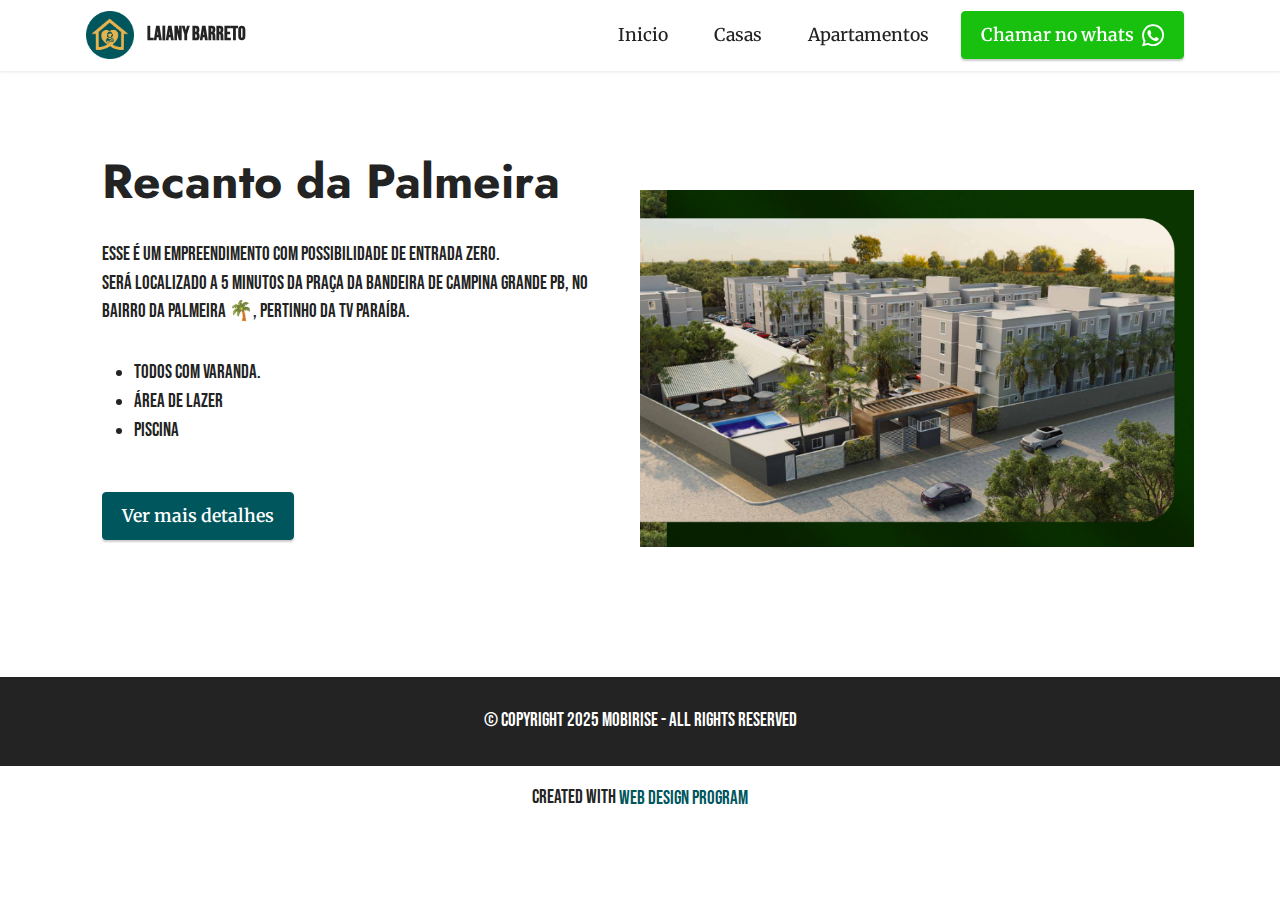
==== apartamentos.html @ ee72a2b2 "Add files via upload" ====
<!DOCTYPE html>
<html  >
<head>
  <!-- Site made with Mobirise Website Builder v5.6.11, https://mobirise.com -->
  <meta charset="UTF-8">
  <meta http-equiv="X-UA-Compatible" content="IE=edge">
  <meta name="generator" content="Mobirise v5.6.11, mobirise.com">
  <meta name="twitter:card" content="summary_large_image"/>
  <meta name="twitter:image:src" content="">
  <meta property="og:image" content="">
  <meta name="twitter:title" content="Apartamentos">
  <meta name="viewport" content="width=device-width, initial-scale=1, minimum-scale=1">
  <link rel="shortcut icon" href="assets/images/design-sem-nome-1.png" type="image/x-icon">
  <meta name="description" content="">
  
  
  <title>Apartamentos</title>
  <link rel="stylesheet" href="assets/web/assets/mobirise-icons2/mobirise2.css">
  <link rel="stylesheet" href="assets/bootstrap/css/bootstrap.min.css">
  <link rel="stylesheet" href="assets/bootstrap/css/bootstrap-grid.min.css">
  <link rel="stylesheet" href="assets/bootstrap/css/bootstrap-reboot.min.css">
  <link rel="stylesheet" href="assets/dropdown/css/style.css">
  <link rel="stylesheet" href="assets/socicon/css/styles.css">
  <link rel="stylesheet" href="assets/theme/css/style.css">
  <link rel="preload" href="https://fonts.googleapis.com/css?family=Jost:100,200,300,400,500,600,700,800,900,100i,200i,300i,400i,500i,600i,700i,800i,900i&display=swap" as="style" onload="this.onload=null;this.rel='stylesheet'">
  <noscript><link rel="stylesheet" href="https://fonts.googleapis.com/css?family=Jost:100,200,300,400,500,600,700,800,900,100i,200i,300i,400i,500i,600i,700i,800i,900i&display=swap"></noscript>
  <link rel="preload" href="https://fonts.googleapis.com/css?family=Bebas+Neue:400&display=swap" as="style" onload="this.onload=null;this.rel='stylesheet'">
  <noscript><link rel="stylesheet" href="https://fonts.googleapis.com/css?family=Bebas+Neue:400&display=swap"></noscript>
  <link rel="preload" href="https://fonts.googleapis.com/css?family=Merriweather:300,300i,400,400i,700,700i,900,900i&display=swap" as="style" onload="this.onload=null;this.rel='stylesheet'">
  <noscript><link rel="stylesheet" href="https://fonts.googleapis.com/css?family=Merriweather:300,300i,400,400i,700,700i,900,900i&display=swap"></noscript>
  <link rel="preload" as="style" href="assets/mobirise/css/mbr-additional.css"><link rel="stylesheet" href="assets/mobirise/css/mbr-additional.css" type="text/css">
  
  
  
  
</head>
<body>
  
  <section data-bs-version="5.1" class="menu menu2 cid-tuGapxn9Nw" once="menu" id="menu2-d">
    
    <nav class="navbar navbar-dropdown navbar-fixed-top navbar-expand-lg">
        <div class="container">
            <div class="navbar-brand">
                <span class="navbar-logo">
                    <a href="index.html">
                        <img src="assets/images/design-sem-nome-1.png" alt="Mobirise Website Builder" style="height: 3rem;">
                    </a>
                </span>
                <span class="navbar-caption-wrap"><a class="navbar-caption text-black text-primary display-7" href="index.html">Laiany Barreto</a></span>
            </div>
            <button class="navbar-toggler" type="button" data-toggle="collapse" data-bs-toggle="collapse" data-target="#navbarSupportedContent" data-bs-target="#navbarSupportedContent" aria-controls="navbarNavAltMarkup" aria-expanded="false" aria-label="Toggle navigation">
                <div class="hamburger">
                    <span></span>
                    <span></span>
                    <span></span>
                    <span></span>
                </div>
            </button>
            <div class="collapse navbar-collapse" id="navbarSupportedContent">
                <ul class="navbar-nav nav-dropdown" data-app-modern-menu="true"><li class="nav-item"><a class="nav-link link text-black text-primary display-4" href="index.html">Inicio</a></li>
                    <li class="nav-item"><a class="nav-link link text-black text-primary display-4" href="casas.html">Casas</a></li>
                    <li class="nav-item"><a class="nav-link link text-black text-primary display-4" href="apartamentos.html">Apartamentos</a>
                    </li></ul>
                
                <div class="navbar-buttons mbr-section-btn"><a class="btn btn-danger display-4" href="https://api.whatsapp.com/send?phone=5583988244511"><span class="socicon socicon-whatsapp mbr-iconfont mbr-iconfont-btn"></span>
                        Chamar no whats</a></div>
            </div>
        </div>
    </nav>
</section>

<section data-bs-version="5.1" class="features11 cid-tuGbdEZOAr" id="features12-g">

    

    
    
    <div class="container">
        <div class="m-0 row align-items-center">
            <div class="col-12 col-lg">
                <div class="card-wrapper">
                    <div class="card-box">
                        <h4 class="card-title mbr-fonts-style mb-4 display-2">
                            <strong>Recanto da Palmeira</strong></h4>
                        <p class="mbr-text mbr-fonts-style mb-4 display-7">Esse é um empreendimento com possibilidade de Entrada Zero.<br>Será localizado a 5 minutos da Praça da Bandeira de Campina Grande PB, no Bairro da Palmeira 🌴, Pertinho da TV Paraíba.</p>
                        <div class="mbr-text mbr-fonts-style counter-container display-7">
                            <ul>
                                <li>Todos com Varanda.</li>
                                <li>Área de lazer</li>
                                <li>Piscina</li>
                            </ul>
                        </div>
                        <div class="mbr-section-btn mb-4"><a class="btn btn-primary display-4" href="recantopalmeira.html">Ver mais detalhes</a></div>
                    </div>
                </div>
            </div>
            <div class="p-0 col-12 col-lg-6 md-pb">
                <div class="image-wrapper">
                    <a href="recantodapalameira.html"><img src="assets/images/captura-de-tela-2023-2.png" alt="Mobirise Website Builder"></a>
                </div>
            </div>
        </div>
    </div>
</section>

<section data-bs-version="5.1" class="footer7 cid-tuGjzvSgSG" once="footers" id="footer7-s">

    

    

    <div class="container">
        <div class="media-container-row align-center mbr-white">
            <div class="col-12">
                <p class="mbr-text mb-0 mbr-fonts-style display-7">
                    © Copyright 2025 Mobirise - All Rights Reserved
                </p>
            </div>
        </div>
    </div>
</section><section class="display-7" style="padding: 0;align-items: center;justify-content: center;flex-wrap: wrap;    align-content: center;display: flex;position: relative;height: 4rem;"><a href="https://mobiri.se/2476986" style="flex: 1 1;height: 4rem;position: absolute;width: 100%;z-index: 1;"><img alt="" style="height: 4rem;" src="[data-uri]"></a><p style="margin: 0;text-align: center;" class="display-7">Created with &#8204;</p><a style="z-index:1" href="https://mobirise.com/builder/web-design-program.html">Web Design Program</a></section><script src="assets/bootstrap/js/bootstrap.bundle.min.js"></script>  <script src="assets/smoothscroll/smooth-scroll.js"></script>  <script src="assets/ytplayer/index.js"></script>  <script src="assets/dropdown/js/navbar-dropdown.js"></script>  <script src="assets/theme/js/script.js"></script>  
  
  
</body>
</html>
---- assets/web/assets/mobirise-icons2/mobirise2.css ----
@font-face {
  font-family: 'Moririse2';
  font-display: swap;
  src:  url('mobirise2.eot?f2bix4');
  src:  url('mobirise2.eot?f2bix4#iefix') format('embedded-opentype'),
    url('mobirise2.ttf?f2bix4') format('truetype'),
    url('mobirise2.woff?f2bix4') format('woff'),
    url('mobirise2.svg?f2bix4#mobirise2') format('svg');
  font-weight: normal;
  font-style: normal;
}

[class^="mobi-"], [class*=" mobi-"] {
  /* use !important to prevent issues with browser extensions that change fonts */
  font-family: 'Moririse2' !important;
  speak: none;
  font-style: normal;
  font-weight: normal;
  font-variant: normal;
  text-transform: none;
  line-height: 1;

  /* Better Font Rendering =========== */
  -webkit-font-smoothing: antialiased;
  -moz-osx-font-smoothing: grayscale;
}

.mobi-mbri-add-submenu:before {
  content: "\e900";
}
.mobi-mbri-alert:before {
  content: "\e901";
}
.mobi-mbri-align-center:before {
  content: "\e902";
}
.mobi-mbri-align-justify:before {
  content: "\e903";
}
.mobi-mbri-align-left:before {
  content: "\e904";
}
.mobi-mbri-align-right:before {
  content: "\e905";
}
.mobi-mbri-android:before {
  content: "\e906";
}
.mobi-mbri-apple:before {
  content: "\e907";
}
.mobi-mbri-arrow-down:before {
  content: "\e908";
}
.mobi-mbri-arrow-next:before {
  content: "\e909";
}
.mobi-mbri-arrow-prev:before {
  content: "\e90a";
}
.mobi-mbri-arrow-up:before {
  content: "\e90b";
}
.mobi-mbri-bold:before {
  content: "\e90c";
}
.mobi-mbri-bookmark:before {
  content: "\e90d";
}
.mobi-mbri-bootstrap:before {
  content: "\e90e";
}
.mobi-mbri-briefcase:before {
  content: "\e90f";
}
.mobi-mbri-browse:before {
  content: "\e910";
}
.mobi-mbri-bulleted-list:before {
  content: "\e911";
}
.mobi-mbri-calendar:before {
  content: "\e912";
}
.mobi-mbri-camera:before {
  content: "\e913";
}
.mobi-mbri-cart-add:before {
  content: "\e914";
}
.mobi-mbri-cart-full:before {
  content: "\e915";
}
.mobi-mbri-cash:before {
  content: "\e916";
}
.mobi-mbri-change-style:before {
  content: "\e917";
}
.mobi-mbri-chat:before {
  content: "\e918";
}
.mobi-mbri-clock:before {
  content: "\e919";
}
.mobi-mbri-close:before {
  content: "\e91a";
}
.mobi-mbri-cloud:before {
  content: "\e91b";
}
.mobi-mbri-code:before {
  content: "\e91c";
}
.mobi-mbri-contact-form:before {
  content: "\e91d";
}
.mobi-mbri-credit-card:before {
  content: "\e91e";
}
.mobi-mbri-cursor-click:before {
  content: "\e91f";
}
.mobi-mbri-cust-feedback:before {
  content: "\e920";
}
.mobi-mbri-database:before {
  content: "\e921";
}
.mobi-mbri-delivery:before {
  content: "\e922";
}
.mobi-mbri-desktop:before {
  content: "\e923";
}
.mobi-mbri-devices:before {
  content: "\e924";
}
.mobi-mbri-down:before {
  content: "\e925";
}
.mobi-mbri-download-2:before {
  content: "\e926";
}
.mobi-mbri-download:before {
  content: "\e927";
}
.mobi-mbri-drag-n-drop-2:before {
  content: "\e928";
}
.mobi-mbri-drag-n-drop:before {
  content: "\e929";
}
.mobi-mbri-edit-2:before {
  content: "\e92a";
}
.mobi-mbri-edit:before {
  content: "\e92b";
}
.mobi-mbri-error:before {
  content: "\e92c";
}
.mobi-mbri-extension:before {
  content: "\e92d";
}
.mobi-mbri-features:before {
  content: "\e92e";
}
.mobi-mbri-file:before {
  content: "\e92f";
}
.mobi-mbri-flag:before {
  content: "\e930";
}
.mobi-mbri-folder:before {
  content: "\e931";
}
.mobi-mbri-gift:before {
  content: "\e932";
}
.mobi-mbri-github:before {
  content: "\e933";
}
.mobi-mbri-globe-2:before {
  content: "\e934";
}
.mobi-mbri-globe:before {
  content: "\e935";
}
.mobi-mbri-growing-chart:before {
  content: "\e936";
}
.mobi-mbri-hearth:before {
  content: "\e937";
}
.mobi-mbri-help:before {
  content: "\e938";
}
.mobi-mbri-home:before {
  content: "\e939";
}
.mobi-mbri-hot-cup:before {
  content: "\e93a";
}
.mobi-mbri-idea:before {
  content: "\e93b";
}
.mobi-mbri-image-gallery:before {
  content: "\e93c";
}
.mobi-mbri-image-slider:before {
  content: "\e93d";
}
.mobi-mbri-info:before {
  content: "\e93e";
}
.mobi-mbri-italic:before {
  content: "\e93f";
}
.mobi-mbri-key:before {
  content: "\e940";
}
.mobi-mbri-laptop:before {
  content: "\e941";
}
.mobi-mbri-layers:before {
  content: "\e942";
}
.mobi-mbri-left-right:before {
  content: "\e943";
}
.mobi-mbri-left:before {
  content: "\e944";
}
.mobi-mbri-letter:before {
  content: "\e945";
}
.mobi-mbri-like:before {
  content: "\e946";
}
.mobi-mbri-link:before {
  content: "\e947";
}
.mobi-mbri-lock:before {
  content: "\e948";
}
.mobi-mbri-login:before {
  content: "\e949";
}
.mobi-mbri-logout:before {
  content: "\e94a";
}
.mobi-mbri-magic-stick:before {
  content: "\e94b";
}
.mobi-mbri-map-pin:before {
  content: "\e94c";
}
.mobi-mbri-menu:before {
  content: "\e94d";
}
.mobi-mbri-mobile-2:before {
  content: "\e94e";
}
.mobi-mbri-mobile-horizontal:before {
  content: "\e94f";
}
.mobi-mbri-mobile:before {
  content: "\e950";
}
.mobi-mbri-mobirise:before {
  content: "\e951";
}
.mobi-mbri-more-horizontal:before {
  content: "\e952";
}
.mobi-mbri-more-vertical:before {
  content: "\e953";
}
.mobi-mbri-music:before {
  content: "\e954";
}
.mobi-mbri-new-file:before {
  content: "\e955";
}
.mobi-mbri-numbered-list:before {
  content: "\e956";
}
.mobi-mbri-opened-folder:before {
  content: "\e957";
}
.mobi-mbri-pages:before {
  content: "\e958";
}
.mobi-mbri-paper-plane:before {
  content: "\e959";
}
.mobi-mbri-paperclip:before {
  content: "\e95a";
}
.mobi-mbri-phone:before {
  content: "\e95b";
}
.mobi-mbri-photo:before {
  content: "\e95c";
}
.mobi-mbri-photos:before {
  content: "\e95d";
}
.mobi-mbri-pin:before {
  content: "\e95e";
}
.mobi-mbri-play:before {
  content: "\e95f";
}
.mobi-mbri-plus:before {
  content: "\e960";
}
.mobi-mbri-preview:before {
  content: "\e961";
}
.mobi-mbri-print:before {
  content: "\e962";
}
.mobi-mbri-protect:before {
  content: "\e963";
}
.mobi-mbri-question:before {
  content: "\e964";
}
.mobi-mbri-quote-left:before {
  content: "\e965";
}
.mobi-mbri-quote-right:before {
  content: "\e966";
}
.mobi-mbri-redo:before {
  content: "\e967";
}
.mobi-mbri-refresh:before {
  content: "\e968";
}
.mobi-mbri-responsive-2:before {
  content: "\e969";
}
.mobi-mbri-responsive:before {
  content: "\e96a";
}
.mobi-mbri-right:before {
  content: "\e96b";
}
.mobi-mbri-rocket:before {
  content: "\e96c";
}
.mobi-mbri-sad-face:before {
  content: "\e96d";
}
.mobi-mbri-sale:before {
  content: "\e96e";
}
.mobi-mbri-save:before {
  content: "\e96f";
}
.mobi-mbri-search:before {
  content: "\e970";
}
.mobi-mbri-setting-2:before {
  content: "\e971";
}
.mobi-mbri-setting-3:before {
  content: "\e972";
}
.mobi-mbri-setting:before {
  content: "\e973";
}
.mobi-mbri-share:before {
  content: "\e974";
}
.mobi-mbri-shopping-bag:before {
  content: "\e975";
}
.mobi-mbri-shopping-basket:before {
  content: "\e976";
}
.mobi-mbri-shopping-cart:before {
  content: "\e977";
}
.mobi-mbri-sites:before {
  content: "\e978";
}
.mobi-mbri-smile-face:before {
  content: "\e979";
}
.mobi-mbri-speed:before {
  content: "\e97a";
}
.mobi-mbri-star:before {
  content: "\e97b";
}
.mobi-mbri-success:before {
  content: "\e97c";
}
.mobi-mbri-sun:before {
  content: "\e97d";
}
.mobi-mbri-sun2:before {
  content: "\e97e";
}
.mobi-mbri-tablet-vertical:before {
  content: "\e97f";
}
.mobi-mbri-tablet:before {
  content: "\e980";
}
.mobi-mbri-target:before {
  content: "\e981";
}
.mobi-mbri-timer:before {
  content: "\e982";
}
.mobi-mbri-to-ftp:before {
  content: "\e983";
}
.mobi-mbri-to-local-drive:before {
  content: "\e984";
}
.mobi-mbri-touch-swipe:before {
  content: "\e985";
}
.mobi-mbri-touch:before {
  content: "\e986";
}
.mobi-mbri-trash:before {
  content: "\e987";
}
.mobi-mbri-underline:before {
  content: "\e988";
}
.mobi-mbri-undo:before {
  content: "\e989";
}
.mobi-mbri-unlink:before {
  content: "\e98a";
}
.mobi-mbri-unlock:before {
  content: "\e98b";
}
.mobi-mbri-up-down:before {
  content: "\e98c";
}
.mobi-mbri-up:before {
  content: "\e98d";
}
.mobi-mbri-update:before {
  content: "\e98e";
}
.mobi-mbri-upload-2:before {
  content: "\e98f";
}
.mobi-mbri-upload:before {
  content: "\e990";
}
.mobi-mbri-user-2:before {
  content: "\e991";
}
.mobi-mbri-user:before {
  content: "\e992";
}
.mobi-mbri-users:before {
  content: "\e993";
}
.mobi-mbri-video-play:before {
  content: "\e994";
}
.mobi-mbri-video:before {
  content: "\e995";
}
.mobi-mbri-watch:before {
  content: "\e996";
}
.mobi-mbri-website-theme-2:before {
  content: "\e997";
}
.mobi-mbri-website-theme:before {
  content: "\e998";
}
.mobi-mbri-wifi:before {
  content: "\e999";
}
.mobi-mbri-windows:before {
  content: "\e99a";
}
.mobi-mbri-zoom-in:before {
  content: "\e99b";
}
.mobi-mbri-zoom-out:before {
  content: "\e99c";
}
---- assets/dropdown/css/style.css ----
.navbar-dropdown {
  left: 0;
  padding: 0;
  position: absolute;
  right: 0;
  top: 0;
  transition: all 0.45s ease;
  z-index: 1030;
  background: #282828; }
  .navbar-dropdown .navbar-logo {
    margin-right: 0.8rem;
    transition: margin 0.3s ease-in-out;
    vertical-align: middle; }
    .navbar-dropdown .navbar-logo img {
      height: 3.125rem;
      transition: all 0.3s ease-in-out; }
    .navbar-dropdown .navbar-logo.mbr-iconfont {
      font-size: 3.125rem;
      line-height: 3.125rem; }
  .navbar-dropdown .navbar-caption {
    font-weight: 700;
    white-space: normal;
    vertical-align: -4px;
    line-height: 3.125rem !important; }
    .navbar-dropdown .navbar-caption, .navbar-dropdown .navbar-caption:hover {
      color: inherit;
      text-decoration: none; }
  .navbar-dropdown .mbr-iconfont + .navbar-caption {
    vertical-align: -1px; }
  .navbar-dropdown.navbar-fixed-top {
    position: fixed; }
  .navbar-dropdown .navbar-brand span {
    vertical-align: -4px; }
  .navbar-dropdown.bg-color.transparent {
    background: none; }
  .navbar-dropdown.navbar-short .navbar-brand {
    padding: 0.625rem 0; }
    .navbar-dropdown.navbar-short .navbar-brand span {
      vertical-align: -1px; }
  .navbar-dropdown.navbar-short .navbar-caption {
    line-height: 2.375rem !important;
    vertical-align: -2px; }
  .navbar-dropdown.navbar-short .navbar-logo {
    margin-right: 0.5rem; }
    .navbar-dropdown.navbar-short .navbar-logo img {
      height: 2.375rem; }
    .navbar-dropdown.navbar-short .navbar-logo.mbr-iconfont {
      font-size: 2.375rem;
      line-height: 2.375rem; }
  .navbar-dropdown.navbar-short .mbr-table-cell {
    height: 3.625rem; }
  .navbar-dropdown .navbar-close {
    left: 0.6875rem;
    position: fixed;
    top: 0.75rem;
    z-index: 1000; }
  .navbar-dropdown .hamburger-icon {
    content: "";
    display: inline-block;
    vertical-align: middle;
    width: 16px;
    -webkit-box-shadow: 0 -6px 0 1px #282828,0 0 0 1px #282828,0 6px 0 1px #282828;
    -moz-box-shadow: 0 -6px 0 1px #282828,0 0 0 1px #282828,0 6px 0 1px #282828;
    box-shadow: 0 -6px 0 1px #282828,0 0 0 1px #282828,0 6px 0 1px #282828; }

.dropdown-menu .dropdown-toggle[data-toggle="dropdown-submenu"]::after {
  border-bottom: 0.35em solid transparent;
  border-left: 0.35em solid;
  border-right: 0;
  border-top: 0.35em solid transparent;
  margin-left: 0.3rem; }

.dropdown-menu .dropdown-item:focus {
  outline: 0; }

.nav-dropdown {
  font-size: 0.75rem;
  font-weight: 500;
  height: auto !important; }
  .nav-dropdown .nav-btn {
    padding-left: 1rem; }
  .nav-dropdown .link {
    margin: .667em 1.667em;
    font-weight: 500;
    padding: 0;
    transition: color .2s ease-in-out; }
    .nav-dropdown .link.dropdown-toggle {
      margin-right: 2.583em; }
      .nav-dropdown .link.dropdown-toggle::after {
        margin-left: .25rem;
        border-top: 0.35em solid;
        border-right: 0.35em solid transparent;
        border-left: 0.35em solid transparent;
        border-bottom: 0; }
      .nav-dropdown .link.dropdown-toggle[aria-expanded="true"] {
        margin: 0;
        padding: 0.667em 3.263em  0.667em 1.667em; }
  .nav-dropdown .link::after,
  .nav-dropdown .dropdown-item::after {
    color: inherit; }
  .nav-dropdown .btn {
    font-size: 0.75rem;
    font-weight: 700;
    letter-spacing: 0;
    margin-bottom: 0;
    padding-left: 1.25rem;
    padding-right: 1.25rem; }
  .nav-dropdown .dropdown-menu {
    border-radius: 0;
    border: 0;
    left: 0;
    margin: 0;
    padding-bottom: 1.25rem;
    padding-top: 1.25rem;
    position: relative; }
  .nav-dropdown .dropdown-submenu {
    margin-left: 0.125rem;
    top: 0; }
  .nav-dropdown .dropdown-item {
    font-weight: 500;
    line-height: 2;
    padding: 0.3846em 4.615em 0.3846em 1.5385em;
    position: relative;
    transition: color .2s ease-in-out, background-color .2s ease-in-out; }
    .nav-dropdown .dropdown-item::after {
      margin-top: -0.3077em;
      position: absolute;
      right: 1.1538em;
      top: 50%; }
    .nav-dropdown .dropdown-item:focus, .nav-dropdown .dropdown-item:hover {
      background: none; }

@media (max-width: 767px) {
  .nav-dropdown.navbar-toggleable-sm {
    bottom: 0;
    display: none;
    left: 0;
    overflow-x: hidden;
    position: fixed;
    top: 0;
    transform: translateX(-100%);
    -ms-transform: translateX(-100%);
    -webkit-transform: translateX(-100%);
    width: 18.75rem;
    z-index: 999; } }
.nav-dropdown.navbar-toggleable-xl {
  bottom: 0;
  display: none;
  left: 0;
  overflow-x: hidden;
  position: fixed;
  top: 0;
  transform: translateX(-100%);
  -ms-transform: translateX(-100%);
  -webkit-transform: translateX(-100%);
  width: 18.75rem;
  z-index: 999; }

.nav-dropdown-sm {
  display: block !important;
  overflow-x: hidden;
  overflow: auto;
  padding-top: 3.875rem; }
  .nav-dropdown-sm::after {
    content: "";
    display: block;
    height: 3rem;
    width: 100%; }
  .nav-dropdown-sm.collapse.in ~ .navbar-close {
    display: block !important; }
  .nav-dropdown-sm.collapsing, .nav-dropdown-sm.collapse.in {
    transform: translateX(0);
    -ms-transform: translateX(0);
    -webkit-transform: translateX(0);
    transition: all 0.25s ease-out;
    -webkit-transition: all 0.25s ease-out;
    background: #282828; }
  .nav-dropdown-sm.collapsing[aria-expanded="false"] {
    transform: translateX(-100%);
    -ms-transform: translateX(-100%);
    -webkit-transform: translateX(-100%); }
  .nav-dropdown-sm .nav-item {
    display: block;
    margin-left: 0 !important;
    padding-left: 0; }
  .nav-dropdown-sm .link,
  .nav-dropdown-sm .dropdown-item {
    border-top: 1px dotted rgba(255, 255, 255, 0.1);
    font-size: 0.8125rem;
    line-height: 1.6;
    margin: 0 !important;
    padding: 0.875rem 2.4rem 0.875rem 1.5625rem !important;
    position: relative;
    white-space: normal; }
    .nav-dropdown-sm .link:focus, .nav-dropdown-sm .link:hover,
    .nav-dropdown-sm .dropdown-item:focus,
    .nav-dropdown-sm .dropdown-item:hover {
      background: rgba(0, 0, 0, 0.2) !important;
      color: #c0a375; }
  .nav-dropdown-sm .nav-btn {
    position: relative;
    padding: 1.5625rem 1.5625rem 0 1.5625rem; }
    .nav-dropdown-sm .nav-btn::before {
      border-top: 1px dotted rgba(255, 255, 255, 0.1);
      content: "";
      left: 0;
      position: absolute;
      top: 0;
      width: 100%; }
    .nav-dropdown-sm .nav-btn + .nav-btn {
      padding-top: 0.625rem; }
      .nav-dropdown-sm .nav-btn + .nav-btn::before {
        display: none; }
  .nav-dropdown-sm .btn {
    padding: 0.625rem 0; }
  .nav-dropdown-sm .dropdown-toggle[data-toggle="dropdown-submenu"]::after {
    margin-left: .25rem;
    border-top: 0.35em solid;
    border-right: 0.35em solid transparent;
    border-left: 0.35em solid transparent;
    border-bottom: 0; }
  .nav-dropdown-sm .dropdown-toggle[data-toggle="dropdown-submenu"][aria-expanded="true"]::after {
    border-top: 0;
    border-right: 0.35em solid transparent;
    border-left: 0.35em solid transparent;
    border-bottom: 0.35em solid; }
  .nav-dropdown-sm .dropdown-menu {
    margin: 0;
    padding: 0;
    position: relative;
    top: 0;
    left: 0;
    width: 100%;
    border: 0;
    float: none;
    border-radius: 0;
    background: none; }
  .nav-dropdown-sm .dropdown-submenu {
    left: 100%;
    margin-left: 0.125rem;
    margin-top: -1.25rem;
    top: 0; }

.navbar-toggleable-sm .nav-dropdown .dropdown-menu {
  position: absolute; }

.navbar-toggleable-sm .nav-dropdown .dropdown-submenu {
  left: 100%;
  margin-left: 0.125rem;
  margin-top: -1.25rem;
  top: 0; }

.navbar-toggleable-sm.opened .nav-dropdown .dropdown-menu {
  position: relative; }

.navbar-toggleable-sm.opened .nav-dropdown .dropdown-submenu {
  left: 0;
  margin-left: 00rem;
  margin-top: 0rem;
  top: 0; }

.is-builder .nav-dropdown.collapsing {
  transition: none !important; }
---- assets/socicon/css/styles.css ----
@charset "UTF-8";

@font-face {
  font-family: 'Socicon';
  src:  url('../fonts/socicon.eot');
  src:  url('../fonts/socicon.eot?#iefix') format('embedded-opentype'),
    url('../fonts/socicon.woff2') format('woff2'),
    url('../fonts/socicon.ttf') format('truetype'),
    url('../fonts/socicon.woff') format('woff'),
    url('../fonts/socicon.svg#socicon') format('svg');
  font-weight: normal;
  font-style: normal;
  font-display: swap;
}

[data-icon]:before {
  font-family: "socicon" !important;
  content: attr(data-icon);
  font-style: normal !important;
  font-weight: normal !important;
  font-variant: normal !important;
  text-transform: none !important;
  speak: none;
  line-height: 1;
  -webkit-font-smoothing: antialiased;
  -moz-osx-font-smoothing: grayscale;
}

[class^="socicon-"], [class*=" socicon-"] {
  /* use !important to prevent issues with browser extensions that change fonts */
  font-family: 'Socicon' !important;
  speak: none;
  font-style: normal;
  font-weight: normal;
  font-variant: normal;
  text-transform: none;
  line-height: 1;

  /* Better Font Rendering =========== */
  -webkit-font-smoothing: antialiased;
  -moz-osx-font-smoothing: grayscale;
}

.socicon-eitaa:before {
  content: "\e97c";
}
.socicon-soroush:before {
  content: "\e97d";
}
.socicon-bale:before {
  content: "\e97e";
}
.socicon-zazzle:before {
  content: "\e97b";
}
.socicon-society6:before {
  content: "\e97a";
}
.socicon-redbubble:before {
  content: "\e979";
}
.socicon-avvo:before {
  content: "\e978";
}
.socicon-stitcher:before {
  content: "\e977";
}
.socicon-googlehangouts:before {
  content: "\e974";
}
.socicon-dlive:before {
  content: "\e975";
}
.socicon-vsco:before {
  content: "\e976";
}
.socicon-flipboard:before {
  content: "\e973";
}
.socicon-ubuntu:before {
  content: "\e958";
}
.socicon-artstation:before {
  content: "\e959";
}
.socicon-invision:before {
  content: "\e95a";
}
.socicon-torial:before {
  content: "\e95b";
}
.socicon-collectorz:before {
  content: "\e95c";
}
.socicon-seenthis:before {
  content: "\e95d";
}
.socicon-googleplaymusic:before {
  content: "\e95e";
}
.socicon-debian:before {
  content: "\e95f";
}
.socicon-filmfreeway:before {
  content: "\e960";
}
.socicon-gnome:before {
  content: "\e961";
}
.socicon-itchio:before {
  content: "\e962";
}
.socicon-jamendo:before {
  content: "\e963";
}
.socicon-mix:before {
  content: "\e964";
}
.socicon-sharepoint:before {
  content: "\e965";
}
.socicon-tinder:before {
  content: "\e966";
}
.socicon-windguru:before {
  content: "\e967";
}
.socicon-cdbaby:before {
  content: "\e968";
}
.socicon-elementaryos:before {
  content: "\e969";
}
.socicon-stage32:before {
  content: "\e96a";
}
.socicon-tiktok:before {
  content: "\e96b";
}
.socicon-gitter:before {
  content: "\e96c";
}
.socicon-letterboxd:before {
  content: "\e96d";
}
.socicon-threema:before {
  content: "\e96e";
}
.socicon-splice:before {
  content: "\e96f";
}
.socicon-metapop:before {
  content: "\e970";
}
.socicon-naver:before {
  content: "\e971";
}
.socicon-remote:before {
  content: "\e972";
}
.socicon-internet:before {
  content: "\e957";
}
.socicon-moddb:before {
  content: "\e94b";
}
.socicon-indiedb:before {
  content: "\e94c";
}
.socicon-traxsource:before {
  content: "\e94d";
}
.socicon-gamefor:before {
  content: "\e94e";
}
.socicon-pixiv:before {
  content: "\e94f";
}
.socicon-myanimelist:before {
  content: "\e950";
}
.socicon-blackberry:before {
  content: "\e951";
}
.socicon-wickr:before {
  content: "\e952";
}
.socicon-spip:before {
  content: "\e953";
}
.socicon-napster:before {
  content: "\e954";
}
.socicon-beatport:before {
  content: "\e955";
}
.socicon-hackerone:before {
  content: "\e956";
}
.socicon-hackernews:before {
  content: "\e946";
}
.socicon-smashwords:before {
  content: "\e947";
}
.socicon-kobo:before {
  content: "\e948";
}
.socicon-bookbub:before {
  content: "\e949";
}
.socicon-mailru:before {
  content: "\e94a";
}
.socicon-gitlab:before {
  content: "\e945";
}
.socicon-instructables:before {
  content: "\e944";
}
.socicon-portfolio:before {
  content: "\e943";
}
.socicon-codered:before {
  content: "\e940";
}
.socicon-origin:before {
  content: "\e941";
}
.socicon-nextdoor:before {
  content: "\e942";
}
.socicon-udemy:before {
  content: "\e93f";
}
.socicon-livemaster:before {
  content: "\e93e";
}
.socicon-crunchbase:before {
  content: "\e93b";
}
.socicon-homefy:before {
  content: "\e93c";
}
.socicon-calendly:before {
  content: "\e93d";
}
.socicon-realtor:before {
  content: "\e90f";
}
.socicon-tidal:before {
  content: "\e910";
}
.socicon-qobuz:before {
  content: "\e911";
}
.socicon-natgeo:before {
  content: "\e912";
}
.socicon-mastodon:before {
  content: "\e913";
}
.socicon-unsplash:before {
  content: "\e914";
}
.socicon-homeadvisor:before {
  content: "\e915";
}
.socicon-angieslist:before {
  content: "\e916";
}
.socicon-codepen:before {
  content: "\e917";
}
.socicon-slack:before {
  content: "\e918";
}
.socicon-openaigym:before {
  content: "\e919";
}
.socicon-logmein:before {
  content: "\e91a";
}
.socicon-fiverr:before {
  content: "\e91b";
}
.socicon-gotomeeting:before {
  content: "\e91c";
}
.socicon-aliexpress:before {
  content: "\e91d";
}
.socicon-guru:before {
  content: "\e91e";
}
.socicon-appstore:before {
  content: "\e91f";
}
.socicon-homes:before {
  content: "\e920";
}
.socicon-zoom:before {
  content: "\e921";
}
.socicon-alibaba:before {
  content: "\e922";
}
.socicon-craigslist:before {
  content: "\e923";
}
.socicon-wix:before {
  content: "\e924";
}
.socicon-redfin:before {
  content: "\e925";
}
.socicon-googlecalendar:before {
  content: "\e926";
}
.socicon-shopify:before {
  content: "\e927";
}
.socicon-freelancer:before {
  content: "\e928";
}
.socicon-seedrs:before {
  content: "\e929";
}
.socicon-bing:before {
  content: "\e92a";
}
.socicon-doodle:before {
  content: "\e92b";
}
.socicon-bonanza:before {
  content: "\e92c";
}
.socicon-squarespace:before {
  content: "\e92d";
}
.socicon-toptal:before {
  content: "\e92e";
}
.socicon-gust:before {
  content: "\e92f";
}
.socicon-ask:before {
  content: "\e930";
}
.socicon-trulia:before {
  content: "\e931";
}
.socicon-loomly:before {
  content: "\e932";
}
.socicon-ghost:before {
  content: "\e933";
}
.socicon-upwork:before {
  content: "\e934";
}
.socicon-fundable:before {
  content: "\e935";
}
.socicon-booking:before {
  content: "\e936";
}
.socicon-googlemaps:before {
  content: "\e937";
}
.socicon-zillow:before {
  content: "\e938";
}
.socicon-niconico:before {
  content: "\e939";
}
.socicon-toneden:before {
  content: "\e93a";
}
.socicon-augment:before {
  content: "\e908";
}
.socicon-bitbucket:before {
  content: "\e909";
}
.socicon-fyuse:before {
  content: "\e90a";
}
.socicon-yt-gaming:before {
  content: "\e90b";
}
.socicon-sketchfab:before {
  content: "\e90c";
}
.socicon-mobcrush:before {
  content: "\e90d";
}
.socicon-microsoft:before {
  content: "\e90e";
}
.socicon-pandora:before {
  content: "\e907";
}
.socicon-messenger:before {
  content: "\e906";
}
.socicon-gamewisp:before {
  content: "\e905";
}
.socicon-bloglovin:before {
  content: "\e904";
}
.socicon-tunein:before {
  content: "\e903";
}
.socicon-gamejolt:before {
  content: "\e901";
}
.socicon-trello:before {
  content: "\e902";
}
.socicon-spreadshirt:before {
  content: "\e900";
}
.socicon-500px:before {
  content: "\e000";
}
.socicon-8tracks:before {
  content: "\e001";
}
.socicon-airbnb:before {
  content: "\e002";
}
.socicon-alliance:before {
  content: "\e003";
}
.socicon-amazon:before {
  content: "\e004";
}
.socicon-amplement:before {
  content: "\e005";
}
.socicon-android:before {
  content: "\e006";
}
.socicon-angellist:before {
  content: "\e007";
}
.socicon-apple:before {
  content: "\e008";
}
.socicon-appnet:before {
  content: "\e009";
}
.socicon-baidu:before {
  content: "\e00a";
}
.socicon-bandcamp:before {
  content: "\e00b";
}
.socicon-battlenet:before {
  content: "\e00c";
}
.socicon-mixer:before {
  content: "\e00d";
}
.socicon-bebee:before {
  content: "\e00e";
}
.socicon-bebo:before {
  content: "\e00f";
}
.socicon-behance:before {
  content: "\e010";
}
.socicon-blizzard:before {
  content: "\e011";
}
.socicon-blogger:before {
  content: "\e012";
}
.socicon-buffer:before {
  content: "\e013";
}
.socicon-chrome:before {
  content: "\e014";
}
.socicon-coderwall:before {
  content: "\e015";
}
.socicon-curse:before {
  content: "\e016";
}
.socicon-dailymotion:before {
  content: "\e017";
}
.socicon-deezer:before {
  content: "\e018";
}
.socicon-delicious:before {
  content: "\e019";
}
.socicon-deviantart:before {
  content: "\e01a";
}
.socicon-diablo:before {
  content: "\e01b";
}
.socicon-digg:before {
  content: "\e01c";
}
.socicon-discord:before {
  content: "\e01d";
}
.socicon-disqus:before {
  content: "\e01e";
}
.socicon-douban:before {
  content: "\e01f";
}
.socicon-draugiem:before {
  content: "\e020";
}
.socicon-dribbble:before {
  content: "\e021";
}
.socicon-drupal:before {
  content: "\e022";
}
.socicon-ebay:before {
  content: "\e023";
}
.socicon-ello:before {
  content: "\e024";
}
.socicon-endomodo:before {
  content: "\e025";
}
.socicon-envato:before {
  content: "\e026";
}
.socicon-etsy:before {
  content: "\e027";
}
.socicon-facebook:before {
  content: "\e028";
}
.socicon-feedburner:before {
  content: "\e029";
}
.socicon-filmweb:before {
  content: "\e02a";
}
.socicon-firefox:before {
  content: "\e02b";
}
.socicon-flattr:before {
  content: "\e02c";
}
.socicon-flickr:before {
  content: "\e02d";
}
.socicon-formulr:before {
  content: "\e02e";
}
.socicon-forrst:before {
  content: "\e02f";
}
.socicon-foursquare:before {
  content: "\e030";
}
.socicon-friendfeed:before {
  content: "\e031";
}
.socicon-github:before {
  content: "\e032";
}
.socicon-goodreads:before {
  content: "\e033";
}
.socicon-google:before {
  content: "\e034";
}
.socicon-googlescholar:before {
  content: "\e035";
}
.socicon-googlegroups:before {
  content: "\e036";
}
.socicon-googlephotos:before {
  content: "\e037";
}
.socicon-googleplus:before {
  content: "\e038";
}
.socicon-grooveshark:before {
  content: "\e039";
}
.socicon-hackerrank:before {
  content: "\e03a";
}
.socicon-hearthstone:before {
  content: "\e03b";
}
.socicon-hellocoton:before {
  content: "\e03c";
}
.socicon-heroes:before {
  content: "\e03d";
}
.socicon-smashcast:before {
  content: "\e03e";
}
.socicon-horde:before {
  content: "\e03f";
}
.socicon-houzz:before {
  content: "\e040";
}
.socicon-icq:before {
  content: "\e041";
}
.socicon-identica:before {
  content: "\e042";
}
.socicon-imdb:before {
  content: "\e043";
}
.socicon-instagram:before {
  content: "\e044";
}
.socicon-issuu:before {
  content: "\e045";
}
.socicon-istock:before {
  content: "\e046";
}
.socicon-itunes:before {
  content: "\e047";
}
.socicon-keybase:before {
  content: "\e048";
}
.socicon-lanyrd:before {
  content: "\e049";
}
.socicon-lastfm:before {
  content: "\e04a";
}
.socicon-line:before {
  content: "\e04b";
}
.socicon-linkedin:before {
  content: "\e04c";
}
.socicon-livejournal:before {
  content: "\e04d";
}
.socicon-lyft:before {
  content: "\e04e";
}
.socicon-macos:before {
  content: "\e04f";
}
.socicon-mail:before {
  content: "\e050";
}
.socicon-medium:before {
  content: "\e051";
}
.socicon-meetup:before {
  content: "\e052";
}
.socicon-mixcloud:before {
  content: "\e053";
}
.socicon-modelmayhem:before {
  content: "\e054";
}
.socicon-mumble:before {
  content: "\e055";
}
.socicon-myspace:before {
  content: "\e056";
}
.socicon-newsvine:before {
  content: "\e057";
}
.socicon-nintendo:before {
  content: "\e058";
}
.socicon-npm:before {
  content: "\e059";
}
.socicon-odnoklassniki:before {
  content: "\e05a";
}
.socicon-openid:before {
  content: "\e05b";
}
.socicon-opera:before {
  content: "\e05c";
}
.socicon-outlook:before {
  content: "\e05d";
}
.socicon-overwatch:before {
  content: "\e05e";
}
.socicon-patreon:before {
  content: "\e05f";
}
.socicon-paypal:before {
  content: "\e060";
}
.socicon-periscope:before {
  content: "\e061";
}
.socicon-persona:before {
  content: "\e062";
}
.socicon-pinterest:before {
  content: "\e063";
}
.socicon-play:before {
  content: "\e064";
}
.socicon-player:before {
  content: "\e065";
}
.socicon-playstation:before {
  content: "\e066";
}
.socicon-pocket:before {
  content: "\e067";
}
.socicon-qq:before {
  content: "\e068";
}
.socicon-quora:before {
  content: "\e069";
}
.socicon-raidcall:before {
  content: "\e06a";
}
.socicon-ravelry:before {
  content: "\e06b";
}
.socicon-reddit:before {
  content: "\e06c";
}
.socicon-renren:before {
  content: "\e06d";
}
.socicon-researchgate:before {
  content: "\e06e";
}
.socicon-residentadvisor:before {
  content: "\e06f";
}
.socicon-reverbnation:before {
  content: "\e070";
}
.socicon-rss:before {
  content: "\e071";
}
.socicon-sharethis:before {
  content: "\e072";
}
.socicon-skype:before {
  content: "\e073";
}
.socicon-slideshare:before {
  content: "\e074";
}
.socicon-smugmug:before {
  content: "\e075";
}
.socicon-snapchat:before {
  content: "\e076";
}
.socicon-songkick:before {
  content: "\e077";
}
.socicon-soundcloud:before {
  content: "\e078";
}
.socicon-spotify:before {
  content: "\e079";
}
.socicon-stackexchange:before {
  content: "\e07a";
}
.socicon-stackoverflow:before {
  content: "\e07b";
}
.socicon-starcraft:before {
  content: "\e07c";
}
.socicon-stayfriends:before {
  content: "\e07d";
}
.socicon-steam:before {
  content: "\e07e";
}
.socicon-storehouse:before {
  content: "\e07f";
}
.socicon-strava:before {
  content: "\e080";
}
.socicon-streamjar:before {
  content: "\e081";
}
.socicon-stumbleupon:before {
  content: "\e082";
}
.socicon-swarm:before {
  content: "\e083";
}
.socicon-teamspeak:before {
  content: "\e084";
}
.socicon-teamviewer:before {
  content: "\e085";
}
.socicon-technorati:before {
  content: "\e086";
}
.socicon-telegram:before {
  content: "\e087";
}
.socicon-tripadvisor:before {
  content: "\e088";
}
.socicon-tripit:before {
  content: "\e089";
}
.socicon-triplej:before {
  content: "\e08a";
}
.socicon-tumblr:before {
  content: "\e08b";
}
.socicon-twitch:before {
  content: "\e08c";
}
.socicon-twitter:before {
  content: "\e08d";
}
.socicon-uber:before {
  content: "\e08e";
}
.socicon-ventrilo:before {
  content: "\e08f";
}
.socicon-viadeo:before {
  content: "\e090";
}
.socicon-viber:before {
  content: "\e091";
}
.socicon-viewbug:before {
  content: "\e092";
}
.socicon-vimeo:before {
  content: "\e093";
}
.socicon-vine:before {
  content: "\e094";
}
.socicon-vkontakte:before {
  content: "\e095";
}
.socicon-warcraft:before {
  content: "\e096";
}
.socicon-wechat:before {
  content: "\e097";
}
.socicon-weibo:before {
  content: "\e098";
}
.socicon-whatsapp:before {
  content: "\e099";
}
.socicon-wikipedia:before {
  content: "\e09a";
}
.socicon-windows:before {
  content: "\e09b";
}
.socicon-wordpress:before {
  content: "\e09c";
}
.socicon-wykop:before {
  content: "\e09d";
}
.socicon-xbox:before {
  content: "\e09e";
}
.socicon-xing:before {
  content: "\e09f";
}
.socicon-yahoo:before {
  content: "\e0a0";
}
.socicon-yammer:before {
  content: "\e0a1";
}
.socicon-yandex:before {
  content: "\e0a2";
}
.socicon-yelp:before {
  content: "\e0a3";
}
.socicon-younow:before {
  content: "\e0a4";
}
.socicon-youtube:before {
  content: "\e0a5";
}
.socicon-zapier:before {
  content: "\e0a6";
}
.socicon-zerply:before {
  content: "\e0a7";
}
.socicon-zomato:before {
  content: "\e0a8";
}
.socicon-zynga:before {
  content: "\e0a9";
}
---- assets/theme/css/style.css ----
@charset "UTF-8";
section {
  background-color: #ffffff;
}

body {
  font-style: normal;
  line-height: 1.5;
  font-weight: 400;
  color: #232323;
  position: relative;
}

button {
  background-color: transparent;
  border-color: transparent;
}

section,
.container,
.container-fluid {
  position: relative;
  word-wrap: break-word;
}

a.mbr-iconfont:hover {
  text-decoration: none;
}

.article .lead p,
.article .lead ul,
.article .lead ol,
.article .lead pre,
.article .lead blockquote {
  margin-bottom: 0;
}

a {
  font-style: normal;
  font-weight: 400;
  cursor: pointer;
}
a, a:hover {
  text-decoration: none;
}

.mbr-section-title {
  font-style: normal;
  line-height: 1.3;
}

.mbr-section-subtitle {
  line-height: 1.3;
}

.mbr-text {
  font-style: normal;
  line-height: 1.7;
}

h1,
h2,
h3,
h4,
h5,
h6,
.display-1,
.display-2,
.display-4,
.display-5,
.display-7,
span,
p,
a {
  line-height: 1;
  word-break: break-word;
  word-wrap: break-word;
  font-weight: 400;
}

b,
strong {
  font-weight: bold;
}

input:-webkit-autofill, input:-webkit-autofill:hover, input:-webkit-autofill:focus, input:-webkit-autofill:active {
  transition-delay: 9999s;
  -webkit-transition-property: background-color, color;
  transition-property: background-color, color;
}

textarea[type=hidden] {
  display: none;
}

section {
  background-position: 50% 50%;
  background-repeat: no-repeat;
  background-size: cover;
}
section .mbr-background-video,
section .mbr-background-video-preview {
  position: absolute;
  bottom: 0;
  left: 0;
  right: 0;
  top: 0;
}

.hidden {
  visibility: hidden;
}

.mbr-z-index20 {
  z-index: 20;
}

/*! Base colors */
.mbr-white {
  color: #ffffff;
}

.mbr-black {
  color: #111111;
}

.mbr-bg-white {
  background-color: #ffffff;
}

.mbr-bg-black {
  background-color: #000000;
}

/*! Text-aligns */
.align-left {
  text-align: left;
}

.align-center {
  text-align: center;
}

.align-right {
  text-align: right;
}

/*! Font-weight  */
.mbr-light {
  font-weight: 300;
}

.mbr-regular {
  font-weight: 400;
}

.mbr-semibold {
  font-weight: 500;
}

.mbr-bold {
  font-weight: 700;
}

/*! Media  */
.media-content {
  flex-basis: 100%;
}

.media-container-row {
  display: flex;
  flex-direction: row;
  flex-wrap: wrap;
  justify-content: center;
  align-content: center;
  align-items: start;
}
.media-container-row .media-size-item {
  width: 400px;
}

.media-container-column {
  display: flex;
  flex-direction: column;
  flex-wrap: wrap;
  justify-content: center;
  align-content: center;
  align-items: stretch;
}
.media-container-column > * {
  width: 100%;
}

@media (min-width: 992px) {
  .media-container-row {
    flex-wrap: nowrap;
  }
}
figure {
  margin-bottom: 0;
  overflow: hidden;
}

figure[mbr-media-size] {
  transition: width 0.1s;
}

img,
iframe {
  display: block;
  width: 100%;
}

.card {
  background-color: transparent;
  border: none;
}

.card-box {
  width: 100%;
}

.card-img {
  text-align: center;
  flex-shrink: 0;
  -webkit-flex-shrink: 0;
}

.media {
  max-width: 100%;
  margin: 0 auto;
}

.mbr-figure {
  align-self: center;
}

.media-container > div {
  max-width: 100%;
}

.mbr-figure img,
.card-img img {
  width: 100%;
}

@media (max-width: 991px) {
  .media-size-item {
    width: auto !important;
  }

  .media {
    width: auto;
  }

  .mbr-figure {
    width: 100% !important;
  }
}
/*! Buttons */
.mbr-section-btn {
  margin-left: -0.6rem;
  margin-right: -0.6rem;
  font-size: 0;
}

.btn {
  font-weight: 600;
  border-width: 1px;
  font-style: normal;
  margin: 0.6rem 0.6rem;
  white-space: normal;
  transition: all 0.2s ease-in-out;
  display: inline-flex;
  align-items: center;
  justify-content: center;
  word-break: break-word;
}

.btn-sm {
  font-weight: 600;
  letter-spacing: 0px;
  transition: all 0.3s ease-in-out;
}

.btn-md {
  font-weight: 600;
  letter-spacing: 0px;
  transition: all 0.3s ease-in-out;
}

.btn-lg {
  font-weight: 600;
  letter-spacing: 0px;
  transition: all 0.3s ease-in-out;
}

.btn-form {
  margin: 0;
}
.btn-form:hover {
  cursor: pointer;
}

nav .mbr-section-btn {
  margin-left: 0rem;
  margin-right: 0rem;
}

/*! Btn icon margin */
.btn .mbr-iconfont,
.btn.btn-sm .mbr-iconfont {
  order: 1;
  cursor: pointer;
  margin-left: 0.5rem;
  vertical-align: sub;
}

.btn.btn-md .mbr-iconfont,
.btn.btn-md .mbr-iconfont {
  margin-left: 0.8rem;
}

.mbr-regular {
  font-weight: 400;
}

.mbr-semibold {
  font-weight: 500;
}

.mbr-bold {
  font-weight: 700;
}

[type=submit] {
  -webkit-appearance: none;
}

/*! Full-screen */
.mbr-fullscreen .mbr-overlay {
  min-height: 100vh;
}

.mbr-fullscreen {
  display: flex;
  display: -moz-flex;
  display: -ms-flex;
  display: -o-flex;
  align-items: center;
  min-height: 100vh;
  padding-top: 3rem;
  padding-bottom: 3rem;
}

/*! Map */
.map {
  height: 25rem;
  position: relative;
}
.map iframe {
  width: 100%;
  height: 100%;
}

/*! Scroll to top arrow */
.mbr-arrow-up {
  bottom: 25px;
  right: 90px;
  position: fixed;
  text-align: right;
  z-index: 5000;
  color: #ffffff;
  font-size: 22px;
}

.mbr-arrow-up a {
  background: rgba(0, 0, 0, 0.2);
  border-radius: 50%;
  color: #fff;
  display: inline-block;
  height: 60px;
  width: 60px;
  border: 2px solid #fff;
  outline-style: none !important;
  position: relative;
  text-decoration: none;
  transition: all 0.3s ease-in-out;
  cursor: pointer;
  text-align: center;
}
.mbr-arrow-up a:hover {
  background-color: rgba(0, 0, 0, 0.4);
}
.mbr-arrow-up a i {
  line-height: 60px;
}

.mbr-arrow-up-icon {
  display: block;
  color: #fff;
}

.mbr-arrow-up-icon::before {
  content: "›";
  display: inline-block;
  font-family: serif;
  font-size: 22px;
  line-height: 1;
  font-style: normal;
  position: relative;
  top: 6px;
  left: -4px;
  transform: rotate(-90deg);
}

/*! Arrow Down */
.mbr-arrow {
  position: absolute;
  bottom: 45px;
  left: 50%;
  width: 60px;
  height: 60px;
  cursor: pointer;
  background-color: rgba(80, 80, 80, 0.5);
  border-radius: 50%;
  transform: translateX(-50%);
}
@media (max-width: 767px) {
  .mbr-arrow {
    display: none;
  }
}
.mbr-arrow > a {
  display: inline-block;
  text-decoration: none;
  outline-style: none;
  -webkit-animation: arrowdown 1.7s ease-in-out infinite;
          animation: arrowdown 1.7s ease-in-out infinite;
  color: #ffffff;
}
.mbr-arrow > a > i {
  position: absolute;
  top: -2px;
  left: 15px;
  font-size: 2rem;
}

#scrollToTop a i::before {
  content: "";
  position: absolute;
  display: block;
  border-bottom: 2.5px solid #fff;
  border-left: 2.5px solid #fff;
  width: 27.8%;
  height: 27.8%;
  left: 50%;
  top: 51%;
  transform: translateY(-30%) translateX(-50%) rotate(135deg);
}

@keyframes arrowdown {
  0% {
    transform: translateY(0px);
  }
  50% {
    transform: translateY(-5px);
  }
  100% {
    transform: translateY(0px);
  }
}
@-webkit-keyframes arrowdown {
  0% {
    transform: translateY(0px);
  }
  50% {
    transform: translateY(-5px);
  }
  100% {
    transform: translateY(0px);
  }
}
@media (max-width: 500px) {
  .mbr-arrow-up {
    left: 0;
    right: 0;
    text-align: center;
  }
}
/*Gradients animation*/
@keyframes gradient-animation {
  from {
    background-position: 0% 100%;
    -webkit-animation-timing-function: ease-in-out;
            animation-timing-function: ease-in-out;
  }
  to {
    background-position: 100% 0%;
    -webkit-animation-timing-function: ease-in-out;
            animation-timing-function: ease-in-out;
  }
}
@-webkit-keyframes gradient-animation {
  from {
    background-position: 0% 100%;
    -webkit-animation-timing-function: ease-in-out;
            animation-timing-function: ease-in-out;
  }
  to {
    background-position: 100% 0%;
    -webkit-animation-timing-function: ease-in-out;
            animation-timing-function: ease-in-out;
  }
}
.bg-gradient {
  background-size: 200% 200%;
  animation: gradient-animation 5s infinite alternate;
  -webkit-animation: gradient-animation 5s infinite alternate;
}

.menu .navbar-brand {
  display: -webkit-flex;
}
.menu .navbar-brand span {
  display: flex;
  display: -webkit-flex;
}
.menu .navbar-brand .navbar-caption-wrap {
  display: -webkit-flex;
}
.menu .navbar-brand .navbar-logo img {
  display: -webkit-flex;
  width: auto;
}
@media (min-width: 768px) and (max-width: 991px) {
  .menu .navbar-toggleable-sm .navbar-nav {
    display: -ms-flexbox;
  }
}
@media (max-width: 991px) {
  .menu .navbar-collapse {
    max-height: 93.5vh;
  }
  .menu .navbar-collapse.show {
    overflow: auto;
  }
}
@media (min-width: 992px) {
  .menu .navbar-nav.nav-dropdown {
    display: -webkit-flex;
  }
  .menu .navbar-toggleable-sm .navbar-collapse {
    display: -webkit-flex !important;
  }
  .menu .collapsed .navbar-collapse {
    max-height: 93.5vh;
  }
  .menu .collapsed .navbar-collapse.show {
    overflow: auto;
  }
}
@media (max-width: 767px) {
  .menu .navbar-collapse {
    max-height: 80vh;
  }
}

.nav-link .mbr-iconfont {
  margin-right: 0.5rem;
}

.navbar {
  display: -webkit-flex;
  -webkit-flex-wrap: wrap;
  -webkit-align-items: center;
  -webkit-justify-content: space-between;
}

.navbar-collapse {
  -webkit-flex-basis: 100%;
  -webkit-flex-grow: 1;
  -webkit-align-items: center;
}

.nav-dropdown .link {
  padding: 0.667em 1.667em !important;
  margin: 0 !important;
}

.nav {
  display: -webkit-flex;
  -webkit-flex-wrap: wrap;
}

.row {
  display: -webkit-flex;
  -webkit-flex-wrap: wrap;
}

.justify-content-center {
  -webkit-justify-content: center;
}

.form-inline {
  display: -webkit-flex;
}

.card-wrapper {
  -webkit-flex: 1;
}

.carousel-control {
  z-index: 10;
  display: -webkit-flex;
}

.carousel-controls {
  display: -webkit-flex;
}

.media {
  display: -webkit-flex;
}

.form-group:focus {
  outline: none;
}

.jq-selectbox__select {
  padding: 7px 0;
  position: relative;
}

.jq-selectbox__dropdown {
  overflow: hidden;
  border-radius: 10px;
  position: absolute;
  top: 100%;
  left: 0 !important;
  width: 100% !important;
}

.jq-selectbox__trigger-arrow {
  right: 0;
  transform: translateY(-50%);
}

.jq-selectbox li {
  padding: 1.07em 0.5em;
}

input[type=range] {
  padding-left: 0 !important;
  padding-right: 0 !important;
}

.modal-dialog,
.modal-content {
  height: 100%;
}

.modal-dialog .carousel-inner {
  height: calc(100vh - 1.75rem);
}
@media (max-width: 575px) {
  .modal-dialog .carousel-inner {
    height: calc(100vh - 1rem);
  }
}

.carousel-item {
  text-align: center;
}

.carousel-item img {
  margin: auto;
}

.navbar-toggler {
  align-self: flex-start;
  padding: 0.25rem 0.75rem;
  font-size: 1.25rem;
  line-height: 1;
  background: transparent;
  border: 1px solid transparent;
  border-radius: 0.25rem;
}

.navbar-toggler:focus,
.navbar-toggler:hover {
  text-decoration: none;
  box-shadow: none;
}

.navbar-toggler-icon {
  display: inline-block;
  width: 1.5em;
  height: 1.5em;
  vertical-align: middle;
  content: "";
  background: no-repeat center center;
  background-size: 100% 100%;
}

.navbar-toggler-left {
  position: absolute;
  left: 1rem;
}

.navbar-toggler-right {
  position: absolute;
  right: 1rem;
}

.card-img {
  width: auto;
}

.menu .navbar.collapsed:not(.beta-menu) {
  flex-direction: column;
}

.carousel-item.active,
.carousel-item-next,
.carousel-item-prev {
  display: flex;
}

.note-air-layout .dropup .dropdown-menu,
.note-air-layout .navbar-fixed-bottom .dropdown .dropdown-menu {
  bottom: initial !important;
}

html,
body {
  height: auto;
  min-height: 100vh;
}

.dropup .dropdown-toggle::after {
  display: none;
}

.form-asterisk {
  font-family: initial;
  position: absolute;
  top: -2px;
  font-weight: normal;
}

.form-control-label {
  position: relative;
  cursor: pointer;
  margin-bottom: 0.357em;
  padding: 0;
}

.alert {
  color: #ffffff;
  border-radius: 0;
  border: 0;
  font-size: 1.1rem;
  line-height: 1.5;
  margin-bottom: 1.875rem;
  padding: 1.25rem;
  position: relative;
  text-align: center;
}
.alert.alert-form::after {
  background-color: inherit;
  bottom: -7px;
  content: "";
  display: block;
  height: 14px;
  left: 50%;
  margin-left: -7px;
  position: absolute;
  transform: rotate(45deg);
  width: 14px;
}

.form-control {
  background-color: #ffffff;
  background-clip: border-box;
  color: #232323;
  line-height: 1rem !important;
  height: auto;
  padding: 0.6rem 1.2rem;
  transition: border-color 0.25s ease 0s;
  border: 1px solid transparent !important;
  border-radius: 4px;
  box-shadow: rgba(0, 0, 0, 0.07) 0px 1px 1px 0px, rgba(0, 0, 0, 0.07) 0px 1px 3px 0px, rgba(0, 0, 0, 0.03) 0px 0px 0px 1px;
}
.form-active .form-control:invalid {
  border-color: red;
}

form .row {
  margin-left: -0.6rem;
  margin-right: -0.6rem;
}
form .row [class*=col] {
  padding-left: 0.6rem;
  padding-right: 0.6rem;
}

form .mbr-section-btn {
  margin: 0;
  padding-left: 0.6rem;
  padding-right: 0.6rem;
}

form .btn {
  display: flex;
  padding: 0.6rem 1.2rem;
  margin: 0;
}

form .form-check-input {
  margin-top: 0.5;
}

textarea.form-control {
  line-height: 1.5rem !important;
}

.form-group {
  margin-bottom: 1.2rem;
}

.form-control,
form .btn {
  min-height: 48px;
}

.gdpr-block label span.textGDPR input[name=gdpr] {
  top: 7px;
}

.form-control:focus {
  box-shadow: none;
}

:focus {
  outline: none;
}

.mbr-overlay {
  background-color: #000;
  bottom: 0;
  left: 0;
  opacity: 0.5;
  position: absolute;
  right: 0;
  top: 0;
  z-index: 0;
  pointer-events: none;
}

blockquote {
  font-style: italic;
  padding: 3rem;
  font-size: 1.09rem;
  position: relative;
  border-left: 3px solid;
}

ul,
ol,
pre,
blockquote {
  margin-bottom: 2.3125rem;
}

.mt-4 {
  margin-top: 2rem !important;
}

.mb-4 {
  margin-bottom: 2rem !important;
}

@media (min-width: 992px) {
  .container {
    padding-left: 16px;
    padding-right: 16px;
  }

  .row {
    margin-left: -16px;
    margin-right: -16px;
  }
  .row > [class*=col] {
    padding-left: 16px;
    padding-right: 16px;
  }
}
@media (min-width: 768px) {
  .container-fluid {
    padding-left: 32px;
    padding-right: 32px;
  }
}
@media (min-width: 768px) and (max-width: 991px) {
  .mbr-container {
    padding-left: 32px;
    padding-right: 32px;
  }
}
@media (max-width: 767px) {
  .mbr-container {
    padding-left: 16px;
    padding-right: 16px;
  }
}
.card-wrapper,
.item-wrapper {
  overflow: hidden;
}

.app-video-wrapper > img {
  opacity: 1;
}

.item {
  position: relative;
}

.dropdown-menu .dropdown-menu {
  left: 100%;
}

.dropdown-item + .dropdown-menu {
  display: none;
}

.dropdown-item:hover + .dropdown-menu,
.dropdown-menu:hover {
  display: block;
}

@media (min-aspect-ratio: 16/9) {
  .mbr-video-foreground {
    height: 300% !important;
    top: -100% !important;
  }
}
@media (max-aspect-ratio: 16/9) {
  .mbr-video-foreground {
    width: 300% !important;
    left: -100% !important;
  }
}.engine {
	position: absolute;
	text-indent: -2400px;
	text-align: center;
	padding: 0;
	top: 0;
	left: -2400px;
}
---- assets/mobirise/css/mbr-additional.css ----
body {
  font-family: Jost;
}
.display-1 {
  font-family: 'Jost', sans-serif;
  font-size: 4rem;
  line-height: 1.1;
}
.display-1 > .mbr-iconfont {
  font-size: 5rem;
}
.display-2 {
  font-family: 'Jost', sans-serif;
  font-size: 3rem;
  line-height: 1.1;
}
.display-2 > .mbr-iconfont {
  font-size: 3.75rem;
}
.display-4 {
  font-family: 'Merriweather', serif;
  font-size: 1.1rem;
  line-height: 1.5;
}
.display-4 > .mbr-iconfont {
  font-size: 1.375rem;
}
.display-5 {
  font-family: 'Jost', sans-serif;
  font-size: 2rem;
  line-height: 1.5;
}
.display-5 > .mbr-iconfont {
  font-size: 2.5rem;
}
.display-7 {
  font-family: 'Bebas Neue', display;
  font-size: 1.2rem;
  line-height: 1.5;
}
.display-7 > .mbr-iconfont {
  font-size: 1.5rem;
}
/* ---- Fluid typography for mobile devices ---- */
/* 1.4 - font scale ratio ( bootstrap == 1.42857 ) */
/* 100vw - current viewport width */
/* (48 - 20)  48 == 48rem == 768px, 20 == 20rem == 320px(minimal supported viewport) */
/* 0.65 - min scale variable, may vary */
@media (max-width: 992px) {
  .display-1 {
    font-size: 3.2rem;
  }
}
@media (max-width: 768px) {
  .display-1 {
    font-size: 2.8rem;
    font-size: calc( 2.05rem + (4 - 2.05) * ((100vw - 20rem) / (48 - 20)));
    line-height: calc( 1.1 * (2.05rem + (4 - 2.05) * ((100vw - 20rem) / (48 - 20))));
  }
  .display-2 {
    font-size: 2.4rem;
    font-size: calc( 1.7rem + (3 - 1.7) * ((100vw - 20rem) / (48 - 20)));
    line-height: calc( 1.3 * (1.7rem + (3 - 1.7) * ((100vw - 20rem) / (48 - 20))));
  }
  .display-4 {
    font-size: 0.88rem;
    font-size: calc( 1.0350000000000001rem + (1.1 - 1.0350000000000001) * ((100vw - 20rem) / (48 - 20)));
    line-height: calc( 1.4 * (1.0350000000000001rem + (1.1 - 1.0350000000000001) * ((100vw - 20rem) / (48 - 20))));
  }
  .display-5 {
    font-size: 1.6rem;
    font-size: calc( 1.35rem + (2 - 1.35) * ((100vw - 20rem) / (48 - 20)));
    line-height: calc( 1.4 * (1.35rem + (2 - 1.35) * ((100vw - 20rem) / (48 - 20))));
  }
  .display-7 {
    font-size: 0.96rem;
    font-size: calc( 1.07rem + (1.2 - 1.07) * ((100vw - 20rem) / (48 - 20)));
    line-height: calc( 1.4 * (1.07rem + (1.2 - 1.07) * ((100vw - 20rem) / (48 - 20))));
  }
}
/* Buttons */
.btn {
  padding: 0.6rem 1.2rem;
  border-radius: 4px;
}
.btn-sm {
  padding: 0.6rem 1.2rem;
  border-radius: 4px;
}
.btn-md {
  padding: 0.6rem 1.2rem;
  border-radius: 4px;
}
.btn-lg {
  padding: 1rem 2.6rem;
  border-radius: 4px;
}
.bg-primary {
  background-color: #00565d !important;
}
.bg-success {
  background-color: #ffffff !important;
}
.bg-info {
  background-color: #47b5ed !important;
}
.bg-warning {
  background-color: #e8b34d !important;
}
.bg-danger {
  background-color: #17c10e !important;
}
.btn-primary,
.btn-primary:active {
  background-color: #00565d !important;
  border-color: #00565d !important;
  color: #ffffff !important;
  box-shadow: 0 2px 2px 0 rgba(0, 0, 0, 0.2);
}
.btn-primary:hover,
.btn-primary:focus,
.btn-primary.focus,
.btn-primary.active {
  color: #ffffff !important;
  background-color: #000606 !important;
  border-color: #000606 !important;
  box-shadow: 0 2px 5px 0 rgba(0, 0, 0, 0.2);
}
.btn-primary.disabled,
.btn-primary:disabled {
  color: #ffffff !important;
  background-color: #000606 !important;
  border-color: #000606 !important;
}
.btn-secondary,
.btn-secondary:active {
  background-color: #ff6666 !important;
  border-color: #ff6666 !important;
  color: #ffffff !important;
  box-shadow: 0 2px 2px 0 rgba(0, 0, 0, 0.2);
}
.btn-secondary:hover,
.btn-secondary:focus,
.btn-secondary.focus,
.btn-secondary.active {
  color: #ffffff !important;
  background-color: #ff0f0f !important;
  border-color: #ff0f0f !important;
  box-shadow: 0 2px 5px 0 rgba(0, 0, 0, 0.2);
}
.btn-secondary.disabled,
.btn-secondary:disabled {
  color: #ffffff !important;
  background-color: #ff0f0f !important;
  border-color: #ff0f0f !important;
}
.btn-info,
.btn-info:active {
  background-color: #47b5ed !important;
  border-color: #47b5ed !important;
  color: #ffffff !important;
  box-shadow: 0 2px 2px 0 rgba(0, 0, 0, 0.2);
}
.btn-info:hover,
.btn-info:focus,
.btn-info.focus,
.btn-info.active {
  color: #ffffff !important;
  background-color: #148cca !important;
  border-color: #148cca !important;
  box-shadow: 0 2px 5px 0 rgba(0, 0, 0, 0.2);
}
.btn-info.disabled,
.btn-info:disabled {
  color: #ffffff !important;
  background-color: #148cca !important;
  border-color: #148cca !important;
}
.btn-success,
.btn-success:active {
  background-color: #ffffff !important;
  border-color: #ffffff !important;
  color: #808080 !important;
  box-shadow: 0 2px 2px 0 rgba(0, 0, 0, 0.2);
}
.btn-success:hover,
.btn-success:focus,
.btn-success.focus,
.btn-success.active {
  color: #545454 !important;
  background-color: #d4d4d4 !important;
  border-color: #d4d4d4 !important;
  box-shadow: 0 2px 5px 0 rgba(0, 0, 0, 0.2);
}
.btn-success.disabled,
.btn-success:disabled {
  color: #808080 !important;
  background-color: #d4d4d4 !important;
  border-color: #d4d4d4 !important;
}
.btn-warning,
.btn-warning:active {
  background-color: #e8b34d !important;
  border-color: #e8b34d !important;
  color: #ffffff !important;
  box-shadow: 0 2px 2px 0 rgba(0, 0, 0, 0.2);
}
.btn-warning:hover,
.btn-warning:focus,
.btn-warning.focus,
.btn-warning.active {
  color: #ffffff !important;
  background-color: #c58a19 !important;
  border-color: #c58a19 !important;
  box-shadow: 0 2px 5px 0 rgba(0, 0, 0, 0.2);
}
.btn-warning.disabled,
.btn-warning:disabled {
  color: #ffffff !important;
  background-color: #c58a19 !important;
  border-color: #c58a19 !important;
}
.btn-danger,
.btn-danger:active {
  background-color: #17c10e !important;
  border-color: #17c10e !important;
  color: #ffffff !important;
  box-shadow: 0 2px 2px 0 rgba(0, 0, 0, 0.2);
}
.btn-danger:hover,
.btn-danger:focus,
.btn-danger.focus,
.btn-danger.active {
  color: #ffffff !important;
  background-color: #0d7008 !important;
  border-color: #0d7008 !important;
  box-shadow: 0 2px 5px 0 rgba(0, 0, 0, 0.2);
}
.btn-danger.disabled,
.btn-danger:disabled {
  color: #ffffff !important;
  background-color: #0d7008 !important;
  border-color: #0d7008 !important;
}
.btn-white,
.btn-white:active {
  background-color: #fafafa !important;
  border-color: #fafafa !important;
  color: #7a7a7a !important;
  box-shadow: 0 2px 2px 0 rgba(0, 0, 0, 0.2);
}
.btn-white:hover,
.btn-white:focus,
.btn-white.focus,
.btn-white.active {
  color: #4f4f4f !important;
  background-color: #cfcfcf !important;
  border-color: #cfcfcf !important;
  box-shadow: 0 2px 5px 0 rgba(0, 0, 0, 0.2);
}
.btn-white.disabled,
.btn-white:disabled {
  color: #7a7a7a !important;
  background-color: #cfcfcf !important;
  border-color: #cfcfcf !important;
}
.btn-black,
.btn-black:active {
  background-color: #232323 !important;
  border-color: #232323 !important;
  color: #ffffff !important;
  box-shadow: 0 2px 2px 0 rgba(0, 0, 0, 0.2);
}
.btn-black:hover,
.btn-black:focus,
.btn-black.focus,
.btn-black.active {
  color: #ffffff !important;
  background-color: #000000 !important;
  border-color: #000000 !important;
  box-shadow: 0 2px 5px 0 rgba(0, 0, 0, 0.2);
}
.btn-black.disabled,
.btn-black:disabled {
  color: #ffffff !important;
  background-color: #000000 !important;
  border-color: #000000 !important;
}
.btn-primary-outline,
.btn-primary-outline:active {
  background-color: transparent !important;
  border-color: transparent;
  color: #00565d;
}
.btn-primary-outline:hover,
.btn-primary-outline:focus,
.btn-primary-outline.focus,
.btn-primary-outline.active {
  color: #000606 !important;
  background-color: transparent!important;
  border-color: transparent!important;
  box-shadow: none!important;
}
.btn-primary-outline.disabled,
.btn-primary-outline:disabled {
  color: #ffffff !important;
  background-color: #00565d !important;
  border-color: #00565d !important;
}
.btn-secondary-outline,
.btn-secondary-outline:active {
  background-color: transparent !important;
  border-color: transparent;
  color: #ff6666;
}
.btn-secondary-outline:hover,
.btn-secondary-outline:focus,
.btn-secondary-outline.focus,
.btn-secondary-outline.active {
  color: #ff0f0f !important;
  background-color: transparent!important;
  border-color: transparent!important;
  box-shadow: none!important;
}
.btn-secondary-outline.disabled,
.btn-secondary-outline:disabled {
  color: #ffffff !important;
  background-color: #ff6666 !important;
  border-color: #ff6666 !important;
}
.btn-info-outline,
.btn-info-outline:active {
  background-color: transparent !important;
  border-color: transparent;
  color: #47b5ed;
}
.btn-info-outline:hover,
.btn-info-outline:focus,
.btn-info-outline.focus,
.btn-info-outline.active {
  color: #148cca !important;
  background-color: transparent!important;
  border-color: transparent!important;
  box-shadow: none!important;
}
.btn-info-outline.disabled,
.btn-info-outline:disabled {
  color: #ffffff !important;
  background-color: #47b5ed !important;
  border-color: #47b5ed !important;
}
.btn-success-outline,
.btn-success-outline:active {
  background-color: transparent !important;
  border-color: transparent;
  color: #ffffff;
}
.btn-success-outline:hover,
.btn-success-outline:focus,
.btn-success-outline.focus,
.btn-success-outline.active {
  color: #d4d4d4 !important;
  background-color: transparent!important;
  border-color: transparent!important;
  box-shadow: none!important;
}
.btn-success-outline.disabled,
.btn-success-outline:disabled {
  color: #808080 !important;
  background-color: #ffffff !important;
  border-color: #ffffff !important;
}
.btn-warning-outline,
.btn-warning-outline:active {
  background-color: transparent !important;
  border-color: transparent;
  color: #e8b34d;
}
.btn-warning-outline:hover,
.btn-warning-outline:focus,
.btn-warning-outline.focus,
.btn-warning-outline.active {
  color: #c58a19 !important;
  background-color: transparent!important;
  border-color: transparent!important;
  box-shadow: none!important;
}
.btn-warning-outline.disabled,
.btn-warning-outline:disabled {
  color: #ffffff !important;
  background-color: #e8b34d !important;
  border-color: #e8b34d !important;
}
.btn-danger-outline,
.btn-danger-outline:active {
  background-color: transparent !important;
  border-color: transparent;
  color: #17c10e;
}
.btn-danger-outline:hover,
.btn-danger-outline:focus,
.btn-danger-outline.focus,
.btn-danger-outline.active {
  color: #0d7008 !important;
  background-color: transparent!important;
  border-color: transparent!important;
  box-shadow: none!important;
}
.btn-danger-outline.disabled,
.btn-danger-outline:disabled {
  color: #ffffff !important;
  background-color: #17c10e !important;
  border-color: #17c10e !important;
}
.btn-black-outline,
.btn-black-outline:active {
  background-color: transparent !important;
  border-color: transparent;
  color: #232323;
}
.btn-black-outline:hover,
.btn-black-outline:focus,
.btn-black-outline.focus,
.btn-black-outline.active {
  color: #000000 !important;
  background-color: transparent!important;
  border-color: transparent!important;
  box-shadow: none!important;
}
.btn-black-outline.disabled,
.btn-black-outline:disabled {
  color: #ffffff !important;
  background-color: #232323 !important;
  border-color: #232323 !important;
}
.btn-white-outline,
.btn-white-outline:active {
  background-color: transparent !important;
  border-color: transparent;
  color: #fafafa;
}
.btn-white-outline:hover,
.btn-white-outline:focus,
.btn-white-outline.focus,
.btn-white-outline.active {
  color: #cfcfcf !important;
  background-color: transparent!important;
  border-color: transparent!important;
  box-shadow: none!important;
}
.btn-white-outline.disabled,
.btn-white-outline:disabled {
  color: #7a7a7a !important;
  background-color: #fafafa !important;
  border-color: #fafafa !important;
}
.text-primary {
  color: #00565d !important;
}
.text-secondary {
  color: #ff6666 !important;
}
.text-success {
  color: #ffffff !important;
}
.text-info {
  color: #47b5ed !important;
}
.text-warning {
  color: #e8b34d !important;
}
.text-danger {
  color: #17c10e !important;
}
.text-white {
  color: #fafafa !important;
}
.text-black {
  color: #232323 !important;
}
a.text-primary:hover,
a.text-primary:focus,
a.text-primary.active {
  color: #000000 !important;
}
a.text-secondary:hover,
a.text-secondary:focus,
a.text-secondary.active {
  color: #ff0000 !important;
}
a.text-success:hover,
a.text-success:focus,
a.text-success.active {
  color: #cccccc !important;
}
a.text-info:hover,
a.text-info:focus,
a.text-info.active {
  color: #1283bc !important;
}
a.text-warning:hover,
a.text-warning:focus,
a.text-warning.active {
  color: #b78118 !important;
}
a.text-danger:hover,
a.text-danger:focus,
a.text-danger.active {
  color: #0c6207 !important;
}
a.text-white:hover,
a.text-white:focus,
a.text-white.active {
  color: #c7c7c7 !important;
}
a.text-black:hover,
a.text-black:focus,
a.text-black.active {
  color: #000000 !important;
}
a[class*="text-"]:not(.nav-link):not(.dropdown-item):not([role]):not(.navbar-caption) {
  position: relative;
  background-image: transparent;
  background-size: 10000px 2px;
  background-repeat: no-repeat;
  background-position: 0px 1.2em;
  background-position: -10000px 1.2em;
}
a[class*="text-"]:not(.nav-link):not(.dropdown-item):not([role]):not(.navbar-caption):hover {
  transition: background-position 2s ease-in-out;
  background-image: linear-gradient(currentColor 50%, currentColor 50%);
  background-position: 0px 1.2em;
}
.nav-tabs .nav-link.active {
  color: #00565d;
}
.nav-tabs .nav-link:not(.active) {
  color: #232323;
}
.alert-success {
  background-color: #70c770;
}
.alert-info {
  background-color: #47b5ed;
}
.alert-warning {
  background-color: #e8b34d;
}
.alert-danger {
  background-color: #17c10e;
}
.mbr-gallery-filter li.active .btn {
  background-color: #00565d;
  border-color: #00565d;
  color: #ffffff;
}
.mbr-gallery-filter li.active .btn:focus {
  box-shadow: none;
}
a,
a:hover {
  color: #00565d;
}
.mbr-plan-header.bg-primary .mbr-plan-subtitle,
.mbr-plan-header.bg-primary .mbr-plan-price-desc {
  color: #00ccdd;
}
.mbr-plan-header.bg-success .mbr-plan-subtitle,
.mbr-plan-header.bg-success .mbr-plan-price-desc {
  color: #ffffff;
}
.mbr-plan-header.bg-info .mbr-plan-subtitle,
.mbr-plan-header.bg-info .mbr-plan-price-desc {
  color: #ffffff;
}
.mbr-plan-header.bg-warning .mbr-plan-subtitle,
.mbr-plan-header.bg-warning .mbr-plan-price-desc {
  color: #ffffff;
}
.mbr-plan-header.bg-danger .mbr-plan-subtitle,
.mbr-plan-header.bg-danger .mbr-plan-price-desc {
  color: #63f35b;
}
/* Scroll to top button*/
.scrollToTop_wraper {
  display: none;
}
.form-control {
  font-family: 'Merriweather', serif;
  font-size: 1.1rem;
  line-height: 1.5;
  font-weight: 400;
}
.form-control > .mbr-iconfont {
  font-size: 1.375rem;
}
.form-control:hover,
.form-control:focus {
  box-shadow: rgba(0, 0, 0, 0.07) 0px 1px 1px 0px, rgba(0, 0, 0, 0.07) 0px 1px 3px 0px, rgba(0, 0, 0, 0.03) 0px 0px 0px 1px;
  border-color: #00565d !important;
}
.form-control:-webkit-input-placeholder {
  font-family: 'Merriweather', serif;
  font-size: 1.1rem;
  line-height: 1.5;
  font-weight: 400;
}
.form-control:-webkit-input-placeholder > .mbr-iconfont {
  font-size: 1.375rem;
}
blockquote {
  border-color: #00565d;
}
/* Forms */
.jq-selectbox li:hover,
.jq-selectbox li.selected {
  background-color: #00565d;
  color: #ffffff;
}
.jq-number__spin {
  transition: 0.25s ease;
}
.jq-number__spin:hover {
  border-color: #00565d;
}
.jq-selectbox .jq-selectbox__trigger-arrow,
.jq-number__spin.minus:after,
.jq-number__spin.plus:after {
  transition: 0.4s;
  border-top-color: #353535;
  border-bottom-color: #353535;
}
.jq-selectbox:hover .jq-selectbox__trigger-arrow,
.jq-number__spin.minus:hover:after,
.jq-number__spin.plus:hover:after {
  border-top-color: #00565d;
  border-bottom-color: #00565d;
}
.xdsoft_datetimepicker .xdsoft_calendar td.xdsoft_default,
.xdsoft_datetimepicker .xdsoft_calendar td.xdsoft_current,
.xdsoft_datetimepicker .xdsoft_timepicker .xdsoft_time_box > div > div.xdsoft_current {
  color: #ffffff !important;
  background-color: #00565d !important;
  box-shadow: none !important;
}
.xdsoft_datetimepicker .xdsoft_calendar td:hover,
.xdsoft_datetimepicker .xdsoft_timepicker .xdsoft_time_box > div > div:hover {
  color: #000000 !important;
  background: #ff6666 !important;
  box-shadow: none !important;
}
.lazy-bg {
  background-image: none !important;
}
.lazy-placeholder:not(section),
.lazy-none {
  display: block;
  position: relative;
  padding-bottom: 56.25%;
  width: 100%;
  height: auto;
}
iframe.lazy-placeholder,
.lazy-placeholder:after {
  content: '';
  position: absolute;
  width: 200px;
  height: 200px;
  background: transparent no-repeat center;
  background-size: contain;
  top: 50%;
  left: 50%;
  transform: translateX(-50%) translateY(-50%);
  background-image: url("data:image/svg+xml;charset=UTF-8,%3csvg width='32' height='32' viewBox='0 0 64 64' xmlns='http://www.w3.org/2000/svg' stroke='%2300565d' %3e%3cg fill='none' fill-rule='evenodd'%3e%3cg transform='translate(16 16)' stroke-width='2'%3e%3ccircle stroke-opacity='.5' cx='16' cy='16' r='16'/%3e%3cpath d='M32 16c0-9.94-8.06-16-16-16'%3e%3canimateTransform attributeName='transform' type='rotate' from='0 16 16' to='360 16 16' dur='1s' repeatCount='indefinite'/%3e%3c/path%3e%3c/g%3e%3c/g%3e%3c/svg%3e");
}
section.lazy-placeholder:after {
  opacity: 0.5;
}
body {
  overflow-x: hidden;
}
a {
  transition: color 0.6s;
}
.cid-tutOZZE7qa {
  z-index: 1000;
  width: 100%;
  position: relative;
  min-height: 60px;
}
.cid-tutOZZE7qa nav.navbar {
  position: fixed;
}
.cid-tutOZZE7qa .dropdown-item:before {
  font-family: Moririse2 !important;
  content: "\e966";
  display: inline-block;
  width: 0;
  position: absolute;
  left: 1rem;
  top: 0.5rem;
  margin-right: 0.5rem;
  line-height: 1;
  font-size: inherit;
  vertical-align: middle;
  text-align: center;
  overflow: hidden;
  transform: scale(0, 1);
  transition: all 0.25s ease-in-out;
}
.cid-tutOZZE7qa .dropdown-menu {
  padding: 0;
  border-radius: 4px;
  box-shadow: 0 1px 3px 0 rgba(0, 0, 0, 0.1);
}
.cid-tutOZZE7qa .dropdown-item {
  border-bottom: 1px solid #e6e6e6;
}
.cid-tutOZZE7qa .dropdown-item:hover,
.cid-tutOZZE7qa .dropdown-item:focus {
  background: #00565d !important;
  color: white !important;
}
.cid-tutOZZE7qa .dropdown-item:hover span {
  color: white;
}
.cid-tutOZZE7qa .dropdown-item:first-child {
  border-top-left-radius: 4px;
  border-top-right-radius: 4px;
}
.cid-tutOZZE7qa .dropdown-item:last-child {
  border-bottom: none;
  border-bottom-left-radius: 4px;
  border-bottom-right-radius: 4px;
}
.cid-tutOZZE7qa .nav-dropdown .link {
  padding: 0 0.3em !important;
  margin: 0.667em 1em !important;
}
.cid-tutOZZE7qa .nav-dropdown .link.dropdown-toggle::after {
  margin-left: 0.5rem;
  margin-top: 0.2rem;
}
.cid-tutOZZE7qa .nav-link {
  position: relative;
}
.cid-tutOZZE7qa .container {
  display: flex;
  margin: auto;
}
@media (min-width: 992px) {
  .cid-tutOZZE7qa .container {
    flex-wrap: nowrap;
  }
}
.cid-tutOZZE7qa .iconfont-wrapper {
  color: #000000 !important;
  font-size: 1.5rem;
  padding-right: 0.5rem;
}
.cid-tutOZZE7qa .dropdown-menu,
.cid-tutOZZE7qa .navbar.opened {
  background: #ffffff !important;
}
.cid-tutOZZE7qa .nav-item:focus,
.cid-tutOZZE7qa .nav-link:focus {
  outline: none;
}
.cid-tutOZZE7qa .dropdown .dropdown-menu .dropdown-item {
  width: auto;
  transition: all 0.25s ease-in-out;
}
.cid-tutOZZE7qa .dropdown .dropdown-menu .dropdown-item::after {
  right: 0.5rem;
}
.cid-tutOZZE7qa .dropdown .dropdown-menu .dropdown-item .mbr-iconfont {
  margin-right: 0.5rem;
  vertical-align: sub;
}
.cid-tutOZZE7qa .dropdown .dropdown-menu .dropdown-item .mbr-iconfont:before {
  display: inline-block;
  transform: scale(1, 1);
  transition: all 0.25s ease-in-out;
}
.cid-tutOZZE7qa .collapsed .dropdown-menu .dropdown-item:before {
  display: none;
}
.cid-tutOZZE7qa .collapsed .dropdown .dropdown-menu .dropdown-item {
  padding: 0.235em 1.5em 0.235em 1.5em !important;
  transition: none;
  margin: 0 !important;
}
.cid-tutOZZE7qa .navbar {
  min-height: 70px;
  transition: all 0.3s;
  border-bottom: 1px solid transparent;
  box-shadow: 0 1px 3px 0 rgba(0, 0, 0, 0.1);
  background: #ffffff;
}
.cid-tutOZZE7qa .navbar.opened {
  transition: all 0.3s;
}
.cid-tutOZZE7qa .navbar .dropdown-item {
  padding: 0.5rem 1.8rem;
}
.cid-tutOZZE7qa .navbar .navbar-logo img {
  width: auto;
}
.cid-tutOZZE7qa .navbar .navbar-collapse {
  justify-content: flex-end;
  z-index: 1;
}
.cid-tutOZZE7qa .navbar.collapsed {
  justify-content: center;
}
.cid-tutOZZE7qa .navbar.collapsed .nav-item .nav-link::before {
  display: none;
}
.cid-tutOZZE7qa .navbar.collapsed.opened .dropdown-menu {
  top: 0;
}
@media (min-width: 992px) {
  .cid-tutOZZE7qa .navbar.collapsed.opened:not(.navbar-short) .navbar-collapse {
    max-height: calc(98.5vh - 3rem);
  }
}
.cid-tutOZZE7qa .navbar.collapsed .dropdown-menu .dropdown-submenu {
  left: 0 !important;
}
.cid-tutOZZE7qa .navbar.collapsed .dropdown-menu .dropdown-item:after {
  right: auto;
}
.cid-tutOZZE7qa .navbar.collapsed .dropdown-menu .dropdown-toggle[data-toggle="dropdown-submenu"]:after {
  margin-left: 0.5rem;
  margin-top: 0.2rem;
  border-top: 0.35em solid;
  border-right: 0.35em solid transparent;
  border-left: 0.35em solid transparent;
  border-bottom: 0;
  top: 41%;
}
.cid-tutOZZE7qa .navbar.collapsed ul.navbar-nav li {
  margin: auto;
}
.cid-tutOZZE7qa .navbar.collapsed .dropdown-menu .dropdown-item {
  padding: 0.25rem 1.5rem;
  text-align: center;
}
.cid-tutOZZE7qa .navbar.collapsed .icons-menu {
  padding-left: 0;
  padding-right: 0;
  padding-top: 0.5rem;
  padding-bottom: 0.5rem;
}
@media (max-width: 991px) {
  .cid-tutOZZE7qa .navbar .nav-item .nav-link::before {
    display: none;
  }
  .cid-tutOZZE7qa .navbar.opened .dropdown-menu {
    top: 0;
  }
  .cid-tutOZZE7qa .navbar .dropdown-menu .dropdown-submenu {
    left: 0 !important;
  }
  .cid-tutOZZE7qa .navbar .dropdown-menu .dropdown-item:after {
    right: auto;
  }
  .cid-tutOZZE7qa .navbar .dropdown-menu .dropdown-toggle[data-toggle="dropdown-submenu"]:after {
    margin-left: 0.5rem;
    margin-top: 0.2rem;
    border-top: 0.35em solid;
    border-right: 0.35em solid transparent;
    border-left: 0.35em solid transparent;
    border-bottom: 0;
    top: 40%;
  }
  .cid-tutOZZE7qa .navbar .navbar-logo img {
    height: 3rem !important;
  }
  .cid-tutOZZE7qa .navbar ul.navbar-nav li {
    margin: auto;
  }
  .cid-tutOZZE7qa .navbar .dropdown-menu .dropdown-item {
    padding: 0.25rem 1.5rem !important;
    text-align: center;
  }
  .cid-tutOZZE7qa .navbar .navbar-brand {
    flex-shrink: initial;
    flex-basis: auto;
    word-break: break-word;
    padding-right: 2rem;
  }
  .cid-tutOZZE7qa .navbar .navbar-toggler {
    flex-basis: auto;
  }
  .cid-tutOZZE7qa .navbar .icons-menu {
    padding-left: 0;
    padding-top: 0.5rem;
    padding-bottom: 0.5rem;
  }
}
@media (max-width: 991px) and (max-width: 767px) {
  .cid-tutOZZE7qa .navbar .navbar-brand {
    width: calc(100% - 31px);
  }
}
.cid-tutOZZE7qa .navbar.navbar-short {
  min-height: 60px;
}
.cid-tutOZZE7qa .navbar.navbar-short .navbar-logo img {
  height: 2.5rem !important;
}
.cid-tutOZZE7qa .navbar.navbar-short .navbar-brand {
  min-height: 60px;
  padding: 0;
}
.cid-tutOZZE7qa .navbar-brand {
  min-height: 70px;
  flex-shrink: 0;
  align-items: center;
  margin-right: 0;
  padding: 10px 0;
  transition: all 0.3s;
  word-break: break-word;
  z-index: 1;
}
.cid-tutOZZE7qa .navbar-brand .navbar-caption {
  line-height: inherit !important;
}
.cid-tutOZZE7qa .navbar-brand .navbar-logo a {
  outline: none;
}
.cid-tutOZZE7qa .dropdown-item.active,
.cid-tutOZZE7qa .dropdown-item:active {
  background-color: transparent;
}
.cid-tutOZZE7qa .navbar-expand-lg .navbar-nav .nav-link {
  padding: 0;
}
.cid-tutOZZE7qa .nav-dropdown .link.dropdown-toggle {
  margin-right: 1.667em;
}
.cid-tutOZZE7qa .nav-dropdown .link.dropdown-toggle[aria-expanded="true"] {
  margin-right: 0;
  padding: 0.667em 1.667em;
}
.cid-tutOZZE7qa .navbar.navbar-expand-lg .dropdown .dropdown-menu {
  background: #ffffff;
}
.cid-tutOZZE7qa .navbar.navbar-expand-lg .dropdown .dropdown-menu .dropdown-submenu {
  margin: 0;
  left: 100%;
}
.cid-tutOZZE7qa .navbar .dropdown.open > .dropdown-menu {
  display: block;
}
.cid-tutOZZE7qa ul.navbar-nav {
  flex-wrap: wrap;
}
.cid-tutOZZE7qa .navbar-buttons {
  text-align: center;
  min-width: 170px;
}
.cid-tutOZZE7qa button.navbar-toggler {
  outline: none;
  width: 31px;
  height: 20px;
  cursor: pointer;
  transition: all 0.2s;
  position: relative;
  align-self: center;
}
.cid-tutOZZE7qa button.navbar-toggler .hamburger span {
  position: absolute;
  right: 0;
  width: 30px;
  height: 2px;
  border-right: 5px;
  background-color: #000000;
}
.cid-tutOZZE7qa button.navbar-toggler .hamburger span:nth-child(1) {
  top: 0;
  transition: all 0.2s;
}
.cid-tutOZZE7qa button.navbar-toggler .hamburger span:nth-child(2) {
  top: 8px;
  transition: all 0.15s;
}
.cid-tutOZZE7qa button.navbar-toggler .hamburger span:nth-child(3) {
  top: 8px;
  transition: all 0.15s;
}
.cid-tutOZZE7qa button.navbar-toggler .hamburger span:nth-child(4) {
  top: 16px;
  transition: all 0.2s;
}
.cid-tutOZZE7qa nav.opened .hamburger span:nth-child(1) {
  top: 8px;
  width: 0;
  opacity: 0;
  right: 50%;
  transition: all 0.2s;
}
.cid-tutOZZE7qa nav.opened .hamburger span:nth-child(2) {
  transform: rotate(45deg);
  transition: all 0.25s;
}
.cid-tutOZZE7qa nav.opened .hamburger span:nth-child(3) {
  transform: rotate(-45deg);
  transition: all 0.25s;
}
.cid-tutOZZE7qa nav.opened .hamburger span:nth-child(4) {
  top: 8px;
  width: 0;
  opacity: 0;
  right: 50%;
  transition: all 0.2s;
}
.cid-tutOZZE7qa .navbar-dropdown {
  padding: 0 1rem;
  position: fixed;
}
.cid-tutOZZE7qa a.nav-link {
  display: flex;
  align-items: center;
  justify-content: center;
}
.cid-tutOZZE7qa .icons-menu {
  flex-wrap: nowrap;
  display: flex;
  justify-content: center;
  padding-left: 1rem;
  padding-right: 1rem;
  padding-top: 0.3rem;
  text-align: center;
}
@media screen and (-ms-high-contrast: active), (-ms-high-contrast: none) {
  .cid-tutOZZE7qa .navbar {
    height: 70px;
  }
  .cid-tutOZZE7qa .navbar.opened {
    height: auto;
  }
  .cid-tutOZZE7qa .nav-item .nav-link:hover::before {
    width: 175%;
    max-width: calc(100% + 2rem);
    left: -1rem;
  }
}
.cid-tutRLU6ZY1 {
  background-image: url("../../../assets/images/house-g7b169a069-1280.jpg");
}
.cid-tutRLU6ZY1 .mbr-fallback-image.disabled {
  display: none;
}
.cid-tutRLU6ZY1 .mbr-fallback-image {
  display: block;
  background-size: cover;
  background-position: center center;
  width: 100%;
  height: 100%;
  position: absolute;
  top: 0;
}
.cid-tutRLU6ZY1 .row {
  flex-direction: row-reverse;
}
@media (max-width: 991px) {
  .cid-tutRLU6ZY1 .image-wrapper {
    margin-bottom: 2rem;
  }
}
.cid-tutRLU6ZY1 .image-wrapper img {
  width: 100%;
  object-fit: cover;
}
@media (min-width: 992px) {
  .cid-tutRLU6ZY1 .text-wrapper {
    padding: 0 2rem;
  }
}
@media (max-width: 768px) {
  .cid-tutRLU6ZY1 .text-wrapper {
    margin-bottom: 2rem;
  }
}
.cid-tutRLU6ZY1 .mbr-section-title {
  color: #000000;
}
.cid-tutRLU6ZY1 .mbr-text,
.cid-tutRLU6ZY1 .mbr-section-btn {
  color: #000000;
}
.cid-tutZMxtqpV {
  padding-top: 6rem;
  padding-bottom: 6rem;
  background-color: #ffffff;
}
.cid-tutZMxtqpV .mbr-fallback-image.disabled {
  display: none;
}
.cid-tutZMxtqpV .mbr-fallback-image {
  display: block;
  background-size: cover;
  background-position: center center;
  width: 100%;
  height: 100%;
  position: absolute;
  top: 0;
}
.cid-tutZMxtqpV .content-wrapper {
  background: #fafafa;
}
@media (max-width: 991px) {
  .cid-tutZMxtqpV .content-wrapper .row {
    flex-direction: column-reverse;
  }
  .cid-tutZMxtqpV .content-wrapper .image-wrapper {
    margin-bottom: 2rem;
  }
}
@media (max-width: 767px) {
  .cid-tutZMxtqpV .content-wrapper {
    padding: 1rem;
  }
}
@media (min-width: 768px) and (max-width: 991px) {
  .cid-tutZMxtqpV .content-wrapper {
    padding: 2rem;
  }
}
@media (min-width: 992px) {
  .cid-tutZMxtqpV .content-wrapper {
    padding: 5rem 3rem;
  }
  .cid-tutZMxtqpV .content-wrapper .text-wrapper {
    padding-right: 2rem;
  }
}
.cid-tutZMxtqpV .image-wrapper img {
  width: 100%;
  object-fit: cover;
}
.cid-tutZN3VwUW {
  padding-top: 6rem;
  padding-bottom: 6rem;
  background-color: #ffffff;
}
.cid-tutZN3VwUW .mbr-fallback-image.disabled {
  display: none;
}
.cid-tutZN3VwUW .mbr-fallback-image {
  display: block;
  background-size: cover;
  background-position: center center;
  width: 100%;
  height: 100%;
  position: absolute;
  top: 0;
}
.cid-tutZN3VwUW .content-wrapper {
  background: #fafafa;
}
@media (max-width: 991px) {
  .cid-tutZN3VwUW .content-wrapper .image-wrapper {
    margin-bottom: 2rem;
  }
}
@media (max-width: 767px) {
  .cid-tutZN3VwUW .content-wrapper {
    padding: 1rem;
  }
}
@media (min-width: 768px) and (max-width: 991px) {
  .cid-tutZN3VwUW .content-wrapper {
    padding: 2rem;
  }
}
@media (min-width: 992px) {
  .cid-tutZN3VwUW .content-wrapper {
    padding: 5rem 3rem;
  }
  .cid-tutZN3VwUW .content-wrapper .text-wrapper {
    padding-left: 2rem;
  }
}
.cid-tutZN3VwUW .image-wrapper img {
  width: 100%;
  object-fit: cover;
}
.cid-tuGjzvSgSG {
  padding-top: 30px;
  padding-bottom: 30px;
  background-color: #232323;
  overflow: hidden;
}
.cid-tuGapxn9Nw {
  z-index: 1000;
  width: 100%;
  position: relative;
  min-height: 60px;
}
.cid-tuGapxn9Nw nav.navbar {
  position: fixed;
}
.cid-tuGapxn9Nw .dropdown-item:before {
  font-family: Moririse2 !important;
  content: "\e966";
  display: inline-block;
  width: 0;
  position: absolute;
  left: 1rem;
  top: 0.5rem;
  margin-right: 0.5rem;
  line-height: 1;
  font-size: inherit;
  vertical-align: middle;
  text-align: center;
  overflow: hidden;
  transform: scale(0, 1);
  transition: all 0.25s ease-in-out;
}
.cid-tuGapxn9Nw .dropdown-menu {
  padding: 0;
  border-radius: 4px;
  box-shadow: 0 1px 3px 0 rgba(0, 0, 0, 0.1);
}
.cid-tuGapxn9Nw .dropdown-item {
  border-bottom: 1px solid #e6e6e6;
}
.cid-tuGapxn9Nw .dropdown-item:hover,
.cid-tuGapxn9Nw .dropdown-item:focus {
  background: #00565d !important;
  color: white !important;
}
.cid-tuGapxn9Nw .dropdown-item:hover span {
  color: white;
}
.cid-tuGapxn9Nw .dropdown-item:first-child {
  border-top-left-radius: 4px;
  border-top-right-radius: 4px;
}
.cid-tuGapxn9Nw .dropdown-item:last-child {
  border-bottom: none;
  border-bottom-left-radius: 4px;
  border-bottom-right-radius: 4px;
}
.cid-tuGapxn9Nw .nav-dropdown .link {
  padding: 0 0.3em !important;
  margin: 0.667em 1em !important;
}
.cid-tuGapxn9Nw .nav-dropdown .link.dropdown-toggle::after {
  margin-left: 0.5rem;
  margin-top: 0.2rem;
}
.cid-tuGapxn9Nw .nav-link {
  position: relative;
}
.cid-tuGapxn9Nw .container {
  display: flex;
  margin: auto;
}
@media (min-width: 992px) {
  .cid-tuGapxn9Nw .container {
    flex-wrap: nowrap;
  }
}
.cid-tuGapxn9Nw .iconfont-wrapper {
  color: #000000 !important;
  font-size: 1.5rem;
  padding-right: 0.5rem;
}
.cid-tuGapxn9Nw .dropdown-menu,
.cid-tuGapxn9Nw .navbar.opened {
  background: #ffffff !important;
}
.cid-tuGapxn9Nw .nav-item:focus,
.cid-tuGapxn9Nw .nav-link:focus {
  outline: none;
}
.cid-tuGapxn9Nw .dropdown .dropdown-menu .dropdown-item {
  width: auto;
  transition: all 0.25s ease-in-out;
}
.cid-tuGapxn9Nw .dropdown .dropdown-menu .dropdown-item::after {
  right: 0.5rem;
}
.cid-tuGapxn9Nw .dropdown .dropdown-menu .dropdown-item .mbr-iconfont {
  margin-right: 0.5rem;
  vertical-align: sub;
}
.cid-tuGapxn9Nw .dropdown .dropdown-menu .dropdown-item .mbr-iconfont:before {
  display: inline-block;
  transform: scale(1, 1);
  transition: all 0.25s ease-in-out;
}
.cid-tuGapxn9Nw .collapsed .dropdown-menu .dropdown-item:before {
  display: none;
}
.cid-tuGapxn9Nw .collapsed .dropdown .dropdown-menu .dropdown-item {
  padding: 0.235em 1.5em 0.235em 1.5em !important;
  transition: none;
  margin: 0 !important;
}
.cid-tuGapxn9Nw .navbar {
  min-height: 70px;
  transition: all 0.3s;
  border-bottom: 1px solid transparent;
  box-shadow: 0 1px 3px 0 rgba(0, 0, 0, 0.1);
  background: #ffffff;
}
.cid-tuGapxn9Nw .navbar.opened {
  transition: all 0.3s;
}
.cid-tuGapxn9Nw .navbar .dropdown-item {
  padding: 0.5rem 1.8rem;
}
.cid-tuGapxn9Nw .navbar .navbar-logo img {
  width: auto;
}
.cid-tuGapxn9Nw .navbar .navbar-collapse {
  justify-content: flex-end;
  z-index: 1;
}
.cid-tuGapxn9Nw .navbar.collapsed {
  justify-content: center;
}
.cid-tuGapxn9Nw .navbar.collapsed .nav-item .nav-link::before {
  display: none;
}
.cid-tuGapxn9Nw .navbar.collapsed.opened .dropdown-menu {
  top: 0;
}
@media (min-width: 992px) {
  .cid-tuGapxn9Nw .navbar.collapsed.opened:not(.navbar-short) .navbar-collapse {
    max-height: calc(98.5vh - 3rem);
  }
}
.cid-tuGapxn9Nw .navbar.collapsed .dropdown-menu .dropdown-submenu {
  left: 0 !important;
}
.cid-tuGapxn9Nw .navbar.collapsed .dropdown-menu .dropdown-item:after {
  right: auto;
}
.cid-tuGapxn9Nw .navbar.collapsed .dropdown-menu .dropdown-toggle[data-toggle="dropdown-submenu"]:after {
  margin-left: 0.5rem;
  margin-top: 0.2rem;
  border-top: 0.35em solid;
  border-right: 0.35em solid transparent;
  border-left: 0.35em solid transparent;
  border-bottom: 0;
  top: 41%;
}
.cid-tuGapxn9Nw .navbar.collapsed ul.navbar-nav li {
  margin: auto;
}
.cid-tuGapxn9Nw .navbar.collapsed .dropdown-menu .dropdown-item {
  padding: 0.25rem 1.5rem;
  text-align: center;
}
.cid-tuGapxn9Nw .navbar.collapsed .icons-menu {
  padding-left: 0;
  padding-right: 0;
  padding-top: 0.5rem;
  padding-bottom: 0.5rem;
}
@media (max-width: 991px) {
  .cid-tuGapxn9Nw .navbar .nav-item .nav-link::before {
    display: none;
  }
  .cid-tuGapxn9Nw .navbar.opened .dropdown-menu {
    top: 0;
  }
  .cid-tuGapxn9Nw .navbar .dropdown-menu .dropdown-submenu {
    left: 0 !important;
  }
  .cid-tuGapxn9Nw .navbar .dropdown-menu .dropdown-item:after {
    right: auto;
  }
  .cid-tuGapxn9Nw .navbar .dropdown-menu .dropdown-toggle[data-toggle="dropdown-submenu"]:after {
    margin-left: 0.5rem;
    margin-top: 0.2rem;
    border-top: 0.35em solid;
    border-right: 0.35em solid transparent;
    border-left: 0.35em solid transparent;
    border-bottom: 0;
    top: 40%;
  }
  .cid-tuGapxn9Nw .navbar .navbar-logo img {
    height: 3rem !important;
  }
  .cid-tuGapxn9Nw .navbar ul.navbar-nav li {
    margin: auto;
  }
  .cid-tuGapxn9Nw .navbar .dropdown-menu .dropdown-item {
    padding: 0.25rem 1.5rem !important;
    text-align: center;
  }
  .cid-tuGapxn9Nw .navbar .navbar-brand {
    flex-shrink: initial;
    flex-basis: auto;
    word-break: break-word;
    padding-right: 2rem;
  }
  .cid-tuGapxn9Nw .navbar .navbar-toggler {
    flex-basis: auto;
  }
  .cid-tuGapxn9Nw .navbar .icons-menu {
    padding-left: 0;
    padding-top: 0.5rem;
    padding-bottom: 0.5rem;
  }
}
@media (max-width: 991px) and (max-width: 767px) {
  .cid-tuGapxn9Nw .navbar .navbar-brand {
    width: calc(100% - 31px);
  }
}
.cid-tuGapxn9Nw .navbar.navbar-short {
  min-height: 60px;
}
.cid-tuGapxn9Nw .navbar.navbar-short .navbar-logo img {
  height: 2.5rem !important;
}
.cid-tuGapxn9Nw .navbar.navbar-short .navbar-brand {
  min-height: 60px;
  padding: 0;
}
.cid-tuGapxn9Nw .navbar-brand {
  min-height: 70px;
  flex-shrink: 0;
  align-items: center;
  margin-right: 0;
  padding: 10px 0;
  transition: all 0.3s;
  word-break: break-word;
  z-index: 1;
}
.cid-tuGapxn9Nw .navbar-brand .navbar-caption {
  line-height: inherit !important;
}
.cid-tuGapxn9Nw .navbar-brand .navbar-logo a {
  outline: none;
}
.cid-tuGapxn9Nw .dropdown-item.active,
.cid-tuGapxn9Nw .dropdown-item:active {
  background-color: transparent;
}
.cid-tuGapxn9Nw .navbar-expand-lg .navbar-nav .nav-link {
  padding: 0;
}
.cid-tuGapxn9Nw .nav-dropdown .link.dropdown-toggle {
  margin-right: 1.667em;
}
.cid-tuGapxn9Nw .nav-dropdown .link.dropdown-toggle[aria-expanded="true"] {
  margin-right: 0;
  padding: 0.667em 1.667em;
}
.cid-tuGapxn9Nw .navbar.navbar-expand-lg .dropdown .dropdown-menu {
  background: #ffffff;
}
.cid-tuGapxn9Nw .navbar.navbar-expand-lg .dropdown .dropdown-menu .dropdown-submenu {
  margin: 0;
  left: 100%;
}
.cid-tuGapxn9Nw .navbar .dropdown.open > .dropdown-menu {
  display: block;
}
.cid-tuGapxn9Nw ul.navbar-nav {
  flex-wrap: wrap;
}
.cid-tuGapxn9Nw .navbar-buttons {
  text-align: center;
  min-width: 170px;
}
.cid-tuGapxn9Nw button.navbar-toggler {
  outline: none;
  width: 31px;
  height: 20px;
  cursor: pointer;
  transition: all 0.2s;
  position: relative;
  align-self: center;
}
.cid-tuGapxn9Nw button.navbar-toggler .hamburger span {
  position: absolute;
  right: 0;
  width: 30px;
  height: 2px;
  border-right: 5px;
  background-color: #000000;
}
.cid-tuGapxn9Nw button.navbar-toggler .hamburger span:nth-child(1) {
  top: 0;
  transition: all 0.2s;
}
.cid-tuGapxn9Nw button.navbar-toggler .hamburger span:nth-child(2) {
  top: 8px;
  transition: all 0.15s;
}
.cid-tuGapxn9Nw button.navbar-toggler .hamburger span:nth-child(3) {
  top: 8px;
  transition: all 0.15s;
}
.cid-tuGapxn9Nw button.navbar-toggler .hamburger span:nth-child(4) {
  top: 16px;
  transition: all 0.2s;
}
.cid-tuGapxn9Nw nav.opened .hamburger span:nth-child(1) {
  top: 8px;
  width: 0;
  opacity: 0;
  right: 50%;
  transition: all 0.2s;
}
.cid-tuGapxn9Nw nav.opened .hamburger span:nth-child(2) {
  transform: rotate(45deg);
  transition: all 0.25s;
}
.cid-tuGapxn9Nw nav.opened .hamburger span:nth-child(3) {
  transform: rotate(-45deg);
  transition: all 0.25s;
}
.cid-tuGapxn9Nw nav.opened .hamburger span:nth-child(4) {
  top: 8px;
  width: 0;
  opacity: 0;
  right: 50%;
  transition: all 0.2s;
}
.cid-tuGapxn9Nw .navbar-dropdown {
  padding: 0 1rem;
  position: fixed;
}
.cid-tuGapxn9Nw a.nav-link {
  display: flex;
  align-items: center;
  justify-content: center;
}
.cid-tuGapxn9Nw .icons-menu {
  flex-wrap: nowrap;
  display: flex;
  justify-content: center;
  padding-left: 1rem;
  padding-right: 1rem;
  padding-top: 0.3rem;
  text-align: center;
}
@media screen and (-ms-high-contrast: active), (-ms-high-contrast: none) {
  .cid-tuGapxn9Nw .navbar {
    height: 70px;
  }
  .cid-tuGapxn9Nw .navbar.opened {
    height: auto;
  }
  .cid-tuGapxn9Nw .nav-item .nav-link:hover::before {
    width: 175%;
    max-width: calc(100% + 2rem);
    left: -1rem;
  }
}
.cid-tuGbdEZOAr {
  padding-top: 6rem;
  padding-bottom: 6rem;
  background-color: #ffffff;
}
.cid-tuGbdEZOAr .mbr-fallback-image.disabled {
  display: none;
}
.cid-tuGbdEZOAr .mbr-fallback-image {
  display: block;
  background-size: cover;
  background-position: center center;
  width: 100%;
  height: 100%;
  position: absolute;
  top: 0;
}
.cid-tuGbdEZOAr .card-wrapper {
  padding-right: 2rem;
}
@media (max-width: 992px) {
  .cid-tuGbdEZOAr .card {
    margin-bottom: 2rem!important;
  }
  .cid-tuGbdEZOAr .card-wrapper {
    padding: 0 1rem;
  }
}
@media (max-width: 767px) {
  .cid-tuGbdEZOAr .link-wrap {
    align-items: center;
  }
}
.cid-tuGbdEZOAr .image-wrapper img {
  width: 100%;
  object-fit: cover;
}
.cid-tuGjzvSgSG {
  padding-top: 30px;
  padding-bottom: 30px;
  background-color: #232323;
  overflow: hidden;
}
.cid-tuCz8PQUyq {
  z-index: 1000;
  width: 100%;
  position: relative;
  min-height: 60px;
}
.cid-tuCz8PQUyq nav.navbar {
  position: fixed;
}
.cid-tuCz8PQUyq .dropdown-item:before {
  font-family: Moririse2 !important;
  content: "\e966";
  display: inline-block;
  width: 0;
  position: absolute;
  left: 1rem;
  top: 0.5rem;
  margin-right: 0.5rem;
  line-height: 1;
  font-size: inherit;
  vertical-align: middle;
  text-align: center;
  overflow: hidden;
  transform: scale(0, 1);
  transition: all 0.25s ease-in-out;
}
.cid-tuCz8PQUyq .dropdown-menu {
  padding: 0;
  border-radius: 4px;
  box-shadow: 0 1px 3px 0 rgba(0, 0, 0, 0.1);
}
.cid-tuCz8PQUyq .dropdown-item {
  border-bottom: 1px solid #e6e6e6;
}
.cid-tuCz8PQUyq .dropdown-item:hover,
.cid-tuCz8PQUyq .dropdown-item:focus {
  background: #00565d !important;
  color: white !important;
}
.cid-tuCz8PQUyq .dropdown-item:hover span {
  color: white;
}
.cid-tuCz8PQUyq .dropdown-item:first-child {
  border-top-left-radius: 4px;
  border-top-right-radius: 4px;
}
.cid-tuCz8PQUyq .dropdown-item:last-child {
  border-bottom: none;
  border-bottom-left-radius: 4px;
  border-bottom-right-radius: 4px;
}
.cid-tuCz8PQUyq .nav-dropdown .link {
  padding: 0 0.3em !important;
  margin: 0.667em 1em !important;
}
.cid-tuCz8PQUyq .nav-dropdown .link.dropdown-toggle::after {
  margin-left: 0.5rem;
  margin-top: 0.2rem;
}
.cid-tuCz8PQUyq .nav-link {
  position: relative;
}
.cid-tuCz8PQUyq .container {
  display: flex;
  margin: auto;
}
@media (min-width: 992px) {
  .cid-tuCz8PQUyq .container {
    flex-wrap: nowrap;
  }
}
.cid-tuCz8PQUyq .iconfont-wrapper {
  color: #000000 !important;
  font-size: 1.5rem;
  padding-right: 0.5rem;
}
.cid-tuCz8PQUyq .dropdown-menu,
.cid-tuCz8PQUyq .navbar.opened {
  background: #ffffff !important;
}
.cid-tuCz8PQUyq .nav-item:focus,
.cid-tuCz8PQUyq .nav-link:focus {
  outline: none;
}
.cid-tuCz8PQUyq .dropdown .dropdown-menu .dropdown-item {
  width: auto;
  transition: all 0.25s ease-in-out;
}
.cid-tuCz8PQUyq .dropdown .dropdown-menu .dropdown-item::after {
  right: 0.5rem;
}
.cid-tuCz8PQUyq .dropdown .dropdown-menu .dropdown-item .mbr-iconfont {
  margin-right: 0.5rem;
  vertical-align: sub;
}
.cid-tuCz8PQUyq .dropdown .dropdown-menu .dropdown-item .mbr-iconfont:before {
  display: inline-block;
  transform: scale(1, 1);
  transition: all 0.25s ease-in-out;
}
.cid-tuCz8PQUyq .collapsed .dropdown-menu .dropdown-item:before {
  display: none;
}
.cid-tuCz8PQUyq .collapsed .dropdown .dropdown-menu .dropdown-item {
  padding: 0.235em 1.5em 0.235em 1.5em !important;
  transition: none;
  margin: 0 !important;
}
.cid-tuCz8PQUyq .navbar {
  min-height: 70px;
  transition: all 0.3s;
  border-bottom: 1px solid transparent;
  box-shadow: 0 1px 3px 0 rgba(0, 0, 0, 0.1);
  background: #ffffff;
}
.cid-tuCz8PQUyq .navbar.opened {
  transition: all 0.3s;
}
.cid-tuCz8PQUyq .navbar .dropdown-item {
  padding: 0.5rem 1.8rem;
}
.cid-tuCz8PQUyq .navbar .navbar-logo img {
  width: auto;
}
.cid-tuCz8PQUyq .navbar .navbar-collapse {
  justify-content: flex-end;
  z-index: 1;
}
.cid-tuCz8PQUyq .navbar.collapsed {
  justify-content: center;
}
.cid-tuCz8PQUyq .navbar.collapsed .nav-item .nav-link::before {
  display: none;
}
.cid-tuCz8PQUyq .navbar.collapsed.opened .dropdown-menu {
  top: 0;
}
@media (min-width: 992px) {
  .cid-tuCz8PQUyq .navbar.collapsed.opened:not(.navbar-short) .navbar-collapse {
    max-height: calc(98.5vh - 3rem);
  }
}
.cid-tuCz8PQUyq .navbar.collapsed .dropdown-menu .dropdown-submenu {
  left: 0 !important;
}
.cid-tuCz8PQUyq .navbar.collapsed .dropdown-menu .dropdown-item:after {
  right: auto;
}
.cid-tuCz8PQUyq .navbar.collapsed .dropdown-menu .dropdown-toggle[data-toggle="dropdown-submenu"]:after {
  margin-left: 0.5rem;
  margin-top: 0.2rem;
  border-top: 0.35em solid;
  border-right: 0.35em solid transparent;
  border-left: 0.35em solid transparent;
  border-bottom: 0;
  top: 41%;
}
.cid-tuCz8PQUyq .navbar.collapsed ul.navbar-nav li {
  margin: auto;
}
.cid-tuCz8PQUyq .navbar.collapsed .dropdown-menu .dropdown-item {
  padding: 0.25rem 1.5rem;
  text-align: center;
}
.cid-tuCz8PQUyq .navbar.collapsed .icons-menu {
  padding-left: 0;
  padding-right: 0;
  padding-top: 0.5rem;
  padding-bottom: 0.5rem;
}
@media (max-width: 991px) {
  .cid-tuCz8PQUyq .navbar .nav-item .nav-link::before {
    display: none;
  }
  .cid-tuCz8PQUyq .navbar.opened .dropdown-menu {
    top: 0;
  }
  .cid-tuCz8PQUyq .navbar .dropdown-menu .dropdown-submenu {
    left: 0 !important;
  }
  .cid-tuCz8PQUyq .navbar .dropdown-menu .dropdown-item:after {
    right: auto;
  }
  .cid-tuCz8PQUyq .navbar .dropdown-menu .dropdown-toggle[data-toggle="dropdown-submenu"]:after {
    margin-left: 0.5rem;
    margin-top: 0.2rem;
    border-top: 0.35em solid;
    border-right: 0.35em solid transparent;
    border-left: 0.35em solid transparent;
    border-bottom: 0;
    top: 40%;
  }
  .cid-tuCz8PQUyq .navbar .navbar-logo img {
    height: 3rem !important;
  }
  .cid-tuCz8PQUyq .navbar ul.navbar-nav li {
    margin: auto;
  }
  .cid-tuCz8PQUyq .navbar .dropdown-menu .dropdown-item {
    padding: 0.25rem 1.5rem !important;
    text-align: center;
  }
  .cid-tuCz8PQUyq .navbar .navbar-brand {
    flex-shrink: initial;
    flex-basis: auto;
    word-break: break-word;
    padding-right: 2rem;
  }
  .cid-tuCz8PQUyq .navbar .navbar-toggler {
    flex-basis: auto;
  }
  .cid-tuCz8PQUyq .navbar .icons-menu {
    padding-left: 0;
    padding-top: 0.5rem;
    padding-bottom: 0.5rem;
  }
}
@media (max-width: 991px) and (max-width: 767px) {
  .cid-tuCz8PQUyq .navbar .navbar-brand {
    width: calc(100% - 31px);
  }
}
.cid-tuCz8PQUyq .navbar.navbar-short {
  min-height: 60px;
}
.cid-tuCz8PQUyq .navbar.navbar-short .navbar-logo img {
  height: 2.5rem !important;
}
.cid-tuCz8PQUyq .navbar.navbar-short .navbar-brand {
  min-height: 60px;
  padding: 0;
}
.cid-tuCz8PQUyq .navbar-brand {
  min-height: 70px;
  flex-shrink: 0;
  align-items: center;
  margin-right: 0;
  padding: 10px 0;
  transition: all 0.3s;
  word-break: break-word;
  z-index: 1;
}
.cid-tuCz8PQUyq .navbar-brand .navbar-caption {
  line-height: inherit !important;
}
.cid-tuCz8PQUyq .navbar-brand .navbar-logo a {
  outline: none;
}
.cid-tuCz8PQUyq .dropdown-item.active,
.cid-tuCz8PQUyq .dropdown-item:active {
  background-color: transparent;
}
.cid-tuCz8PQUyq .navbar-expand-lg .navbar-nav .nav-link {
  padding: 0;
}
.cid-tuCz8PQUyq .nav-dropdown .link.dropdown-toggle {
  margin-right: 1.667em;
}
.cid-tuCz8PQUyq .nav-dropdown .link.dropdown-toggle[aria-expanded="true"] {
  margin-right: 0;
  padding: 0.667em 1.667em;
}
.cid-tuCz8PQUyq .navbar.navbar-expand-lg .dropdown .dropdown-menu {
  background: #ffffff;
}
.cid-tuCz8PQUyq .navbar.navbar-expand-lg .dropdown .dropdown-menu .dropdown-submenu {
  margin: 0;
  left: 100%;
}
.cid-tuCz8PQUyq .navbar .dropdown.open > .dropdown-menu {
  display: block;
}
.cid-tuCz8PQUyq ul.navbar-nav {
  flex-wrap: wrap;
}
.cid-tuCz8PQUyq .navbar-buttons {
  text-align: center;
  min-width: 170px;
}
.cid-tuCz8PQUyq button.navbar-toggler {
  outline: none;
  width: 31px;
  height: 20px;
  cursor: pointer;
  transition: all 0.2s;
  position: relative;
  align-self: center;
}
.cid-tuCz8PQUyq button.navbar-toggler .hamburger span {
  position: absolute;
  right: 0;
  width: 30px;
  height: 2px;
  border-right: 5px;
  background-color: #000000;
}
.cid-tuCz8PQUyq button.navbar-toggler .hamburger span:nth-child(1) {
  top: 0;
  transition: all 0.2s;
}
.cid-tuCz8PQUyq button.navbar-toggler .hamburger span:nth-child(2) {
  top: 8px;
  transition: all 0.15s;
}
.cid-tuCz8PQUyq button.navbar-toggler .hamburger span:nth-child(3) {
  top: 8px;
  transition: all 0.15s;
}
.cid-tuCz8PQUyq button.navbar-toggler .hamburger span:nth-child(4) {
  top: 16px;
  transition: all 0.2s;
}
.cid-tuCz8PQUyq nav.opened .hamburger span:nth-child(1) {
  top: 8px;
  width: 0;
  opacity: 0;
  right: 50%;
  transition: all 0.2s;
}
.cid-tuCz8PQUyq nav.opened .hamburger span:nth-child(2) {
  transform: rotate(45deg);
  transition: all 0.25s;
}
.cid-tuCz8PQUyq nav.opened .hamburger span:nth-child(3) {
  transform: rotate(-45deg);
  transition: all 0.25s;
}
.cid-tuCz8PQUyq nav.opened .hamburger span:nth-child(4) {
  top: 8px;
  width: 0;
  opacity: 0;
  right: 50%;
  transition: all 0.2s;
}
.cid-tuCz8PQUyq .navbar-dropdown {
  padding: 0 1rem;
  position: fixed;
}
.cid-tuCz8PQUyq a.nav-link {
  display: flex;
  align-items: center;
  justify-content: center;
}
.cid-tuCz8PQUyq .icons-menu {
  flex-wrap: nowrap;
  display: flex;
  justify-content: center;
  padding-left: 1rem;
  padding-right: 1rem;
  padding-top: 0.3rem;
  text-align: center;
}
@media screen and (-ms-high-contrast: active), (-ms-high-contrast: none) {
  .cid-tuCz8PQUyq .navbar {
    height: 70px;
  }
  .cid-tuCz8PQUyq .navbar.opened {
    height: auto;
  }
  .cid-tuCz8PQUyq .nav-item .nav-link:hover::before {
    width: 175%;
    max-width: calc(100% + 2rem);
    left: -1rem;
  }
}
.cid-tuGjzvSgSG {
  padding-top: 30px;
  padding-bottom: 30px;
  background-color: #232323;
  overflow: hidden;
}
.cid-tvhaGDXo7Q {
  padding-top: 2rem;
  padding-bottom: 0rem;
  background-color: #ffffff;
}
.cid-tvhaGDXo7Q .mbr-fallback-image.disabled {
  display: none;
}
.cid-tvhaGDXo7Q .mbr-fallback-image {
  display: block;
  background-size: cover;
  background-position: center center;
  width: 100%;
  height: 100%;
  position: absolute;
  top: 0;
}
.cid-tv6i1WNKxa {
  padding-top: 0rem;
  padding-bottom: 5rem;
  background-color: #ffffff;
}
@media (min-width: 992px) {
  .cid-tv6i1WNKxa .carousel {
    min-height: 700px;
  }
  .cid-tv6i1WNKxa .carousel img {
    max-height: 700px;
    object-fit: contain;
  }
}
@media (max-width: 991px) and (min-width: 768px) {
  .cid-tv6i1WNKxa .carousel {
    min-height: 455px;
  }
  .cid-tv6i1WNKxa .carousel img {
    max-height: 455px;
    object-fit: contain;
  }
}
@media (max-width: 767px) {
  .cid-tv6i1WNKxa .carousel {
    min-height: 385px;
  }
  .cid-tv6i1WNKxa .carousel img {
    max-height: 385px;
    object-fit: contain;
  }
  .cid-tv6i1WNKxa .container .carousel-control {
    margin-bottom: 0;
  }
  .cid-tv6i1WNKxa .content-slider-wrap {
    width: 100% !important;
  }
}
.cid-tv6i1WNKxa .carousel,
.cid-tv6i1WNKxa .carousel-inner {
  display: flex;
  align-items: center;
}
.cid-tv6i1WNKxa .item-wrapper {
  width: 100%;
}
.cid-tv6i1WNKxa .carousel-caption {
  bottom: 40px;
}
.cid-tv6i1WNKxa .carousel-control:hover {
  background: #1b1b1b;
  color: #fff;
  opacity: 1;
}
.cid-tv6i1WNKxa .mobi-mbri-arrow-next {
  margin-left: 5px;
}
.cid-tv6i1WNKxa .mobi-mbri-arrow-prev {
  margin-right: 5px;
}
.cid-tv6i1WNKxa .container .carousel-indicators {
  margin-bottom: 3px;
}
.cid-tv6i1WNKxa .carousel-control {
  top: 50%;
  width: 60px;
  height: 60px;
  margin-top: -1.5rem;
  font-size: 22px;
  background-color: rgba(0, 0, 0, 0.5);
  border: 2px solid #fff;
  border-radius: 50%;
  transition: all 0.3s;
}
.cid-tv6i1WNKxa .carousel-control.carousel-control-prev {
  left: 0;
  margin-left: 2.5rem;
}
.cid-tv6i1WNKxa .carousel-control.carousel-control-next {
  right: 0;
  margin-right: 2.5rem;
}
@media (max-width: 767px) {
  .cid-tv6i1WNKxa .carousel-control {
    top: auto;
    bottom: 1rem;
  }
}
.cid-tv6i1WNKxa .carousel-indicators {
  position: absolute;
  bottom: 0;
  margin-bottom: 1.5rem !important;
}
.cid-tv6i1WNKxa .carousel-indicators li {
  max-width: 15px;
  height: 15px;
  width: 15px;
  max-height: 15px;
  margin: 3px;
  background-color: rgba(0, 0, 0, 0.5);
  border: 2px solid #fff;
  border-radius: 50%;
  opacity: 0.5;
  transition: all 0.3s;
}
.cid-tv6i1WNKxa .carousel-indicators li.active,
.cid-tv6i1WNKxa .carousel-indicators li:hover {
  opacity: 0.9;
}
.cid-tv6i1WNKxa .carousel-indicators li::after,
.cid-tv6i1WNKxa .carousel-indicators li::before {
  content: none;
}
.cid-tv6i1WNKxa .carousel-indicators.ie-fix {
  left: 50%;
  display: block;
  width: 60%;
  margin-left: -30%;
  text-align: center;
}
@media (max-width: 768px) {
  .cid-tv6i1WNKxa .carousel-indicators {
    display: none !important;
  }
}
.cid-tvhbeZJEhY {
  padding-top: 0rem;
  padding-bottom: 0rem;
  background-color: #ffffff;
}
.cid-tv6dz7JYOD {
  z-index: 1000;
  width: 100%;
  position: relative;
  min-height: 60px;
}
.cid-tv6dz7JYOD nav.navbar {
  position: fixed;
}
.cid-tv6dz7JYOD .dropdown-item:before {
  font-family: Moririse2 !important;
  content: "\e966";
  display: inline-block;
  width: 0;
  position: absolute;
  left: 1rem;
  top: 0.5rem;
  margin-right: 0.5rem;
  line-height: 1;
  font-size: inherit;
  vertical-align: middle;
  text-align: center;
  overflow: hidden;
  transform: scale(0, 1);
  transition: all 0.25s ease-in-out;
}
.cid-tv6dz7JYOD .dropdown-menu {
  padding: 0;
  border-radius: 4px;
  box-shadow: 0 1px 3px 0 rgba(0, 0, 0, 0.1);
}
.cid-tv6dz7JYOD .dropdown-item {
  border-bottom: 1px solid #e6e6e6;
}
.cid-tv6dz7JYOD .dropdown-item:hover,
.cid-tv6dz7JYOD .dropdown-item:focus {
  background: #00565d !important;
  color: white !important;
}
.cid-tv6dz7JYOD .dropdown-item:hover span {
  color: white;
}
.cid-tv6dz7JYOD .dropdown-item:first-child {
  border-top-left-radius: 4px;
  border-top-right-radius: 4px;
}
.cid-tv6dz7JYOD .dropdown-item:last-child {
  border-bottom: none;
  border-bottom-left-radius: 4px;
  border-bottom-right-radius: 4px;
}
.cid-tv6dz7JYOD .nav-dropdown .link {
  padding: 0 0.3em !important;
  margin: 0.667em 1em !important;
}
.cid-tv6dz7JYOD .nav-dropdown .link.dropdown-toggle::after {
  margin-left: 0.5rem;
  margin-top: 0.2rem;
}
.cid-tv6dz7JYOD .nav-link {
  position: relative;
}
.cid-tv6dz7JYOD .container {
  display: flex;
  margin: auto;
}
@media (min-width: 992px) {
  .cid-tv6dz7JYOD .container {
    flex-wrap: nowrap;
  }
}
.cid-tv6dz7JYOD .iconfont-wrapper {
  color: #000000 !important;
  font-size: 1.5rem;
  padding-right: 0.5rem;
}
.cid-tv6dz7JYOD .dropdown-menu,
.cid-tv6dz7JYOD .navbar.opened {
  background: #ffffff !important;
}
.cid-tv6dz7JYOD .nav-item:focus,
.cid-tv6dz7JYOD .nav-link:focus {
  outline: none;
}
.cid-tv6dz7JYOD .dropdown .dropdown-menu .dropdown-item {
  width: auto;
  transition: all 0.25s ease-in-out;
}
.cid-tv6dz7JYOD .dropdown .dropdown-menu .dropdown-item::after {
  right: 0.5rem;
}
.cid-tv6dz7JYOD .dropdown .dropdown-menu .dropdown-item .mbr-iconfont {
  margin-right: 0.5rem;
  vertical-align: sub;
}
.cid-tv6dz7JYOD .dropdown .dropdown-menu .dropdown-item .mbr-iconfont:before {
  display: inline-block;
  transform: scale(1, 1);
  transition: all 0.25s ease-in-out;
}
.cid-tv6dz7JYOD .collapsed .dropdown-menu .dropdown-item:before {
  display: none;
}
.cid-tv6dz7JYOD .collapsed .dropdown .dropdown-menu .dropdown-item {
  padding: 0.235em 1.5em 0.235em 1.5em !important;
  transition: none;
  margin: 0 !important;
}
.cid-tv6dz7JYOD .navbar {
  min-height: 70px;
  transition: all 0.3s;
  border-bottom: 1px solid transparent;
  box-shadow: 0 1px 3px 0 rgba(0, 0, 0, 0.1);
  background: #ffffff;
}
.cid-tv6dz7JYOD .navbar.opened {
  transition: all 0.3s;
}
.cid-tv6dz7JYOD .navbar .dropdown-item {
  padding: 0.5rem 1.8rem;
}
.cid-tv6dz7JYOD .navbar .navbar-logo img {
  width: auto;
}
.cid-tv6dz7JYOD .navbar .navbar-collapse {
  justify-content: flex-end;
  z-index: 1;
}
.cid-tv6dz7JYOD .navbar.collapsed {
  justify-content: center;
}
.cid-tv6dz7JYOD .navbar.collapsed .nav-item .nav-link::before {
  display: none;
}
.cid-tv6dz7JYOD .navbar.collapsed.opened .dropdown-menu {
  top: 0;
}
@media (min-width: 992px) {
  .cid-tv6dz7JYOD .navbar.collapsed.opened:not(.navbar-short) .navbar-collapse {
    max-height: calc(98.5vh - 3rem);
  }
}
.cid-tv6dz7JYOD .navbar.collapsed .dropdown-menu .dropdown-submenu {
  left: 0 !important;
}
.cid-tv6dz7JYOD .navbar.collapsed .dropdown-menu .dropdown-item:after {
  right: auto;
}
.cid-tv6dz7JYOD .navbar.collapsed .dropdown-menu .dropdown-toggle[data-toggle="dropdown-submenu"]:after {
  margin-left: 0.5rem;
  margin-top: 0.2rem;
  border-top: 0.35em solid;
  border-right: 0.35em solid transparent;
  border-left: 0.35em solid transparent;
  border-bottom: 0;
  top: 41%;
}
.cid-tv6dz7JYOD .navbar.collapsed ul.navbar-nav li {
  margin: auto;
}
.cid-tv6dz7JYOD .navbar.collapsed .dropdown-menu .dropdown-item {
  padding: 0.25rem 1.5rem;
  text-align: center;
}
.cid-tv6dz7JYOD .navbar.collapsed .icons-menu {
  padding-left: 0;
  padding-right: 0;
  padding-top: 0.5rem;
  padding-bottom: 0.5rem;
}
@media (max-width: 991px) {
  .cid-tv6dz7JYOD .navbar .nav-item .nav-link::before {
    display: none;
  }
  .cid-tv6dz7JYOD .navbar.opened .dropdown-menu {
    top: 0;
  }
  .cid-tv6dz7JYOD .navbar .dropdown-menu .dropdown-submenu {
    left: 0 !important;
  }
  .cid-tv6dz7JYOD .navbar .dropdown-menu .dropdown-item:after {
    right: auto;
  }
  .cid-tv6dz7JYOD .navbar .dropdown-menu .dropdown-toggle[data-toggle="dropdown-submenu"]:after {
    margin-left: 0.5rem;
    margin-top: 0.2rem;
    border-top: 0.35em solid;
    border-right: 0.35em solid transparent;
    border-left: 0.35em solid transparent;
    border-bottom: 0;
    top: 40%;
  }
  .cid-tv6dz7JYOD .navbar .navbar-logo img {
    height: 3rem !important;
  }
  .cid-tv6dz7JYOD .navbar ul.navbar-nav li {
    margin: auto;
  }
  .cid-tv6dz7JYOD .navbar .dropdown-menu .dropdown-item {
    padding: 0.25rem 1.5rem !important;
    text-align: center;
  }
  .cid-tv6dz7JYOD .navbar .navbar-brand {
    flex-shrink: initial;
    flex-basis: auto;
    word-break: break-word;
    padding-right: 2rem;
  }
  .cid-tv6dz7JYOD .navbar .navbar-toggler {
    flex-basis: auto;
  }
  .cid-tv6dz7JYOD .navbar .icons-menu {
    padding-left: 0;
    padding-top: 0.5rem;
    padding-bottom: 0.5rem;
  }
}
@media (max-width: 991px) and (max-width: 767px) {
  .cid-tv6dz7JYOD .navbar .navbar-brand {
    width: calc(100% - 31px);
  }
}
.cid-tv6dz7JYOD .navbar.navbar-short {
  min-height: 60px;
}
.cid-tv6dz7JYOD .navbar.navbar-short .navbar-logo img {
  height: 2.5rem !important;
}
.cid-tv6dz7JYOD .navbar.navbar-short .navbar-brand {
  min-height: 60px;
  padding: 0;
}
.cid-tv6dz7JYOD .navbar-brand {
  min-height: 70px;
  flex-shrink: 0;
  align-items: center;
  margin-right: 0;
  padding: 10px 0;
  transition: all 0.3s;
  word-break: break-word;
  z-index: 1;
}
.cid-tv6dz7JYOD .navbar-brand .navbar-caption {
  line-height: inherit !important;
}
.cid-tv6dz7JYOD .navbar-brand .navbar-logo a {
  outline: none;
}
.cid-tv6dz7JYOD .dropdown-item.active,
.cid-tv6dz7JYOD .dropdown-item:active {
  background-color: transparent;
}
.cid-tv6dz7JYOD .navbar-expand-lg .navbar-nav .nav-link {
  padding: 0;
}
.cid-tv6dz7JYOD .nav-dropdown .link.dropdown-toggle {
  margin-right: 1.667em;
}
.cid-tv6dz7JYOD .nav-dropdown .link.dropdown-toggle[aria-expanded="true"] {
  margin-right: 0;
  padding: 0.667em 1.667em;
}
.cid-tv6dz7JYOD .navbar.navbar-expand-lg .dropdown .dropdown-menu {
  background: #ffffff;
}
.cid-tv6dz7JYOD .navbar.navbar-expand-lg .dropdown .dropdown-menu .dropdown-submenu {
  margin: 0;
  left: 100%;
}
.cid-tv6dz7JYOD .navbar .dropdown.open > .dropdown-menu {
  display: block;
}
.cid-tv6dz7JYOD ul.navbar-nav {
  flex-wrap: wrap;
}
.cid-tv6dz7JYOD .navbar-buttons {
  text-align: center;
  min-width: 170px;
}
.cid-tv6dz7JYOD button.navbar-toggler {
  outline: none;
  width: 31px;
  height: 20px;
  cursor: pointer;
  transition: all 0.2s;
  position: relative;
  align-self: center;
}
.cid-tv6dz7JYOD button.navbar-toggler .hamburger span {
  position: absolute;
  right: 0;
  width: 30px;
  height: 2px;
  border-right: 5px;
  background-color: #000000;
}
.cid-tv6dz7JYOD button.navbar-toggler .hamburger span:nth-child(1) {
  top: 0;
  transition: all 0.2s;
}
.cid-tv6dz7JYOD button.navbar-toggler .hamburger span:nth-child(2) {
  top: 8px;
  transition: all 0.15s;
}
.cid-tv6dz7JYOD button.navbar-toggler .hamburger span:nth-child(3) {
  top: 8px;
  transition: all 0.15s;
}
.cid-tv6dz7JYOD button.navbar-toggler .hamburger span:nth-child(4) {
  top: 16px;
  transition: all 0.2s;
}
.cid-tv6dz7JYOD nav.opened .hamburger span:nth-child(1) {
  top: 8px;
  width: 0;
  opacity: 0;
  right: 50%;
  transition: all 0.2s;
}
.cid-tv6dz7JYOD nav.opened .hamburger span:nth-child(2) {
  transform: rotate(45deg);
  transition: all 0.25s;
}
.cid-tv6dz7JYOD nav.opened .hamburger span:nth-child(3) {
  transform: rotate(-45deg);
  transition: all 0.25s;
}
.cid-tv6dz7JYOD nav.opened .hamburger span:nth-child(4) {
  top: 8px;
  width: 0;
  opacity: 0;
  right: 50%;
  transition: all 0.2s;
}
.cid-tv6dz7JYOD .navbar-dropdown {
  padding: 0 1rem;
  position: fixed;
}
.cid-tv6dz7JYOD a.nav-link {
  display: flex;
  align-items: center;
  justify-content: center;
}
.cid-tv6dz7JYOD .icons-menu {
  flex-wrap: nowrap;
  display: flex;
  justify-content: center;
  padding-left: 1rem;
  padding-right: 1rem;
  padding-top: 0.3rem;
  text-align: center;
}
@media screen and (-ms-high-contrast: active), (-ms-high-contrast: none) {
  .cid-tv6dz7JYOD .navbar {
    height: 70px;
  }
  .cid-tv6dz7JYOD .navbar.opened {
    height: auto;
  }
  .cid-tv6dz7JYOD .nav-item .nav-link:hover::before {
    width: 175%;
    max-width: calc(100% + 2rem);
    left: -1rem;
  }
}
.cid-tv6dz8BVFd {
  padding-top: 30px;
  padding-bottom: 30px;
  background-color: #232323;
  overflow: hidden;
}
---- assets/mobirise/css/mbr-additional.css ----
body {
  font-family: Jost;
}
.display-1 {
  font-family: 'Jost', sans-serif;
  font-size: 4rem;
  line-height: 1.1;
}
.display-1 > .mbr-iconfont {
  font-size: 5rem;
}
.display-2 {
  font-family: 'Jost', sans-serif;
  font-size: 3rem;
  line-height: 1.1;
}
.display-2 > .mbr-iconfont {
  font-size: 3.75rem;
}
.display-4 {
  font-family: 'Merriweather', serif;
  font-size: 1.1rem;
  line-height: 1.5;
}
.display-4 > .mbr-iconfont {
  font-size: 1.375rem;
}
.display-5 {
  font-family: 'Jost', sans-serif;
  font-size: 2rem;
  line-height: 1.5;
}
.display-5 > .mbr-iconfont {
  font-size: 2.5rem;
}
.display-7 {
  font-family: 'Bebas Neue', display;
  font-size: 1.2rem;
  line-height: 1.5;
}
.display-7 > .mbr-iconfont {
  font-size: 1.5rem;
}
/* ---- Fluid typography for mobile devices ---- */
/* 1.4 - font scale ratio ( bootstrap == 1.42857 ) */
/* 100vw - current viewport width */
/* (48 - 20)  48 == 48rem == 768px, 20 == 20rem == 320px(minimal supported viewport) */
/* 0.65 - min scale variable, may vary */
@media (max-width: 992px) {
  .display-1 {
    font-size: 3.2rem;
  }
}
@media (max-width: 768px) {
  .display-1 {
    font-size: 2.8rem;
    font-size: calc( 2.05rem + (4 - 2.05) * ((100vw - 20rem) / (48 - 20)));
    line-height: calc( 1.1 * (2.05rem + (4 - 2.05) * ((100vw - 20rem) / (48 - 20))));
  }
  .display-2 {
    font-size: 2.4rem;
    font-size: calc( 1.7rem + (3 - 1.7) * ((100vw - 20rem) / (48 - 20)));
    line-height: calc( 1.3 * (1.7rem + (3 - 1.7) * ((100vw - 20rem) / (48 - 20))));
  }
  .display-4 {
    font-size: 0.88rem;
    font-size: calc( 1.0350000000000001rem + (1.1 - 1.0350000000000001) * ((100vw - 20rem) / (48 - 20)));
    line-height: calc( 1.4 * (1.0350000000000001rem + (1.1 - 1.0350000000000001) * ((100vw - 20rem) / (48 - 20))));
  }
  .display-5 {
    font-size: 1.6rem;
    font-size: calc( 1.35rem + (2 - 1.35) * ((100vw - 20rem) / (48 - 20)));
    line-height: calc( 1.4 * (1.35rem + (2 - 1.35) * ((100vw - 20rem) / (48 - 20))));
  }
  .display-7 {
    font-size: 0.96rem;
    font-size: calc( 1.07rem + (1.2 - 1.07) * ((100vw - 20rem) / (48 - 20)));
    line-height: calc( 1.4 * (1.07rem + (1.2 - 1.07) * ((100vw - 20rem) / (48 - 20))));
  }
}
/* Buttons */
.btn {
  padding: 0.6rem 1.2rem;
  border-radius: 4px;
}
.btn-sm {
  padding: 0.6rem 1.2rem;
  border-radius: 4px;
}
.btn-md {
  padding: 0.6rem 1.2rem;
  border-radius: 4px;
}
.btn-lg {
  padding: 1rem 2.6rem;
  border-radius: 4px;
}
.bg-primary {
  background-color: #00565d !important;
}
.bg-success {
  background-color: #ffffff !important;
}
.bg-info {
  background-color: #47b5ed !important;
}
.bg-warning {
  background-color: #e8b34d !important;
}
.bg-danger {
  background-color: #17c10e !important;
}
.btn-primary,
.btn-primary:active {
  background-color: #00565d !important;
  border-color: #00565d !important;
  color: #ffffff !important;
  box-shadow: 0 2px 2px 0 rgba(0, 0, 0, 0.2);
}
.btn-primary:hover,
.btn-primary:focus,
.btn-primary.focus,
.btn-primary.active {
  color: #ffffff !important;
  background-color: #000606 !important;
  border-color: #000606 !important;
  box-shadow: 0 2px 5px 0 rgba(0, 0, 0, 0.2);
}
.btn-primary.disabled,
.btn-primary:disabled {
  color: #ffffff !important;
  background-color: #000606 !important;
  border-color: #000606 !important;
}
.btn-secondary,
.btn-secondary:active {
  background-color: #ff6666 !important;
  border-color: #ff6666 !important;
  color: #ffffff !important;
  box-shadow: 0 2px 2px 0 rgba(0, 0, 0, 0.2);
}
.btn-secondary:hover,
.btn-secondary:focus,
.btn-secondary.focus,
.btn-secondary.active {
  color: #ffffff !important;
  background-color: #ff0f0f !important;
  border-color: #ff0f0f !important;
  box-shadow: 0 2px 5px 0 rgba(0, 0, 0, 0.2);
}
.btn-secondary.disabled,
.btn-secondary:disabled {
  color: #ffffff !important;
  background-color: #ff0f0f !important;
  border-color: #ff0f0f !important;
}
.btn-info,
.btn-info:active {
  background-color: #47b5ed !important;
  border-color: #47b5ed !important;
  color: #ffffff !important;
  box-shadow: 0 2px 2px 0 rgba(0, 0, 0, 0.2);
}
.btn-info:hover,
.btn-info:focus,
.btn-info.focus,
.btn-info.active {
  color: #ffffff !important;
  background-color: #148cca !important;
  border-color: #148cca !important;
  box-shadow: 0 2px 5px 0 rgba(0, 0, 0, 0.2);
}
.btn-info.disabled,
.btn-info:disabled {
  color: #ffffff !important;
  background-color: #148cca !important;
  border-color: #148cca !important;
}
.btn-success,
.btn-success:active {
  background-color: #ffffff !important;
  border-color: #ffffff !important;
  color: #808080 !important;
  box-shadow: 0 2px 2px 0 rgba(0, 0, 0, 0.2);
}
.btn-success:hover,
.btn-success:focus,
.btn-success.focus,
.btn-success.active {
  color: #545454 !important;
  background-color: #d4d4d4 !important;
  border-color: #d4d4d4 !important;
  box-shadow: 0 2px 5px 0 rgba(0, 0, 0, 0.2);
}
.btn-success.disabled,
.btn-success:disabled {
  color: #808080 !important;
  background-color: #d4d4d4 !important;
  border-color: #d4d4d4 !important;
}
.btn-warning,
.btn-warning:active {
  background-color: #e8b34d !important;
  border-color: #e8b34d !important;
  color: #ffffff !important;
  box-shadow: 0 2px 2px 0 rgba(0, 0, 0, 0.2);
}
.btn-warning:hover,
.btn-warning:focus,
.btn-warning.focus,
.btn-warning.active {
  color: #ffffff !important;
  background-color: #c58a19 !important;
  border-color: #c58a19 !important;
  box-shadow: 0 2px 5px 0 rgba(0, 0, 0, 0.2);
}
.btn-warning.disabled,
.btn-warning:disabled {
  color: #ffffff !important;
  background-color: #c58a19 !important;
  border-color: #c58a19 !important;
}
.btn-danger,
.btn-danger:active {
  background-color: #17c10e !important;
  border-color: #17c10e !important;
  color: #ffffff !important;
  box-shadow: 0 2px 2px 0 rgba(0, 0, 0, 0.2);
}
.btn-danger:hover,
.btn-danger:focus,
.btn-danger.focus,
.btn-danger.active {
  color: #ffffff !important;
  background-color: #0d7008 !important;
  border-color: #0d7008 !important;
  box-shadow: 0 2px 5px 0 rgba(0, 0, 0, 0.2);
}
.btn-danger.disabled,
.btn-danger:disabled {
  color: #ffffff !important;
  background-color: #0d7008 !important;
  border-color: #0d7008 !important;
}
.btn-white,
.btn-white:active {
  background-color: #fafafa !important;
  border-color: #fafafa !important;
  color: #7a7a7a !important;
  box-shadow: 0 2px 2px 0 rgba(0, 0, 0, 0.2);
}
.btn-white:hover,
.btn-white:focus,
.btn-white.focus,
.btn-white.active {
  color: #4f4f4f !important;
  background-color: #cfcfcf !important;
  border-color: #cfcfcf !important;
  box-shadow: 0 2px 5px 0 rgba(0, 0, 0, 0.2);
}
.btn-white.disabled,
.btn-white:disabled {
  color: #7a7a7a !important;
  background-color: #cfcfcf !important;
  border-color: #cfcfcf !important;
}
.btn-black,
.btn-black:active {
  background-color: #232323 !important;
  border-color: #232323 !important;
  color: #ffffff !important;
  box-shadow: 0 2px 2px 0 rgba(0, 0, 0, 0.2);
}
.btn-black:hover,
.btn-black:focus,
.btn-black.focus,
.btn-black.active {
  color: #ffffff !important;
  background-color: #000000 !important;
  border-color: #000000 !important;
  box-shadow: 0 2px 5px 0 rgba(0, 0, 0, 0.2);
}
.btn-black.disabled,
.btn-black:disabled {
  color: #ffffff !important;
  background-color: #000000 !important;
  border-color: #000000 !important;
}
.btn-primary-outline,
.btn-primary-outline:active {
  background-color: transparent !important;
  border-color: transparent;
  color: #00565d;
}
.btn-primary-outline:hover,
.btn-primary-outline:focus,
.btn-primary-outline.focus,
.btn-primary-outline.active {
  color: #000606 !important;
  background-color: transparent!important;
  border-color: transparent!important;
  box-shadow: none!important;
}
.btn-primary-outline.disabled,
.btn-primary-outline:disabled {
  color: #ffffff !important;
  background-color: #00565d !important;
  border-color: #00565d !important;
}
.btn-secondary-outline,
.btn-secondary-outline:active {
  background-color: transparent !important;
  border-color: transparent;
  color: #ff6666;
}
.btn-secondary-outline:hover,
.btn-secondary-outline:focus,
.btn-secondary-outline.focus,
.btn-secondary-outline.active {
  color: #ff0f0f !important;
  background-color: transparent!important;
  border-color: transparent!important;
  box-shadow: none!important;
}
.btn-secondary-outline.disabled,
.btn-secondary-outline:disabled {
  color: #ffffff !important;
  background-color: #ff6666 !important;
  border-color: #ff6666 !important;
}
.btn-info-outline,
.btn-info-outline:active {
  background-color: transparent !important;
  border-color: transparent;
  color: #47b5ed;
}
.btn-info-outline:hover,
.btn-info-outline:focus,
.btn-info-outline.focus,
.btn-info-outline.active {
  color: #148cca !important;
  background-color: transparent!important;
  border-color: transparent!important;
  box-shadow: none!important;
}
.btn-info-outline.disabled,
.btn-info-outline:disabled {
  color: #ffffff !important;
  background-color: #47b5ed !important;
  border-color: #47b5ed !important;
}
.btn-success-outline,
.btn-success-outline:active {
  background-color: transparent !important;
  border-color: transparent;
  color: #ffffff;
}
.btn-success-outline:hover,
.btn-success-outline:focus,
.btn-success-outline.focus,
.btn-success-outline.active {
  color: #d4d4d4 !important;
  background-color: transparent!important;
  border-color: transparent!important;
  box-shadow: none!important;
}
.btn-success-outline.disabled,
.btn-success-outline:disabled {
  color: #808080 !important;
  background-color: #ffffff !important;
  border-color: #ffffff !important;
}
.btn-warning-outline,
.btn-warning-outline:active {
  background-color: transparent !important;
  border-color: transparent;
  color: #e8b34d;
}
.btn-warning-outline:hover,
.btn-warning-outline:focus,
.btn-warning-outline.focus,
.btn-warning-outline.active {
  color: #c58a19 !important;
  background-color: transparent!important;
  border-color: transparent!important;
  box-shadow: none!important;
}
.btn-warning-outline.disabled,
.btn-warning-outline:disabled {
  color: #ffffff !important;
  background-color: #e8b34d !important;
  border-color: #e8b34d !important;
}
.btn-danger-outline,
.btn-danger-outline:active {
  background-color: transparent !important;
  border-color: transparent;
  color: #17c10e;
}
.btn-danger-outline:hover,
.btn-danger-outline:focus,
.btn-danger-outline.focus,
.btn-danger-outline.active {
  color: #0d7008 !important;
  background-color: transparent!important;
  border-color: transparent!important;
  box-shadow: none!important;
}
.btn-danger-outline.disabled,
.btn-danger-outline:disabled {
  color: #ffffff !important;
  background-color: #17c10e !important;
  border-color: #17c10e !important;
}
.btn-black-outline,
.btn-black-outline:active {
  background-color: transparent !important;
  border-color: transparent;
  color: #232323;
}
.btn-black-outline:hover,
.btn-black-outline:focus,
.btn-black-outline.focus,
.btn-black-outline.active {
  color: #000000 !important;
  background-color: transparent!important;
  border-color: transparent!important;
  box-shadow: none!important;
}
.btn-black-outline.disabled,
.btn-black-outline:disabled {
  color: #ffffff !important;
  background-color: #232323 !important;
  border-color: #232323 !important;
}
.btn-white-outline,
.btn-white-outline:active {
  background-color: transparent !important;
  border-color: transparent;
  color: #fafafa;
}
.btn-white-outline:hover,
.btn-white-outline:focus,
.btn-white-outline.focus,
.btn-white-outline.active {
  color: #cfcfcf !important;
  background-color: transparent!important;
  border-color: transparent!important;
  box-shadow: none!important;
}
.btn-white-outline.disabled,
.btn-white-outline:disabled {
  color: #7a7a7a !important;
  background-color: #fafafa !important;
  border-color: #fafafa !important;
}
.text-primary {
  color: #00565d !important;
}
.text-secondary {
  color: #ff6666 !important;
}
.text-success {
  color: #ffffff !important;
}
.text-info {
  color: #47b5ed !important;
}
.text-warning {
  color: #e8b34d !important;
}
.text-danger {
  color: #17c10e !important;
}
.text-white {
  color: #fafafa !important;
}
.text-black {
  color: #232323 !important;
}
a.text-primary:hover,
a.text-primary:focus,
a.text-primary.active {
  color: #000000 !important;
}
a.text-secondary:hover,
a.text-secondary:focus,
a.text-secondary.active {
  color: #ff0000 !important;
}
a.text-success:hover,
a.text-success:focus,
a.text-success.active {
  color: #cccccc !important;
}
a.text-info:hover,
a.text-info:focus,
a.text-info.active {
  color: #1283bc !important;
}
a.text-warning:hover,
a.text-warning:focus,
a.text-warning.active {
  color: #b78118 !important;
}
a.text-danger:hover,
a.text-danger:focus,
a.text-danger.active {
  color: #0c6207 !important;
}
a.text-white:hover,
a.text-white:focus,
a.text-white.active {
  color: #c7c7c7 !important;
}
a.text-black:hover,
a.text-black:focus,
a.text-black.active {
  color: #000000 !important;
}
a[class*="text-"]:not(.nav-link):not(.dropdown-item):not([role]):not(.navbar-caption) {
  position: relative;
  background-image: transparent;
  background-size: 10000px 2px;
  background-repeat: no-repeat;
  background-position: 0px 1.2em;
  background-position: -10000px 1.2em;
}
a[class*="text-"]:not(.nav-link):not(.dropdown-item):not([role]):not(.navbar-caption):hover {
  transition: background-position 2s ease-in-out;
  background-image: linear-gradient(currentColor 50%, currentColor 50%);
  background-position: 0px 1.2em;
}
.nav-tabs .nav-link.active {
  color: #00565d;
}
.nav-tabs .nav-link:not(.active) {
  color: #232323;
}
.alert-success {
  background-color: #70c770;
}
.alert-info {
  background-color: #47b5ed;
}
.alert-warning {
  background-color: #e8b34d;
}
.alert-danger {
  background-color: #17c10e;
}
.mbr-gallery-filter li.active .btn {
  background-color: #00565d;
  border-color: #00565d;
  color: #ffffff;
}
.mbr-gallery-filter li.active .btn:focus {
  box-shadow: none;
}
a,
a:hover {
  color: #00565d;
}
.mbr-plan-header.bg-primary .mbr-plan-subtitle,
.mbr-plan-header.bg-primary .mbr-plan-price-desc {
  color: #00ccdd;
}
.mbr-plan-header.bg-success .mbr-plan-subtitle,
.mbr-plan-header.bg-success .mbr-plan-price-desc {
  color: #ffffff;
}
.mbr-plan-header.bg-info .mbr-plan-subtitle,
.mbr-plan-header.bg-info .mbr-plan-price-desc {
  color: #ffffff;
}
.mbr-plan-header.bg-warning .mbr-plan-subtitle,
.mbr-plan-header.bg-warning .mbr-plan-price-desc {
  color: #ffffff;
}
.mbr-plan-header.bg-danger .mbr-plan-subtitle,
.mbr-plan-header.bg-danger .mbr-plan-price-desc {
  color: #63f35b;
}
/* Scroll to top button*/
.scrollToTop_wraper {
  display: none;
}
.form-control {
  font-family: 'Merriweather', serif;
  font-size: 1.1rem;
  line-height: 1.5;
  font-weight: 400;
}
.form-control > .mbr-iconfont {
  font-size: 1.375rem;
}
.form-control:hover,
.form-control:focus {
  box-shadow: rgba(0, 0, 0, 0.07) 0px 1px 1px 0px, rgba(0, 0, 0, 0.07) 0px 1px 3px 0px, rgba(0, 0, 0, 0.03) 0px 0px 0px 1px;
  border-color: #00565d !important;
}
.form-control:-webkit-input-placeholder {
  font-family: 'Merriweather', serif;
  font-size: 1.1rem;
  line-height: 1.5;
  font-weight: 400;
}
.form-control:-webkit-input-placeholder > .mbr-iconfont {
  font-size: 1.375rem;
}
blockquote {
  border-color: #00565d;
}
/* Forms */
.jq-selectbox li:hover,
.jq-selectbox li.selected {
  background-color: #00565d;
  color: #ffffff;
}
.jq-number__spin {
  transition: 0.25s ease;
}
.jq-number__spin:hover {
  border-color: #00565d;
}
.jq-selectbox .jq-selectbox__trigger-arrow,
.jq-number__spin.minus:after,
.jq-number__spin.plus:after {
  transition: 0.4s;
  border-top-color: #353535;
  border-bottom-color: #353535;
}
.jq-selectbox:hover .jq-selectbox__trigger-arrow,
.jq-number__spin.minus:hover:after,
.jq-number__spin.plus:hover:after {
  border-top-color: #00565d;
  border-bottom-color: #00565d;
}
.xdsoft_datetimepicker .xdsoft_calendar td.xdsoft_default,
.xdsoft_datetimepicker .xdsoft_calendar td.xdsoft_current,
.xdsoft_datetimepicker .xdsoft_timepicker .xdsoft_time_box > div > div.xdsoft_current {
  color: #ffffff !important;
  background-color: #00565d !important;
  box-shadow: none !important;
}
.xdsoft_datetimepicker .xdsoft_calendar td:hover,
.xdsoft_datetimepicker .xdsoft_timepicker .xdsoft_time_box > div > div:hover {
  color: #000000 !important;
  background: #ff6666 !important;
  box-shadow: none !important;
}
.lazy-bg {
  background-image: none !important;
}
.lazy-placeholder:not(section),
.lazy-none {
  display: block;
  position: relative;
  padding-bottom: 56.25%;
  width: 100%;
  height: auto;
}
iframe.lazy-placeholder,
.lazy-placeholder:after {
  content: '';
  position: absolute;
  width: 200px;
  height: 200px;
  background: transparent no-repeat center;
  background-size: contain;
  top: 50%;
  left: 50%;
  transform: translateX(-50%) translateY(-50%);
  background-image: url("data:image/svg+xml;charset=UTF-8,%3csvg width='32' height='32' viewBox='0 0 64 64' xmlns='http://www.w3.org/2000/svg' stroke='%2300565d' %3e%3cg fill='none' fill-rule='evenodd'%3e%3cg transform='translate(16 16)' stroke-width='2'%3e%3ccircle stroke-opacity='.5' cx='16' cy='16' r='16'/%3e%3cpath d='M32 16c0-9.94-8.06-16-16-16'%3e%3canimateTransform attributeName='transform' type='rotate' from='0 16 16' to='360 16 16' dur='1s' repeatCount='indefinite'/%3e%3c/path%3e%3c/g%3e%3c/g%3e%3c/svg%3e");
}
section.lazy-placeholder:after {
  opacity: 0.5;
}
body {
  overflow-x: hidden;
}
a {
  transition: color 0.6s;
}
.cid-tutOZZE7qa {
  z-index: 1000;
  width: 100%;
  position: relative;
  min-height: 60px;
}
.cid-tutOZZE7qa nav.navbar {
  position: fixed;
}
.cid-tutOZZE7qa .dropdown-item:before {
  font-family: Moririse2 !important;
  content: "\e966";
  display: inline-block;
  width: 0;
  position: absolute;
  left: 1rem;
  top: 0.5rem;
  margin-right: 0.5rem;
  line-height: 1;
  font-size: inherit;
  vertical-align: middle;
  text-align: center;
  overflow: hidden;
  transform: scale(0, 1);
  transition: all 0.25s ease-in-out;
}
.cid-tutOZZE7qa .dropdown-menu {
  padding: 0;
  border-radius: 4px;
  box-shadow: 0 1px 3px 0 rgba(0, 0, 0, 0.1);
}
.cid-tutOZZE7qa .dropdown-item {
  border-bottom: 1px solid #e6e6e6;
}
.cid-tutOZZE7qa .dropdown-item:hover,
.cid-tutOZZE7qa .dropdown-item:focus {
  background: #00565d !important;
  color: white !important;
}
.cid-tutOZZE7qa .dropdown-item:hover span {
  color: white;
}
.cid-tutOZZE7qa .dropdown-item:first-child {
  border-top-left-radius: 4px;
  border-top-right-radius: 4px;
}
.cid-tutOZZE7qa .dropdown-item:last-child {
  border-bottom: none;
  border-bottom-left-radius: 4px;
  border-bottom-right-radius: 4px;
}
.cid-tutOZZE7qa .nav-dropdown .link {
  padding: 0 0.3em !important;
  margin: 0.667em 1em !important;
}
.cid-tutOZZE7qa .nav-dropdown .link.dropdown-toggle::after {
  margin-left: 0.5rem;
  margin-top: 0.2rem;
}
.cid-tutOZZE7qa .nav-link {
  position: relative;
}
.cid-tutOZZE7qa .container {
  display: flex;
  margin: auto;
}
@media (min-width: 992px) {
  .cid-tutOZZE7qa .container {
    flex-wrap: nowrap;
  }
}
.cid-tutOZZE7qa .iconfont-wrapper {
  color: #000000 !important;
  font-size: 1.5rem;
  padding-right: 0.5rem;
}
.cid-tutOZZE7qa .dropdown-menu,
.cid-tutOZZE7qa .navbar.opened {
  background: #ffffff !important;
}
.cid-tutOZZE7qa .nav-item:focus,
.cid-tutOZZE7qa .nav-link:focus {
  outline: none;
}
.cid-tutOZZE7qa .dropdown .dropdown-menu .dropdown-item {
  width: auto;
  transition: all 0.25s ease-in-out;
}
.cid-tutOZZE7qa .dropdown .dropdown-menu .dropdown-item::after {
  right: 0.5rem;
}
.cid-tutOZZE7qa .dropdown .dropdown-menu .dropdown-item .mbr-iconfont {
  margin-right: 0.5rem;
  vertical-align: sub;
}
.cid-tutOZZE7qa .dropdown .dropdown-menu .dropdown-item .mbr-iconfont:before {
  display: inline-block;
  transform: scale(1, 1);
  transition: all 0.25s ease-in-out;
}
.cid-tutOZZE7qa .collapsed .dropdown-menu .dropdown-item:before {
  display: none;
}
.cid-tutOZZE7qa .collapsed .dropdown .dropdown-menu .dropdown-item {
  padding: 0.235em 1.5em 0.235em 1.5em !important;
  transition: none;
  margin: 0 !important;
}
.cid-tutOZZE7qa .navbar {
  min-height: 70px;
  transition: all 0.3s;
  border-bottom: 1px solid transparent;
  box-shadow: 0 1px 3px 0 rgba(0, 0, 0, 0.1);
  background: #ffffff;
}
.cid-tutOZZE7qa .navbar.opened {
  transition: all 0.3s;
}
.cid-tutOZZE7qa .navbar .dropdown-item {
  padding: 0.5rem 1.8rem;
}
.cid-tutOZZE7qa .navbar .navbar-logo img {
  width: auto;
}
.cid-tutOZZE7qa .navbar .navbar-collapse {
  justify-content: flex-end;
  z-index: 1;
}
.cid-tutOZZE7qa .navbar.collapsed {
  justify-content: center;
}
.cid-tutOZZE7qa .navbar.collapsed .nav-item .nav-link::before {
  display: none;
}
.cid-tutOZZE7qa .navbar.collapsed.opened .dropdown-menu {
  top: 0;
}
@media (min-width: 992px) {
  .cid-tutOZZE7qa .navbar.collapsed.opened:not(.navbar-short) .navbar-collapse {
    max-height: calc(98.5vh - 3rem);
  }
}
.cid-tutOZZE7qa .navbar.collapsed .dropdown-menu .dropdown-submenu {
  left: 0 !important;
}
.cid-tutOZZE7qa .navbar.collapsed .dropdown-menu .dropdown-item:after {
  right: auto;
}
.cid-tutOZZE7qa .navbar.collapsed .dropdown-menu .dropdown-toggle[data-toggle="dropdown-submenu"]:after {
  margin-left: 0.5rem;
  margin-top: 0.2rem;
  border-top: 0.35em solid;
  border-right: 0.35em solid transparent;
  border-left: 0.35em solid transparent;
  border-bottom: 0;
  top: 41%;
}
.cid-tutOZZE7qa .navbar.collapsed ul.navbar-nav li {
  margin: auto;
}
.cid-tutOZZE7qa .navbar.collapsed .dropdown-menu .dropdown-item {
  padding: 0.25rem 1.5rem;
  text-align: center;
}
.cid-tutOZZE7qa .navbar.collapsed .icons-menu {
  padding-left: 0;
  padding-right: 0;
  padding-top: 0.5rem;
  padding-bottom: 0.5rem;
}
@media (max-width: 991px) {
  .cid-tutOZZE7qa .navbar .nav-item .nav-link::before {
    display: none;
  }
  .cid-tutOZZE7qa .navbar.opened .dropdown-menu {
    top: 0;
  }
  .cid-tutOZZE7qa .navbar .dropdown-menu .dropdown-submenu {
    left: 0 !important;
  }
  .cid-tutOZZE7qa .navbar .dropdown-menu .dropdown-item:after {
    right: auto;
  }
  .cid-tutOZZE7qa .navbar .dropdown-menu .dropdown-toggle[data-toggle="dropdown-submenu"]:after {
    margin-left: 0.5rem;
    margin-top: 0.2rem;
    border-top: 0.35em solid;
    border-right: 0.35em solid transparent;
    border-left: 0.35em solid transparent;
    border-bottom: 0;
    top: 40%;
  }
  .cid-tutOZZE7qa .navbar .navbar-logo img {
    height: 3rem !important;
  }
  .cid-tutOZZE7qa .navbar ul.navbar-nav li {
    margin: auto;
  }
  .cid-tutOZZE7qa .navbar .dropdown-menu .dropdown-item {
    padding: 0.25rem 1.5rem !important;
    text-align: center;
  }
  .cid-tutOZZE7qa .navbar .navbar-brand {
    flex-shrink: initial;
    flex-basis: auto;
    word-break: break-word;
    padding-right: 2rem;
  }
  .cid-tutOZZE7qa .navbar .navbar-toggler {
    flex-basis: auto;
  }
  .cid-tutOZZE7qa .navbar .icons-menu {
    padding-left: 0;
    padding-top: 0.5rem;
    padding-bottom: 0.5rem;
  }
}
@media (max-width: 991px) and (max-width: 767px) {
  .cid-tutOZZE7qa .navbar .navbar-brand {
    width: calc(100% - 31px);
  }
}
.cid-tutOZZE7qa .navbar.navbar-short {
  min-height: 60px;
}
.cid-tutOZZE7qa .navbar.navbar-short .navbar-logo img {
  height: 2.5rem !important;
}
.cid-tutOZZE7qa .navbar.navbar-short .navbar-brand {
  min-height: 60px;
  padding: 0;
}
.cid-tutOZZE7qa .navbar-brand {
  min-height: 70px;
  flex-shrink: 0;
  align-items: center;
  margin-right: 0;
  padding: 10px 0;
  transition: all 0.3s;
  word-break: break-word;
  z-index: 1;
}
.cid-tutOZZE7qa .navbar-brand .navbar-caption {
  line-height: inherit !important;
}
.cid-tutOZZE7qa .navbar-brand .navbar-logo a {
  outline: none;
}
.cid-tutOZZE7qa .dropdown-item.active,
.cid-tutOZZE7qa .dropdown-item:active {
  background-color: transparent;
}
.cid-tutOZZE7qa .navbar-expand-lg .navbar-nav .nav-link {
  padding: 0;
}
.cid-tutOZZE7qa .nav-dropdown .link.dropdown-toggle {
  margin-right: 1.667em;
}
.cid-tutOZZE7qa .nav-dropdown .link.dropdown-toggle[aria-expanded="true"] {
  margin-right: 0;
  padding: 0.667em 1.667em;
}
.cid-tutOZZE7qa .navbar.navbar-expand-lg .dropdown .dropdown-menu {
  background: #ffffff;
}
.cid-tutOZZE7qa .navbar.navbar-expand-lg .dropdown .dropdown-menu .dropdown-submenu {
  margin: 0;
  left: 100%;
}
.cid-tutOZZE7qa .navbar .dropdown.open > .dropdown-menu {
  display: block;
}
.cid-tutOZZE7qa ul.navbar-nav {
  flex-wrap: wrap;
}
.cid-tutOZZE7qa .navbar-buttons {
  text-align: center;
  min-width: 170px;
}
.cid-tutOZZE7qa button.navbar-toggler {
  outline: none;
  width: 31px;
  height: 20px;
  cursor: pointer;
  transition: all 0.2s;
  position: relative;
  align-self: center;
}
.cid-tutOZZE7qa button.navbar-toggler .hamburger span {
  position: absolute;
  right: 0;
  width: 30px;
  height: 2px;
  border-right: 5px;
  background-color: #000000;
}
.cid-tutOZZE7qa button.navbar-toggler .hamburger span:nth-child(1) {
  top: 0;
  transition: all 0.2s;
}
.cid-tutOZZE7qa button.navbar-toggler .hamburger span:nth-child(2) {
  top: 8px;
  transition: all 0.15s;
}
.cid-tutOZZE7qa button.navbar-toggler .hamburger span:nth-child(3) {
  top: 8px;
  transition: all 0.15s;
}
.cid-tutOZZE7qa button.navbar-toggler .hamburger span:nth-child(4) {
  top: 16px;
  transition: all 0.2s;
}
.cid-tutOZZE7qa nav.opened .hamburger span:nth-child(1) {
  top: 8px;
  width: 0;
  opacity: 0;
  right: 50%;
  transition: all 0.2s;
}
.cid-tutOZZE7qa nav.opened .hamburger span:nth-child(2) {
  transform: rotate(45deg);
  transition: all 0.25s;
}
.cid-tutOZZE7qa nav.opened .hamburger span:nth-child(3) {
  transform: rotate(-45deg);
  transition: all 0.25s;
}
.cid-tutOZZE7qa nav.opened .hamburger span:nth-child(4) {
  top: 8px;
  width: 0;
  opacity: 0;
  right: 50%;
  transition: all 0.2s;
}
.cid-tutOZZE7qa .navbar-dropdown {
  padding: 0 1rem;
  position: fixed;
}
.cid-tutOZZE7qa a.nav-link {
  display: flex;
  align-items: center;
  justify-content: center;
}
.cid-tutOZZE7qa .icons-menu {
  flex-wrap: nowrap;
  display: flex;
  justify-content: center;
  padding-left: 1rem;
  padding-right: 1rem;
  padding-top: 0.3rem;
  text-align: center;
}
@media screen and (-ms-high-contrast: active), (-ms-high-contrast: none) {
  .cid-tutOZZE7qa .navbar {
    height: 70px;
  }
  .cid-tutOZZE7qa .navbar.opened {
    height: auto;
  }
  .cid-tutOZZE7qa .nav-item .nav-link:hover::before {
    width: 175%;
    max-width: calc(100% + 2rem);
    left: -1rem;
  }
}
.cid-tutRLU6ZY1 {
  background-image: url("../../../assets/images/house-g7b169a069-1280.jpg");
}
.cid-tutRLU6ZY1 .mbr-fallback-image.disabled {
  display: none;
}
.cid-tutRLU6ZY1 .mbr-fallback-image {
  display: block;
  background-size: cover;
  background-position: center center;
  width: 100%;
  height: 100%;
  position: absolute;
  top: 0;
}
.cid-tutRLU6ZY1 .row {
  flex-direction: row-reverse;
}
@media (max-width: 991px) {
  .cid-tutRLU6ZY1 .image-wrapper {
    margin-bottom: 2rem;
  }
}
.cid-tutRLU6ZY1 .image-wrapper img {
  width: 100%;
  object-fit: cover;
}
@media (min-width: 992px) {
  .cid-tutRLU6ZY1 .text-wrapper {
    padding: 0 2rem;
  }
}
@media (max-width: 768px) {
  .cid-tutRLU6ZY1 .text-wrapper {
    margin-bottom: 2rem;
  }
}
.cid-tutRLU6ZY1 .mbr-section-title {
  color: #000000;
}
.cid-tutRLU6ZY1 .mbr-text,
.cid-tutRLU6ZY1 .mbr-section-btn {
  color: #000000;
}
.cid-tutZMxtqpV {
  padding-top: 6rem;
  padding-bottom: 6rem;
  background-color: #ffffff;
}
.cid-tutZMxtqpV .mbr-fallback-image.disabled {
  display: none;
}
.cid-tutZMxtqpV .mbr-fallback-image {
  display: block;
  background-size: cover;
  background-position: center center;
  width: 100%;
  height: 100%;
  position: absolute;
  top: 0;
}
.cid-tutZMxtqpV .content-wrapper {
  background: #fafafa;
}
@media (max-width: 991px) {
  .cid-tutZMxtqpV .content-wrapper .row {
    flex-direction: column-reverse;
  }
  .cid-tutZMxtqpV .content-wrapper .image-wrapper {
    margin-bottom: 2rem;
  }
}
@media (max-width: 767px) {
  .cid-tutZMxtqpV .content-wrapper {
    padding: 1rem;
  }
}
@media (min-width: 768px) and (max-width: 991px) {
  .cid-tutZMxtqpV .content-wrapper {
    padding: 2rem;
  }
}
@media (min-width: 992px) {
  .cid-tutZMxtqpV .content-wrapper {
    padding: 5rem 3rem;
  }
  .cid-tutZMxtqpV .content-wrapper .text-wrapper {
    padding-right: 2rem;
  }
}
.cid-tutZMxtqpV .image-wrapper img {
  width: 100%;
  object-fit: cover;
}
.cid-tutZN3VwUW {
  padding-top: 6rem;
  padding-bottom: 6rem;
  background-color: #ffffff;
}
.cid-tutZN3VwUW .mbr-fallback-image.disabled {
  display: none;
}
.cid-tutZN3VwUW .mbr-fallback-image {
  display: block;
  background-size: cover;
  background-position: center center;
  width: 100%;
  height: 100%;
  position: absolute;
  top: 0;
}
.cid-tutZN3VwUW .content-wrapper {
  background: #fafafa;
}
@media (max-width: 991px) {
  .cid-tutZN3VwUW .content-wrapper .image-wrapper {
    margin-bottom: 2rem;
  }
}
@media (max-width: 767px) {
  .cid-tutZN3VwUW .content-wrapper {
    padding: 1rem;
  }
}
@media (min-width: 768px) and (max-width: 991px) {
  .cid-tutZN3VwUW .content-wrapper {
    padding: 2rem;
  }
}
@media (min-width: 992px) {
  .cid-tutZN3VwUW .content-wrapper {
    padding: 5rem 3rem;
  }
  .cid-tutZN3VwUW .content-wrapper .text-wrapper {
    padding-left: 2rem;
  }
}
.cid-tutZN3VwUW .image-wrapper img {
  width: 100%;
  object-fit: cover;
}
.cid-tuGjzvSgSG {
  padding-top: 30px;
  padding-bottom: 30px;
  background-color: #232323;
  overflow: hidden;
}
.cid-tuGapxn9Nw {
  z-index: 1000;
  width: 100%;
  position: relative;
  min-height: 60px;
}
.cid-tuGapxn9Nw nav.navbar {
  position: fixed;
}
.cid-tuGapxn9Nw .dropdown-item:before {
  font-family: Moririse2 !important;
  content: "\e966";
  display: inline-block;
  width: 0;
  position: absolute;
  left: 1rem;
  top: 0.5rem;
  margin-right: 0.5rem;
  line-height: 1;
  font-size: inherit;
  vertical-align: middle;
  text-align: center;
  overflow: hidden;
  transform: scale(0, 1);
  transition: all 0.25s ease-in-out;
}
.cid-tuGapxn9Nw .dropdown-menu {
  padding: 0;
  border-radius: 4px;
  box-shadow: 0 1px 3px 0 rgba(0, 0, 0, 0.1);
}
.cid-tuGapxn9Nw .dropdown-item {
  border-bottom: 1px solid #e6e6e6;
}
.cid-tuGapxn9Nw .dropdown-item:hover,
.cid-tuGapxn9Nw .dropdown-item:focus {
  background: #00565d !important;
  color: white !important;
}
.cid-tuGapxn9Nw .dropdown-item:hover span {
  color: white;
}
.cid-tuGapxn9Nw .dropdown-item:first-child {
  border-top-left-radius: 4px;
  border-top-right-radius: 4px;
}
.cid-tuGapxn9Nw .dropdown-item:last-child {
  border-bottom: none;
  border-bottom-left-radius: 4px;
  border-bottom-right-radius: 4px;
}
.cid-tuGapxn9Nw .nav-dropdown .link {
  padding: 0 0.3em !important;
  margin: 0.667em 1em !important;
}
.cid-tuGapxn9Nw .nav-dropdown .link.dropdown-toggle::after {
  margin-left: 0.5rem;
  margin-top: 0.2rem;
}
.cid-tuGapxn9Nw .nav-link {
  position: relative;
}
.cid-tuGapxn9Nw .container {
  display: flex;
  margin: auto;
}
@media (min-width: 992px) {
  .cid-tuGapxn9Nw .container {
    flex-wrap: nowrap;
  }
}
.cid-tuGapxn9Nw .iconfont-wrapper {
  color: #000000 !important;
  font-size: 1.5rem;
  padding-right: 0.5rem;
}
.cid-tuGapxn9Nw .dropdown-menu,
.cid-tuGapxn9Nw .navbar.opened {
  background: #ffffff !important;
}
.cid-tuGapxn9Nw .nav-item:focus,
.cid-tuGapxn9Nw .nav-link:focus {
  outline: none;
}
.cid-tuGapxn9Nw .dropdown .dropdown-menu .dropdown-item {
  width: auto;
  transition: all 0.25s ease-in-out;
}
.cid-tuGapxn9Nw .dropdown .dropdown-menu .dropdown-item::after {
  right: 0.5rem;
}
.cid-tuGapxn9Nw .dropdown .dropdown-menu .dropdown-item .mbr-iconfont {
  margin-right: 0.5rem;
  vertical-align: sub;
}
.cid-tuGapxn9Nw .dropdown .dropdown-menu .dropdown-item .mbr-iconfont:before {
  display: inline-block;
  transform: scale(1, 1);
  transition: all 0.25s ease-in-out;
}
.cid-tuGapxn9Nw .collapsed .dropdown-menu .dropdown-item:before {
  display: none;
}
.cid-tuGapxn9Nw .collapsed .dropdown .dropdown-menu .dropdown-item {
  padding: 0.235em 1.5em 0.235em 1.5em !important;
  transition: none;
  margin: 0 !important;
}
.cid-tuGapxn9Nw .navbar {
  min-height: 70px;
  transition: all 0.3s;
  border-bottom: 1px solid transparent;
  box-shadow: 0 1px 3px 0 rgba(0, 0, 0, 0.1);
  background: #ffffff;
}
.cid-tuGapxn9Nw .navbar.opened {
  transition: all 0.3s;
}
.cid-tuGapxn9Nw .navbar .dropdown-item {
  padding: 0.5rem 1.8rem;
}
.cid-tuGapxn9Nw .navbar .navbar-logo img {
  width: auto;
}
.cid-tuGapxn9Nw .navbar .navbar-collapse {
  justify-content: flex-end;
  z-index: 1;
}
.cid-tuGapxn9Nw .navbar.collapsed {
  justify-content: center;
}
.cid-tuGapxn9Nw .navbar.collapsed .nav-item .nav-link::before {
  display: none;
}
.cid-tuGapxn9Nw .navbar.collapsed.opened .dropdown-menu {
  top: 0;
}
@media (min-width: 992px) {
  .cid-tuGapxn9Nw .navbar.collapsed.opened:not(.navbar-short) .navbar-collapse {
    max-height: calc(98.5vh - 3rem);
  }
}
.cid-tuGapxn9Nw .navbar.collapsed .dropdown-menu .dropdown-submenu {
  left: 0 !important;
}
.cid-tuGapxn9Nw .navbar.collapsed .dropdown-menu .dropdown-item:after {
  right: auto;
}
.cid-tuGapxn9Nw .navbar.collapsed .dropdown-menu .dropdown-toggle[data-toggle="dropdown-submenu"]:after {
  margin-left: 0.5rem;
  margin-top: 0.2rem;
  border-top: 0.35em solid;
  border-right: 0.35em solid transparent;
  border-left: 0.35em solid transparent;
  border-bottom: 0;
  top: 41%;
}
.cid-tuGapxn9Nw .navbar.collapsed ul.navbar-nav li {
  margin: auto;
}
.cid-tuGapxn9Nw .navbar.collapsed .dropdown-menu .dropdown-item {
  padding: 0.25rem 1.5rem;
  text-align: center;
}
.cid-tuGapxn9Nw .navbar.collapsed .icons-menu {
  padding-left: 0;
  padding-right: 0;
  padding-top: 0.5rem;
  padding-bottom: 0.5rem;
}
@media (max-width: 991px) {
  .cid-tuGapxn9Nw .navbar .nav-item .nav-link::before {
    display: none;
  }
  .cid-tuGapxn9Nw .navbar.opened .dropdown-menu {
    top: 0;
  }
  .cid-tuGapxn9Nw .navbar .dropdown-menu .dropdown-submenu {
    left: 0 !important;
  }
  .cid-tuGapxn9Nw .navbar .dropdown-menu .dropdown-item:after {
    right: auto;
  }
  .cid-tuGapxn9Nw .navbar .dropdown-menu .dropdown-toggle[data-toggle="dropdown-submenu"]:after {
    margin-left: 0.5rem;
    margin-top: 0.2rem;
    border-top: 0.35em solid;
    border-right: 0.35em solid transparent;
    border-left: 0.35em solid transparent;
    border-bottom: 0;
    top: 40%;
  }
  .cid-tuGapxn9Nw .navbar .navbar-logo img {
    height: 3rem !important;
  }
  .cid-tuGapxn9Nw .navbar ul.navbar-nav li {
    margin: auto;
  }
  .cid-tuGapxn9Nw .navbar .dropdown-menu .dropdown-item {
    padding: 0.25rem 1.5rem !important;
    text-align: center;
  }
  .cid-tuGapxn9Nw .navbar .navbar-brand {
    flex-shrink: initial;
    flex-basis: auto;
    word-break: break-word;
    padding-right: 2rem;
  }
  .cid-tuGapxn9Nw .navbar .navbar-toggler {
    flex-basis: auto;
  }
  .cid-tuGapxn9Nw .navbar .icons-menu {
    padding-left: 0;
    padding-top: 0.5rem;
    padding-bottom: 0.5rem;
  }
}
@media (max-width: 991px) and (max-width: 767px) {
  .cid-tuGapxn9Nw .navbar .navbar-brand {
    width: calc(100% - 31px);
  }
}
.cid-tuGapxn9Nw .navbar.navbar-short {
  min-height: 60px;
}
.cid-tuGapxn9Nw .navbar.navbar-short .navbar-logo img {
  height: 2.5rem !important;
}
.cid-tuGapxn9Nw .navbar.navbar-short .navbar-brand {
  min-height: 60px;
  padding: 0;
}
.cid-tuGapxn9Nw .navbar-brand {
  min-height: 70px;
  flex-shrink: 0;
  align-items: center;
  margin-right: 0;
  padding: 10px 0;
  transition: all 0.3s;
  word-break: break-word;
  z-index: 1;
}
.cid-tuGapxn9Nw .navbar-brand .navbar-caption {
  line-height: inherit !important;
}
.cid-tuGapxn9Nw .navbar-brand .navbar-logo a {
  outline: none;
}
.cid-tuGapxn9Nw .dropdown-item.active,
.cid-tuGapxn9Nw .dropdown-item:active {
  background-color: transparent;
}
.cid-tuGapxn9Nw .navbar-expand-lg .navbar-nav .nav-link {
  padding: 0;
}
.cid-tuGapxn9Nw .nav-dropdown .link.dropdown-toggle {
  margin-right: 1.667em;
}
.cid-tuGapxn9Nw .nav-dropdown .link.dropdown-toggle[aria-expanded="true"] {
  margin-right: 0;
  padding: 0.667em 1.667em;
}
.cid-tuGapxn9Nw .navbar.navbar-expand-lg .dropdown .dropdown-menu {
  background: #ffffff;
}
.cid-tuGapxn9Nw .navbar.navbar-expand-lg .dropdown .dropdown-menu .dropdown-submenu {
  margin: 0;
  left: 100%;
}
.cid-tuGapxn9Nw .navbar .dropdown.open > .dropdown-menu {
  display: block;
}
.cid-tuGapxn9Nw ul.navbar-nav {
  flex-wrap: wrap;
}
.cid-tuGapxn9Nw .navbar-buttons {
  text-align: center;
  min-width: 170px;
}
.cid-tuGapxn9Nw button.navbar-toggler {
  outline: none;
  width: 31px;
  height: 20px;
  cursor: pointer;
  transition: all 0.2s;
  position: relative;
  align-self: center;
}
.cid-tuGapxn9Nw button.navbar-toggler .hamburger span {
  position: absolute;
  right: 0;
  width: 30px;
  height: 2px;
  border-right: 5px;
  background-color: #000000;
}
.cid-tuGapxn9Nw button.navbar-toggler .hamburger span:nth-child(1) {
  top: 0;
  transition: all 0.2s;
}
.cid-tuGapxn9Nw button.navbar-toggler .hamburger span:nth-child(2) {
  top: 8px;
  transition: all 0.15s;
}
.cid-tuGapxn9Nw button.navbar-toggler .hamburger span:nth-child(3) {
  top: 8px;
  transition: all 0.15s;
}
.cid-tuGapxn9Nw button.navbar-toggler .hamburger span:nth-child(4) {
  top: 16px;
  transition: all 0.2s;
}
.cid-tuGapxn9Nw nav.opened .hamburger span:nth-child(1) {
  top: 8px;
  width: 0;
  opacity: 0;
  right: 50%;
  transition: all 0.2s;
}
.cid-tuGapxn9Nw nav.opened .hamburger span:nth-child(2) {
  transform: rotate(45deg);
  transition: all 0.25s;
}
.cid-tuGapxn9Nw nav.opened .hamburger span:nth-child(3) {
  transform: rotate(-45deg);
  transition: all 0.25s;
}
.cid-tuGapxn9Nw nav.opened .hamburger span:nth-child(4) {
  top: 8px;
  width: 0;
  opacity: 0;
  right: 50%;
  transition: all 0.2s;
}
.cid-tuGapxn9Nw .navbar-dropdown {
  padding: 0 1rem;
  position: fixed;
}
.cid-tuGapxn9Nw a.nav-link {
  display: flex;
  align-items: center;
  justify-content: center;
}
.cid-tuGapxn9Nw .icons-menu {
  flex-wrap: nowrap;
  display: flex;
  justify-content: center;
  padding-left: 1rem;
  padding-right: 1rem;
  padding-top: 0.3rem;
  text-align: center;
}
@media screen and (-ms-high-contrast: active), (-ms-high-contrast: none) {
  .cid-tuGapxn9Nw .navbar {
    height: 70px;
  }
  .cid-tuGapxn9Nw .navbar.opened {
    height: auto;
  }
  .cid-tuGapxn9Nw .nav-item .nav-link:hover::before {
    width: 175%;
    max-width: calc(100% + 2rem);
    left: -1rem;
  }
}
.cid-tuGbdEZOAr {
  padding-top: 6rem;
  padding-bottom: 6rem;
  background-color: #ffffff;
}
.cid-tuGbdEZOAr .mbr-fallback-image.disabled {
  display: none;
}
.cid-tuGbdEZOAr .mbr-fallback-image {
  display: block;
  background-size: cover;
  background-position: center center;
  width: 100%;
  height: 100%;
  position: absolute;
  top: 0;
}
.cid-tuGbdEZOAr .card-wrapper {
  padding-right: 2rem;
}
@media (max-width: 992px) {
  .cid-tuGbdEZOAr .card {
    margin-bottom: 2rem!important;
  }
  .cid-tuGbdEZOAr .card-wrapper {
    padding: 0 1rem;
  }
}
@media (max-width: 767px) {
  .cid-tuGbdEZOAr .link-wrap {
    align-items: center;
  }
}
.cid-tuGbdEZOAr .image-wrapper img {
  width: 100%;
  object-fit: cover;
}
.cid-tuGjzvSgSG {
  padding-top: 30px;
  padding-bottom: 30px;
  background-color: #232323;
  overflow: hidden;
}
.cid-tuCz8PQUyq {
  z-index: 1000;
  width: 100%;
  position: relative;
  min-height: 60px;
}
.cid-tuCz8PQUyq nav.navbar {
  position: fixed;
}
.cid-tuCz8PQUyq .dropdown-item:before {
  font-family: Moririse2 !important;
  content: "\e966";
  display: inline-block;
  width: 0;
  position: absolute;
  left: 1rem;
  top: 0.5rem;
  margin-right: 0.5rem;
  line-height: 1;
  font-size: inherit;
  vertical-align: middle;
  text-align: center;
  overflow: hidden;
  transform: scale(0, 1);
  transition: all 0.25s ease-in-out;
}
.cid-tuCz8PQUyq .dropdown-menu {
  padding: 0;
  border-radius: 4px;
  box-shadow: 0 1px 3px 0 rgba(0, 0, 0, 0.1);
}
.cid-tuCz8PQUyq .dropdown-item {
  border-bottom: 1px solid #e6e6e6;
}
.cid-tuCz8PQUyq .dropdown-item:hover,
.cid-tuCz8PQUyq .dropdown-item:focus {
  background: #00565d !important;
  color: white !important;
}
.cid-tuCz8PQUyq .dropdown-item:hover span {
  color: white;
}
.cid-tuCz8PQUyq .dropdown-item:first-child {
  border-top-left-radius: 4px;
  border-top-right-radius: 4px;
}
.cid-tuCz8PQUyq .dropdown-item:last-child {
  border-bottom: none;
  border-bottom-left-radius: 4px;
  border-bottom-right-radius: 4px;
}
.cid-tuCz8PQUyq .nav-dropdown .link {
  padding: 0 0.3em !important;
  margin: 0.667em 1em !important;
}
.cid-tuCz8PQUyq .nav-dropdown .link.dropdown-toggle::after {
  margin-left: 0.5rem;
  margin-top: 0.2rem;
}
.cid-tuCz8PQUyq .nav-link {
  position: relative;
}
.cid-tuCz8PQUyq .container {
  display: flex;
  margin: auto;
}
@media (min-width: 992px) {
  .cid-tuCz8PQUyq .container {
    flex-wrap: nowrap;
  }
}
.cid-tuCz8PQUyq .iconfont-wrapper {
  color: #000000 !important;
  font-size: 1.5rem;
  padding-right: 0.5rem;
}
.cid-tuCz8PQUyq .dropdown-menu,
.cid-tuCz8PQUyq .navbar.opened {
  background: #ffffff !important;
}
.cid-tuCz8PQUyq .nav-item:focus,
.cid-tuCz8PQUyq .nav-link:focus {
  outline: none;
}
.cid-tuCz8PQUyq .dropdown .dropdown-menu .dropdown-item {
  width: auto;
  transition: all 0.25s ease-in-out;
}
.cid-tuCz8PQUyq .dropdown .dropdown-menu .dropdown-item::after {
  right: 0.5rem;
}
.cid-tuCz8PQUyq .dropdown .dropdown-menu .dropdown-item .mbr-iconfont {
  margin-right: 0.5rem;
  vertical-align: sub;
}
.cid-tuCz8PQUyq .dropdown .dropdown-menu .dropdown-item .mbr-iconfont:before {
  display: inline-block;
  transform: scale(1, 1);
  transition: all 0.25s ease-in-out;
}
.cid-tuCz8PQUyq .collapsed .dropdown-menu .dropdown-item:before {
  display: none;
}
.cid-tuCz8PQUyq .collapsed .dropdown .dropdown-menu .dropdown-item {
  padding: 0.235em 1.5em 0.235em 1.5em !important;
  transition: none;
  margin: 0 !important;
}
.cid-tuCz8PQUyq .navbar {
  min-height: 70px;
  transition: all 0.3s;
  border-bottom: 1px solid transparent;
  box-shadow: 0 1px 3px 0 rgba(0, 0, 0, 0.1);
  background: #ffffff;
}
.cid-tuCz8PQUyq .navbar.opened {
  transition: all 0.3s;
}
.cid-tuCz8PQUyq .navbar .dropdown-item {
  padding: 0.5rem 1.8rem;
}
.cid-tuCz8PQUyq .navbar .navbar-logo img {
  width: auto;
}
.cid-tuCz8PQUyq .navbar .navbar-collapse {
  justify-content: flex-end;
  z-index: 1;
}
.cid-tuCz8PQUyq .navbar.collapsed {
  justify-content: center;
}
.cid-tuCz8PQUyq .navbar.collapsed .nav-item .nav-link::before {
  display: none;
}
.cid-tuCz8PQUyq .navbar.collapsed.opened .dropdown-menu {
  top: 0;
}
@media (min-width: 992px) {
  .cid-tuCz8PQUyq .navbar.collapsed.opened:not(.navbar-short) .navbar-collapse {
    max-height: calc(98.5vh - 3rem);
  }
}
.cid-tuCz8PQUyq .navbar.collapsed .dropdown-menu .dropdown-submenu {
  left: 0 !important;
}
.cid-tuCz8PQUyq .navbar.collapsed .dropdown-menu .dropdown-item:after {
  right: auto;
}
.cid-tuCz8PQUyq .navbar.collapsed .dropdown-menu .dropdown-toggle[data-toggle="dropdown-submenu"]:after {
  margin-left: 0.5rem;
  margin-top: 0.2rem;
  border-top: 0.35em solid;
  border-right: 0.35em solid transparent;
  border-left: 0.35em solid transparent;
  border-bottom: 0;
  top: 41%;
}
.cid-tuCz8PQUyq .navbar.collapsed ul.navbar-nav li {
  margin: auto;
}
.cid-tuCz8PQUyq .navbar.collapsed .dropdown-menu .dropdown-item {
  padding: 0.25rem 1.5rem;
  text-align: center;
}
.cid-tuCz8PQUyq .navbar.collapsed .icons-menu {
  padding-left: 0;
  padding-right: 0;
  padding-top: 0.5rem;
  padding-bottom: 0.5rem;
}
@media (max-width: 991px) {
  .cid-tuCz8PQUyq .navbar .nav-item .nav-link::before {
    display: none;
  }
  .cid-tuCz8PQUyq .navbar.opened .dropdown-menu {
    top: 0;
  }
  .cid-tuCz8PQUyq .navbar .dropdown-menu .dropdown-submenu {
    left: 0 !important;
  }
  .cid-tuCz8PQUyq .navbar .dropdown-menu .dropdown-item:after {
    right: auto;
  }
  .cid-tuCz8PQUyq .navbar .dropdown-menu .dropdown-toggle[data-toggle="dropdown-submenu"]:after {
    margin-left: 0.5rem;
    margin-top: 0.2rem;
    border-top: 0.35em solid;
    border-right: 0.35em solid transparent;
    border-left: 0.35em solid transparent;
    border-bottom: 0;
    top: 40%;
  }
  .cid-tuCz8PQUyq .navbar .navbar-logo img {
    height: 3rem !important;
  }
  .cid-tuCz8PQUyq .navbar ul.navbar-nav li {
    margin: auto;
  }
  .cid-tuCz8PQUyq .navbar .dropdown-menu .dropdown-item {
    padding: 0.25rem 1.5rem !important;
    text-align: center;
  }
  .cid-tuCz8PQUyq .navbar .navbar-brand {
    flex-shrink: initial;
    flex-basis: auto;
    word-break: break-word;
    padding-right: 2rem;
  }
  .cid-tuCz8PQUyq .navbar .navbar-toggler {
    flex-basis: auto;
  }
  .cid-tuCz8PQUyq .navbar .icons-menu {
    padding-left: 0;
    padding-top: 0.5rem;
    padding-bottom: 0.5rem;
  }
}
@media (max-width: 991px) and (max-width: 767px) {
  .cid-tuCz8PQUyq .navbar .navbar-brand {
    width: calc(100% - 31px);
  }
}
.cid-tuCz8PQUyq .navbar.navbar-short {
  min-height: 60px;
}
.cid-tuCz8PQUyq .navbar.navbar-short .navbar-logo img {
  height: 2.5rem !important;
}
.cid-tuCz8PQUyq .navbar.navbar-short .navbar-brand {
  min-height: 60px;
  padding: 0;
}
.cid-tuCz8PQUyq .navbar-brand {
  min-height: 70px;
  flex-shrink: 0;
  align-items: center;
  margin-right: 0;
  padding: 10px 0;
  transition: all 0.3s;
  word-break: break-word;
  z-index: 1;
}
.cid-tuCz8PQUyq .navbar-brand .navbar-caption {
  line-height: inherit !important;
}
.cid-tuCz8PQUyq .navbar-brand .navbar-logo a {
  outline: none;
}
.cid-tuCz8PQUyq .dropdown-item.active,
.cid-tuCz8PQUyq .dropdown-item:active {
  background-color: transparent;
}
.cid-tuCz8PQUyq .navbar-expand-lg .navbar-nav .nav-link {
  padding: 0;
}
.cid-tuCz8PQUyq .nav-dropdown .link.dropdown-toggle {
  margin-right: 1.667em;
}
.cid-tuCz8PQUyq .nav-dropdown .link.dropdown-toggle[aria-expanded="true"] {
  margin-right: 0;
  padding: 0.667em 1.667em;
}
.cid-tuCz8PQUyq .navbar.navbar-expand-lg .dropdown .dropdown-menu {
  background: #ffffff;
}
.cid-tuCz8PQUyq .navbar.navbar-expand-lg .dropdown .dropdown-menu .dropdown-submenu {
  margin: 0;
  left: 100%;
}
.cid-tuCz8PQUyq .navbar .dropdown.open > .dropdown-menu {
  display: block;
}
.cid-tuCz8PQUyq ul.navbar-nav {
  flex-wrap: wrap;
}
.cid-tuCz8PQUyq .navbar-buttons {
  text-align: center;
  min-width: 170px;
}
.cid-tuCz8PQUyq button.navbar-toggler {
  outline: none;
  width: 31px;
  height: 20px;
  cursor: pointer;
  transition: all 0.2s;
  position: relative;
  align-self: center;
}
.cid-tuCz8PQUyq button.navbar-toggler .hamburger span {
  position: absolute;
  right: 0;
  width: 30px;
  height: 2px;
  border-right: 5px;
  background-color: #000000;
}
.cid-tuCz8PQUyq button.navbar-toggler .hamburger span:nth-child(1) {
  top: 0;
  transition: all 0.2s;
}
.cid-tuCz8PQUyq button.navbar-toggler .hamburger span:nth-child(2) {
  top: 8px;
  transition: all 0.15s;
}
.cid-tuCz8PQUyq button.navbar-toggler .hamburger span:nth-child(3) {
  top: 8px;
  transition: all 0.15s;
}
.cid-tuCz8PQUyq button.navbar-toggler .hamburger span:nth-child(4) {
  top: 16px;
  transition: all 0.2s;
}
.cid-tuCz8PQUyq nav.opened .hamburger span:nth-child(1) {
  top: 8px;
  width: 0;
  opacity: 0;
  right: 50%;
  transition: all 0.2s;
}
.cid-tuCz8PQUyq nav.opened .hamburger span:nth-child(2) {
  transform: rotate(45deg);
  transition: all 0.25s;
}
.cid-tuCz8PQUyq nav.opened .hamburger span:nth-child(3) {
  transform: rotate(-45deg);
  transition: all 0.25s;
}
.cid-tuCz8PQUyq nav.opened .hamburger span:nth-child(4) {
  top: 8px;
  width: 0;
  opacity: 0;
  right: 50%;
  transition: all 0.2s;
}
.cid-tuCz8PQUyq .navbar-dropdown {
  padding: 0 1rem;
  position: fixed;
}
.cid-tuCz8PQUyq a.nav-link {
  display: flex;
  align-items: center;
  justify-content: center;
}
.cid-tuCz8PQUyq .icons-menu {
  flex-wrap: nowrap;
  display: flex;
  justify-content: center;
  padding-left: 1rem;
  padding-right: 1rem;
  padding-top: 0.3rem;
  text-align: center;
}
@media screen and (-ms-high-contrast: active), (-ms-high-contrast: none) {
  .cid-tuCz8PQUyq .navbar {
    height: 70px;
  }
  .cid-tuCz8PQUyq .navbar.opened {
    height: auto;
  }
  .cid-tuCz8PQUyq .nav-item .nav-link:hover::before {
    width: 175%;
    max-width: calc(100% + 2rem);
    left: -1rem;
  }
}
.cid-tuGjzvSgSG {
  padding-top: 30px;
  padding-bottom: 30px;
  background-color: #232323;
  overflow: hidden;
}
.cid-tvhaGDXo7Q {
  padding-top: 2rem;
  padding-bottom: 0rem;
  background-color: #ffffff;
}
.cid-tvhaGDXo7Q .mbr-fallback-image.disabled {
  display: none;
}
.cid-tvhaGDXo7Q .mbr-fallback-image {
  display: block;
  background-size: cover;
  background-position: center center;
  width: 100%;
  height: 100%;
  position: absolute;
  top: 0;
}
.cid-tv6i1WNKxa {
  padding-top: 0rem;
  padding-bottom: 5rem;
  background-color: #ffffff;
}
@media (min-width: 992px) {
  .cid-tv6i1WNKxa .carousel {
    min-height: 700px;
  }
  .cid-tv6i1WNKxa .carousel img {
    max-height: 700px;
    object-fit: contain;
  }
}
@media (max-width: 991px) and (min-width: 768px) {
  .cid-tv6i1WNKxa .carousel {
    min-height: 455px;
  }
  .cid-tv6i1WNKxa .carousel img {
    max-height: 455px;
    object-fit: contain;
  }
}
@media (max-width: 767px) {
  .cid-tv6i1WNKxa .carousel {
    min-height: 385px;
  }
  .cid-tv6i1WNKxa .carousel img {
    max-height: 385px;
    object-fit: contain;
  }
  .cid-tv6i1WNKxa .container .carousel-control {
    margin-bottom: 0;
  }
  .cid-tv6i1WNKxa .content-slider-wrap {
    width: 100% !important;
  }
}
.cid-tv6i1WNKxa .carousel,
.cid-tv6i1WNKxa .carousel-inner {
  display: flex;
  align-items: center;
}
.cid-tv6i1WNKxa .item-wrapper {
  width: 100%;
}
.cid-tv6i1WNKxa .carousel-caption {
  bottom: 40px;
}
.cid-tv6i1WNKxa .carousel-control:hover {
  background: #1b1b1b;
  color: #fff;
  opacity: 1;
}
.cid-tv6i1WNKxa .mobi-mbri-arrow-next {
  margin-left: 5px;
}
.cid-tv6i1WNKxa .mobi-mbri-arrow-prev {
  margin-right: 5px;
}
.cid-tv6i1WNKxa .container .carousel-indicators {
  margin-bottom: 3px;
}
.cid-tv6i1WNKxa .carousel-control {
  top: 50%;
  width: 60px;
  height: 60px;
  margin-top: -1.5rem;
  font-size: 22px;
  background-color: rgba(0, 0, 0, 0.5);
  border: 2px solid #fff;
  border-radius: 50%;
  transition: all 0.3s;
}
.cid-tv6i1WNKxa .carousel-control.carousel-control-prev {
  left: 0;
  margin-left: 2.5rem;
}
.cid-tv6i1WNKxa .carousel-control.carousel-control-next {
  right: 0;
  margin-right: 2.5rem;
}
@media (max-width: 767px) {
  .cid-tv6i1WNKxa .carousel-control {
    top: auto;
    bottom: 1rem;
  }
}
.cid-tv6i1WNKxa .carousel-indicators {
  position: absolute;
  bottom: 0;
  margin-bottom: 1.5rem !important;
}
.cid-tv6i1WNKxa .carousel-indicators li {
  max-width: 15px;
  height: 15px;
  width: 15px;
  max-height: 15px;
  margin: 3px;
  background-color: rgba(0, 0, 0, 0.5);
  border: 2px solid #fff;
  border-radius: 50%;
  opacity: 0.5;
  transition: all 0.3s;
}
.cid-tv6i1WNKxa .carousel-indicators li.active,
.cid-tv6i1WNKxa .carousel-indicators li:hover {
  opacity: 0.9;
}
.cid-tv6i1WNKxa .carousel-indicators li::after,
.cid-tv6i1WNKxa .carousel-indicators li::before {
  content: none;
}
.cid-tv6i1WNKxa .carousel-indicators.ie-fix {
  left: 50%;
  display: block;
  width: 60%;
  margin-left: -30%;
  text-align: center;
}
@media (max-width: 768px) {
  .cid-tv6i1WNKxa .carousel-indicators {
    display: none !important;
  }
}
.cid-tvhbeZJEhY {
  padding-top: 0rem;
  padding-bottom: 0rem;
  background-color: #ffffff;
}
.cid-tv6dz7JYOD {
  z-index: 1000;
  width: 100%;
  position: relative;
  min-height: 60px;
}
.cid-tv6dz7JYOD nav.navbar {
  position: fixed;
}
.cid-tv6dz7JYOD .dropdown-item:before {
  font-family: Moririse2 !important;
  content: "\e966";
  display: inline-block;
  width: 0;
  position: absolute;
  left: 1rem;
  top: 0.5rem;
  margin-right: 0.5rem;
  line-height: 1;
  font-size: inherit;
  vertical-align: middle;
  text-align: center;
  overflow: hidden;
  transform: scale(0, 1);
  transition: all 0.25s ease-in-out;
}
.cid-tv6dz7JYOD .dropdown-menu {
  padding: 0;
  border-radius: 4px;
  box-shadow: 0 1px 3px 0 rgba(0, 0, 0, 0.1);
}
.cid-tv6dz7JYOD .dropdown-item {
  border-bottom: 1px solid #e6e6e6;
}
.cid-tv6dz7JYOD .dropdown-item:hover,
.cid-tv6dz7JYOD .dropdown-item:focus {
  background: #00565d !important;
  color: white !important;
}
.cid-tv6dz7JYOD .dropdown-item:hover span {
  color: white;
}
.cid-tv6dz7JYOD .dropdown-item:first-child {
  border-top-left-radius: 4px;
  border-top-right-radius: 4px;
}
.cid-tv6dz7JYOD .dropdown-item:last-child {
  border-bottom: none;
  border-bottom-left-radius: 4px;
  border-bottom-right-radius: 4px;
}
.cid-tv6dz7JYOD .nav-dropdown .link {
  padding: 0 0.3em !important;
  margin: 0.667em 1em !important;
}
.cid-tv6dz7JYOD .nav-dropdown .link.dropdown-toggle::after {
  margin-left: 0.5rem;
  margin-top: 0.2rem;
}
.cid-tv6dz7JYOD .nav-link {
  position: relative;
}
.cid-tv6dz7JYOD .container {
  display: flex;
  margin: auto;
}
@media (min-width: 992px) {
  .cid-tv6dz7JYOD .container {
    flex-wrap: nowrap;
  }
}
.cid-tv6dz7JYOD .iconfont-wrapper {
  color: #000000 !important;
  font-size: 1.5rem;
  padding-right: 0.5rem;
}
.cid-tv6dz7JYOD .dropdown-menu,
.cid-tv6dz7JYOD .navbar.opened {
  background: #ffffff !important;
}
.cid-tv6dz7JYOD .nav-item:focus,
.cid-tv6dz7JYOD .nav-link:focus {
  outline: none;
}
.cid-tv6dz7JYOD .dropdown .dropdown-menu .dropdown-item {
  width: auto;
  transition: all 0.25s ease-in-out;
}
.cid-tv6dz7JYOD .dropdown .dropdown-menu .dropdown-item::after {
  right: 0.5rem;
}
.cid-tv6dz7JYOD .dropdown .dropdown-menu .dropdown-item .mbr-iconfont {
  margin-right: 0.5rem;
  vertical-align: sub;
}
.cid-tv6dz7JYOD .dropdown .dropdown-menu .dropdown-item .mbr-iconfont:before {
  display: inline-block;
  transform: scale(1, 1);
  transition: all 0.25s ease-in-out;
}
.cid-tv6dz7JYOD .collapsed .dropdown-menu .dropdown-item:before {
  display: none;
}
.cid-tv6dz7JYOD .collapsed .dropdown .dropdown-menu .dropdown-item {
  padding: 0.235em 1.5em 0.235em 1.5em !important;
  transition: none;
  margin: 0 !important;
}
.cid-tv6dz7JYOD .navbar {
  min-height: 70px;
  transition: all 0.3s;
  border-bottom: 1px solid transparent;
  box-shadow: 0 1px 3px 0 rgba(0, 0, 0, 0.1);
  background: #ffffff;
}
.cid-tv6dz7JYOD .navbar.opened {
  transition: all 0.3s;
}
.cid-tv6dz7JYOD .navbar .dropdown-item {
  padding: 0.5rem 1.8rem;
}
.cid-tv6dz7JYOD .navbar .navbar-logo img {
  width: auto;
}
.cid-tv6dz7JYOD .navbar .navbar-collapse {
  justify-content: flex-end;
  z-index: 1;
}
.cid-tv6dz7JYOD .navbar.collapsed {
  justify-content: center;
}
.cid-tv6dz7JYOD .navbar.collapsed .nav-item .nav-link::before {
  display: none;
}
.cid-tv6dz7JYOD .navbar.collapsed.opened .dropdown-menu {
  top: 0;
}
@media (min-width: 992px) {
  .cid-tv6dz7JYOD .navbar.collapsed.opened:not(.navbar-short) .navbar-collapse {
    max-height: calc(98.5vh - 3rem);
  }
}
.cid-tv6dz7JYOD .navbar.collapsed .dropdown-menu .dropdown-submenu {
  left: 0 !important;
}
.cid-tv6dz7JYOD .navbar.collapsed .dropdown-menu .dropdown-item:after {
  right: auto;
}
.cid-tv6dz7JYOD .navbar.collapsed .dropdown-menu .dropdown-toggle[data-toggle="dropdown-submenu"]:after {
  margin-left: 0.5rem;
  margin-top: 0.2rem;
  border-top: 0.35em solid;
  border-right: 0.35em solid transparent;
  border-left: 0.35em solid transparent;
  border-bottom: 0;
  top: 41%;
}
.cid-tv6dz7JYOD .navbar.collapsed ul.navbar-nav li {
  margin: auto;
}
.cid-tv6dz7JYOD .navbar.collapsed .dropdown-menu .dropdown-item {
  padding: 0.25rem 1.5rem;
  text-align: center;
}
.cid-tv6dz7JYOD .navbar.collapsed .icons-menu {
  padding-left: 0;
  padding-right: 0;
  padding-top: 0.5rem;
  padding-bottom: 0.5rem;
}
@media (max-width: 991px) {
  .cid-tv6dz7JYOD .navbar .nav-item .nav-link::before {
    display: none;
  }
  .cid-tv6dz7JYOD .navbar.opened .dropdown-menu {
    top: 0;
  }
  .cid-tv6dz7JYOD .navbar .dropdown-menu .dropdown-submenu {
    left: 0 !important;
  }
  .cid-tv6dz7JYOD .navbar .dropdown-menu .dropdown-item:after {
    right: auto;
  }
  .cid-tv6dz7JYOD .navbar .dropdown-menu .dropdown-toggle[data-toggle="dropdown-submenu"]:after {
    margin-left: 0.5rem;
    margin-top: 0.2rem;
    border-top: 0.35em solid;
    border-right: 0.35em solid transparent;
    border-left: 0.35em solid transparent;
    border-bottom: 0;
    top: 40%;
  }
  .cid-tv6dz7JYOD .navbar .navbar-logo img {
    height: 3rem !important;
  }
  .cid-tv6dz7JYOD .navbar ul.navbar-nav li {
    margin: auto;
  }
  .cid-tv6dz7JYOD .navbar .dropdown-menu .dropdown-item {
    padding: 0.25rem 1.5rem !important;
    text-align: center;
  }
  .cid-tv6dz7JYOD .navbar .navbar-brand {
    flex-shrink: initial;
    flex-basis: auto;
    word-break: break-word;
    padding-right: 2rem;
  }
  .cid-tv6dz7JYOD .navbar .navbar-toggler {
    flex-basis: auto;
  }
  .cid-tv6dz7JYOD .navbar .icons-menu {
    padding-left: 0;
    padding-top: 0.5rem;
    padding-bottom: 0.5rem;
  }
}
@media (max-width: 991px) and (max-width: 767px) {
  .cid-tv6dz7JYOD .navbar .navbar-brand {
    width: calc(100% - 31px);
  }
}
.cid-tv6dz7JYOD .navbar.navbar-short {
  min-height: 60px;
}
.cid-tv6dz7JYOD .navbar.navbar-short .navbar-logo img {
  height: 2.5rem !important;
}
.cid-tv6dz7JYOD .navbar.navbar-short .navbar-brand {
  min-height: 60px;
  padding: 0;
}
.cid-tv6dz7JYOD .navbar-brand {
  min-height: 70px;
  flex-shrink: 0;
  align-items: center;
  margin-right: 0;
  padding: 10px 0;
  transition: all 0.3s;
  word-break: break-word;
  z-index: 1;
}
.cid-tv6dz7JYOD .navbar-brand .navbar-caption {
  line-height: inherit !important;
}
.cid-tv6dz7JYOD .navbar-brand .navbar-logo a {
  outline: none;
}
.cid-tv6dz7JYOD .dropdown-item.active,
.cid-tv6dz7JYOD .dropdown-item:active {
  background-color: transparent;
}
.cid-tv6dz7JYOD .navbar-expand-lg .navbar-nav .nav-link {
  padding: 0;
}
.cid-tv6dz7JYOD .nav-dropdown .link.dropdown-toggle {
  margin-right: 1.667em;
}
.cid-tv6dz7JYOD .nav-dropdown .link.dropdown-toggle[aria-expanded="true"] {
  margin-right: 0;
  padding: 0.667em 1.667em;
}
.cid-tv6dz7JYOD .navbar.navbar-expand-lg .dropdown .dropdown-menu {
  background: #ffffff;
}
.cid-tv6dz7JYOD .navbar.navbar-expand-lg .dropdown .dropdown-menu .dropdown-submenu {
  margin: 0;
  left: 100%;
}
.cid-tv6dz7JYOD .navbar .dropdown.open > .dropdown-menu {
  display: block;
}
.cid-tv6dz7JYOD ul.navbar-nav {
  flex-wrap: wrap;
}
.cid-tv6dz7JYOD .navbar-buttons {
  text-align: center;
  min-width: 170px;
}
.cid-tv6dz7JYOD button.navbar-toggler {
  outline: none;
  width: 31px;
  height: 20px;
  cursor: pointer;
  transition: all 0.2s;
  position: relative;
  align-self: center;
}
.cid-tv6dz7JYOD button.navbar-toggler .hamburger span {
  position: absolute;
  right: 0;
  width: 30px;
  height: 2px;
  border-right: 5px;
  background-color: #000000;
}
.cid-tv6dz7JYOD button.navbar-toggler .hamburger span:nth-child(1) {
  top: 0;
  transition: all 0.2s;
}
.cid-tv6dz7JYOD button.navbar-toggler .hamburger span:nth-child(2) {
  top: 8px;
  transition: all 0.15s;
}
.cid-tv6dz7JYOD button.navbar-toggler .hamburger span:nth-child(3) {
  top: 8px;
  transition: all 0.15s;
}
.cid-tv6dz7JYOD button.navbar-toggler .hamburger span:nth-child(4) {
  top: 16px;
  transition: all 0.2s;
}
.cid-tv6dz7JYOD nav.opened .hamburger span:nth-child(1) {
  top: 8px;
  width: 0;
  opacity: 0;
  right: 50%;
  transition: all 0.2s;
}
.cid-tv6dz7JYOD nav.opened .hamburger span:nth-child(2) {
  transform: rotate(45deg);
  transition: all 0.25s;
}
.cid-tv6dz7JYOD nav.opened .hamburger span:nth-child(3) {
  transform: rotate(-45deg);
  transition: all 0.25s;
}
.cid-tv6dz7JYOD nav.opened .hamburger span:nth-child(4) {
  top: 8px;
  width: 0;
  opacity: 0;
  right: 50%;
  transition: all 0.2s;
}
.cid-tv6dz7JYOD .navbar-dropdown {
  padding: 0 1rem;
  position: fixed;
}
.cid-tv6dz7JYOD a.nav-link {
  display: flex;
  align-items: center;
  justify-content: center;
}
.cid-tv6dz7JYOD .icons-menu {
  flex-wrap: nowrap;
  display: flex;
  justify-content: center;
  padding-left: 1rem;
  padding-right: 1rem;
  padding-top: 0.3rem;
  text-align: center;
}
@media screen and (-ms-high-contrast: active), (-ms-high-contrast: none) {
  .cid-tv6dz7JYOD .navbar {
    height: 70px;
  }
  .cid-tv6dz7JYOD .navbar.opened {
    height: auto;
  }
  .cid-tv6dz7JYOD .nav-item .nav-link:hover::before {
    width: 175%;
    max-width: calc(100% + 2rem);
    left: -1rem;
  }
}
.cid-tv6dz8BVFd {
  padding-top: 30px;
  padding-bottom: 30px;
  background-color: #232323;
  overflow: hidden;
}
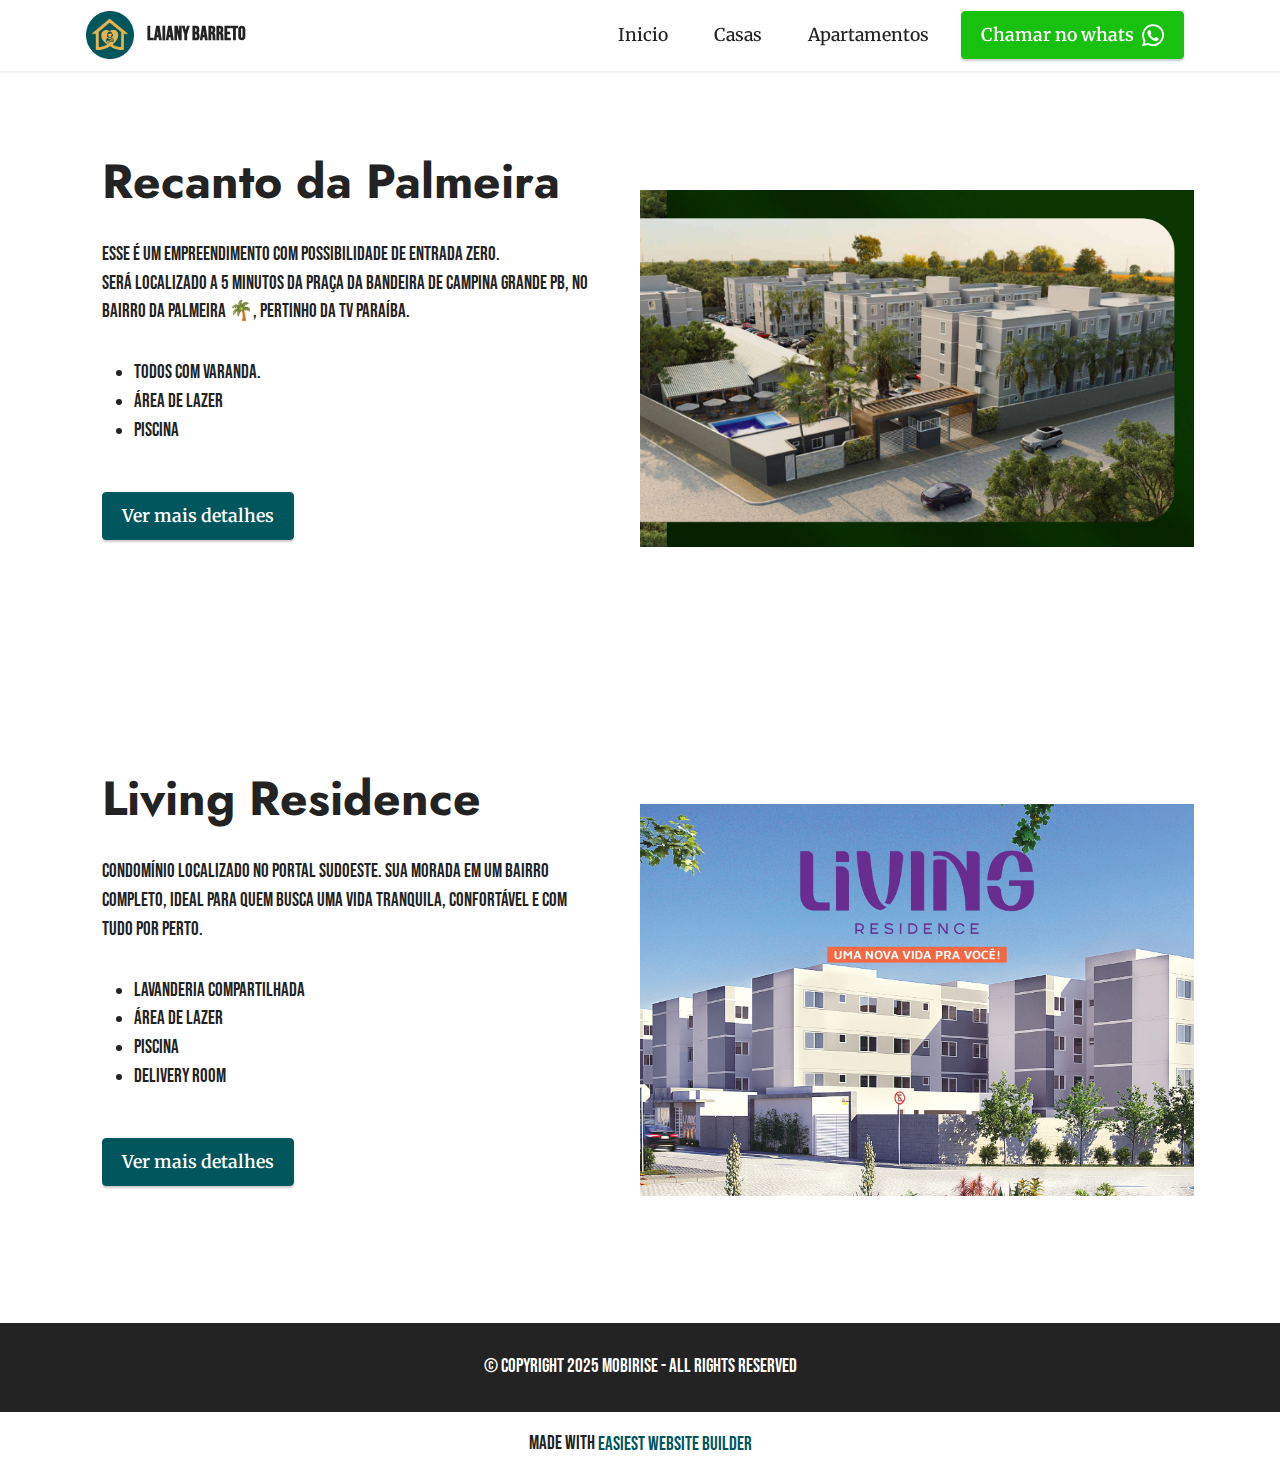
==== commit fb7f8f4d: "Add files via upload" ====
--- a/apartamentos.html
+++ b/apartamentos.html
@@ -103,6 +103,40 @@
     </div>
 </section>
 
+<section data-bs-version="5.1" class="features11 cid-tvw7Qq1gwJ" id="features12-17">
+
+    
+
+    
+    
+    <div class="container">
+        <div class="m-0 row align-items-center">
+            <div class="col-12 col-lg">
+                <div class="card-wrapper">
+                    <div class="card-box">
+                        <h4 class="card-title mbr-fonts-style mb-4 display-2">
+                            <strong>Living Residence</strong></h4>
+                        <p class="mbr-text mbr-fonts-style mb-4 display-7">Condomínio localizado no portal sudoeste. Sua morada em um bairro completo, ideal para quem busca uma vida tranquila, confortável e com tudo por perto.<br></p>
+                        <div class="mbr-text mbr-fonts-style counter-container display-7">
+                            <ul>
+                                <li>lavanderia compartilhada</li>
+                                <li>Área de lazer</li>
+                                <li>Piscina</li><li>Delivery Room</li>
+                            </ul>
+                        </div>
+                        <div class="mbr-section-btn mb-4"><a class="btn btn-primary display-4" href="livingresidence.html">Ver mais detalhes</a></div>
+                    </div>
+                </div>
+            </div>
+            <div class="p-0 col-12 col-lg-6 md-pb">
+                <div class="image-wrapper">
+                    <a href="livingresidence.html"><img src="assets/images/book-living-residence-1-page-1.jpg" alt="Mobirise Website Builder"></a>
+                </div>
+            </div>
+        </div>
+    </div>
+</section>
+
 <section data-bs-version="5.1" class="footer7 cid-tuGjzvSgSG" once="footers" id="footer7-s">
 
     
@@ -118,7 +152,7 @@
             </div>
         </div>
     </div>
-</section><section class="display-7" style="padding: 0;align-items: center;justify-content: center;flex-wrap: wrap;    align-content: center;display: flex;position: relative;height: 4rem;"><a href="https://mobiri.se/2476986" style="flex: 1 1;height: 4rem;position: absolute;width: 100%;z-index: 1;"><img alt="" style="height: 4rem;" src="[data-uri]"></a><p style="margin: 0;text-align: center;" class="display-7">Created with &#8204;</p><a style="z-index:1" href="https://mobirise.com/builder/web-design-program.html">Web Design Program</a></section><script src="assets/bootstrap/js/bootstrap.bundle.min.js"></script>  <script src="assets/smoothscroll/smooth-scroll.js"></script>  <script src="assets/ytplayer/index.js"></script>  <script src="assets/dropdown/js/navbar-dropdown.js"></script>  <script src="assets/theme/js/script.js"></script>  
+</section><section class="display-7" style="padding: 0;align-items: center;justify-content: center;flex-wrap: wrap;    align-content: center;display: flex;position: relative;height: 4rem;"><a href="https://mobiri.se/2476986" style="flex: 1 1;height: 4rem;position: absolute;width: 100%;z-index: 1;"><img alt="" style="height: 4rem;" src="[data-uri]"></a><p style="margin: 0;text-align: center;" class="display-7">Made with &#8204;</p><a style="z-index:1" href="https://mobirise.com/builder/easiest-website-builder.html">Easiest Website Builder</a></section><script src="assets/bootstrap/js/bootstrap.bundle.min.js"></script>  <script src="assets/smoothscroll/smooth-scroll.js"></script>  <script src="assets/ytplayer/index.js"></script>  <script src="assets/dropdown/js/navbar-dropdown.js"></script>  <script src="assets/theme/js/script.js"></script>  
   
   
 </body>
--- a/assets/mobirise/css/mbr-additional.css
+++ b/assets/mobirise/css/mbr-additional.css
@@ -1596,6 +1596,43 @@
   width: 100%;
   object-fit: cover;
 }
+.cid-tvw7Qq1gwJ {
+  padding-top: 6rem;
+  padding-bottom: 6rem;
+  background-color: #ffffff;
+}
+.cid-tvw7Qq1gwJ .mbr-fallback-image.disabled {
+  display: none;
+}
+.cid-tvw7Qq1gwJ .mbr-fallback-image {
+  display: block;
+  background-size: cover;
+  background-position: center center;
+  width: 100%;
+  height: 100%;
+  position: absolute;
+  top: 0;
+}
+.cid-tvw7Qq1gwJ .card-wrapper {
+  padding-right: 2rem;
+}
+@media (max-width: 992px) {
+  .cid-tvw7Qq1gwJ .card {
+    margin-bottom: 2rem!important;
+  }
+  .cid-tvw7Qq1gwJ .card-wrapper {
+    padding: 0 1rem;
+  }
+}
+@media (max-width: 767px) {
+  .cid-tvw7Qq1gwJ .link-wrap {
+    align-items: center;
+  }
+}
+.cid-tvw7Qq1gwJ .image-wrapper img {
+  width: 100%;
+  object-fit: cover;
+}
 .cid-tuGjzvSgSG {
   padding-top: 30px;
   padding-bottom: 30px;
@@ -2491,3 +2528,521 @@
   background-color: #232323;
   overflow: hidden;
 }
+.cid-tvw9DKePbo {
+  padding-top: 4rem;
+  padding-bottom: 0rem;
+  background-color: #ffffff;
+}
+.cid-tvw9DKePbo .mbr-fallback-image.disabled {
+  display: none;
+}
+.cid-tvw9DKePbo .mbr-fallback-image {
+  display: block;
+  background-size: cover;
+  background-position: center center;
+  width: 100%;
+  height: 100%;
+  position: absolute;
+  top: 0;
+}
+.cid-tvw9DKH5hJ {
+  padding-top: 0rem;
+  padding-bottom: 5rem;
+  background-color: #ffffff;
+}
+@media (min-width: 992px) {
+  .cid-tvw9DKH5hJ .carousel {
+    min-height: 700px;
+  }
+  .cid-tvw9DKH5hJ .carousel img {
+    max-height: 700px;
+    object-fit: contain;
+  }
+}
+@media (max-width: 991px) and (min-width: 768px) {
+  .cid-tvw9DKH5hJ .carousel {
+    min-height: 455px;
+  }
+  .cid-tvw9DKH5hJ .carousel img {
+    max-height: 455px;
+    object-fit: contain;
+  }
+}
+@media (max-width: 767px) {
+  .cid-tvw9DKH5hJ .carousel {
+    min-height: 385px;
+  }
+  .cid-tvw9DKH5hJ .carousel img {
+    max-height: 385px;
+    object-fit: contain;
+  }
+  .cid-tvw9DKH5hJ .container .carousel-control {
+    margin-bottom: 0;
+  }
+  .cid-tvw9DKH5hJ .content-slider-wrap {
+    width: 100% !important;
+  }
+}
+.cid-tvw9DKH5hJ .carousel,
+.cid-tvw9DKH5hJ .carousel-inner {
+  display: flex;
+  align-items: center;
+}
+.cid-tvw9DKH5hJ .item-wrapper {
+  width: 100%;
+}
+.cid-tvw9DKH5hJ .carousel-caption {
+  bottom: 40px;
+}
+.cid-tvw9DKH5hJ .carousel-control:hover {
+  background: #1b1b1b;
+  color: #fff;
+  opacity: 1;
+}
+.cid-tvw9DKH5hJ .mobi-mbri-arrow-next {
+  margin-left: 5px;
+}
+.cid-tvw9DKH5hJ .mobi-mbri-arrow-prev {
+  margin-right: 5px;
+}
+.cid-tvw9DKH5hJ .container .carousel-indicators {
+  margin-bottom: 3px;
+}
+.cid-tvw9DKH5hJ .carousel-control {
+  top: 50%;
+  width: 60px;
+  height: 60px;
+  margin-top: -1.5rem;
+  font-size: 22px;
+  background-color: rgba(0, 0, 0, 0.5);
+  border: 2px solid #fff;
+  border-radius: 50%;
+  transition: all 0.3s;
+}
+.cid-tvw9DKH5hJ .carousel-control.carousel-control-prev {
+  left: 0;
+  margin-left: 2.5rem;
+}
+.cid-tvw9DKH5hJ .carousel-control.carousel-control-next {
+  right: 0;
+  margin-right: 2.5rem;
+}
+@media (max-width: 767px) {
+  .cid-tvw9DKH5hJ .carousel-control {
+    top: auto;
+    bottom: 1rem;
+  }
+}
+.cid-tvw9DKH5hJ .carousel-indicators {
+  position: absolute;
+  bottom: 0;
+  margin-bottom: 1.5rem !important;
+}
+.cid-tvw9DKH5hJ .carousel-indicators li {
+  max-width: 15px;
+  height: 15px;
+  width: 15px;
+  max-height: 15px;
+  margin: 3px;
+  background-color: rgba(0, 0, 0, 0.5);
+  border: 2px solid #fff;
+  border-radius: 50%;
+  opacity: 0.5;
+  transition: all 0.3s;
+}
+.cid-tvw9DKH5hJ .carousel-indicators li.active,
+.cid-tvw9DKH5hJ .carousel-indicators li:hover {
+  opacity: 0.9;
+}
+.cid-tvw9DKH5hJ .carousel-indicators li::after,
+.cid-tvw9DKH5hJ .carousel-indicators li::before {
+  content: none;
+}
+.cid-tvw9DKH5hJ .carousel-indicators.ie-fix {
+  left: 50%;
+  display: block;
+  width: 60%;
+  margin-left: -30%;
+  text-align: center;
+}
+@media (max-width: 768px) {
+  .cid-tvw9DKH5hJ .carousel-indicators {
+    display: none !important;
+  }
+}
+.cid-tvw9DMcFcd {
+  padding-top: 0rem;
+  padding-bottom: 0rem;
+  background-color: #ffffff;
+}
+.cid-tvw9DMtflP {
+  z-index: 1000;
+  width: 100%;
+  position: relative;
+  min-height: 60px;
+}
+.cid-tvw9DMtflP nav.navbar {
+  position: fixed;
+}
+.cid-tvw9DMtflP .dropdown-item:before {
+  font-family: Moririse2 !important;
+  content: "\e966";
+  display: inline-block;
+  width: 0;
+  position: absolute;
+  left: 1rem;
+  top: 0.5rem;
+  margin-right: 0.5rem;
+  line-height: 1;
+  font-size: inherit;
+  vertical-align: middle;
+  text-align: center;
+  overflow: hidden;
+  transform: scale(0, 1);
+  transition: all 0.25s ease-in-out;
+}
+.cid-tvw9DMtflP .dropdown-menu {
+  padding: 0;
+  border-radius: 4px;
+  box-shadow: 0 1px 3px 0 rgba(0, 0, 0, 0.1);
+}
+.cid-tvw9DMtflP .dropdown-item {
+  border-bottom: 1px solid #e6e6e6;
+}
+.cid-tvw9DMtflP .dropdown-item:hover,
+.cid-tvw9DMtflP .dropdown-item:focus {
+  background: #00565d !important;
+  color: white !important;
+}
+.cid-tvw9DMtflP .dropdown-item:hover span {
+  color: white;
+}
+.cid-tvw9DMtflP .dropdown-item:first-child {
+  border-top-left-radius: 4px;
+  border-top-right-radius: 4px;
+}
+.cid-tvw9DMtflP .dropdown-item:last-child {
+  border-bottom: none;
+  border-bottom-left-radius: 4px;
+  border-bottom-right-radius: 4px;
+}
+.cid-tvw9DMtflP .nav-dropdown .link {
+  padding: 0 0.3em !important;
+  margin: 0.667em 1em !important;
+}
+.cid-tvw9DMtflP .nav-dropdown .link.dropdown-toggle::after {
+  margin-left: 0.5rem;
+  margin-top: 0.2rem;
+}
+.cid-tvw9DMtflP .nav-link {
+  position: relative;
+}
+.cid-tvw9DMtflP .container {
+  display: flex;
+  margin: auto;
+}
+@media (min-width: 992px) {
+  .cid-tvw9DMtflP .container {
+    flex-wrap: nowrap;
+  }
+}
+.cid-tvw9DMtflP .iconfont-wrapper {
+  color: #000000 !important;
+  font-size: 1.5rem;
+  padding-right: 0.5rem;
+}
+.cid-tvw9DMtflP .dropdown-menu,
+.cid-tvw9DMtflP .navbar.opened {
+  background: #ffffff !important;
+}
+.cid-tvw9DMtflP .nav-item:focus,
+.cid-tvw9DMtflP .nav-link:focus {
+  outline: none;
+}
+.cid-tvw9DMtflP .dropdown .dropdown-menu .dropdown-item {
+  width: auto;
+  transition: all 0.25s ease-in-out;
+}
+.cid-tvw9DMtflP .dropdown .dropdown-menu .dropdown-item::after {
+  right: 0.5rem;
+}
+.cid-tvw9DMtflP .dropdown .dropdown-menu .dropdown-item .mbr-iconfont {
+  margin-right: 0.5rem;
+  vertical-align: sub;
+}
+.cid-tvw9DMtflP .dropdown .dropdown-menu .dropdown-item .mbr-iconfont:before {
+  display: inline-block;
+  transform: scale(1, 1);
+  transition: all 0.25s ease-in-out;
+}
+.cid-tvw9DMtflP .collapsed .dropdown-menu .dropdown-item:before {
+  display: none;
+}
+.cid-tvw9DMtflP .collapsed .dropdown .dropdown-menu .dropdown-item {
+  padding: 0.235em 1.5em 0.235em 1.5em !important;
+  transition: none;
+  margin: 0 !important;
+}
+.cid-tvw9DMtflP .navbar {
+  min-height: 70px;
+  transition: all 0.3s;
+  border-bottom: 1px solid transparent;
+  box-shadow: 0 1px 3px 0 rgba(0, 0, 0, 0.1);
+  background: #ffffff;
+}
+.cid-tvw9DMtflP .navbar.opened {
+  transition: all 0.3s;
+}
+.cid-tvw9DMtflP .navbar .dropdown-item {
+  padding: 0.5rem 1.8rem;
+}
+.cid-tvw9DMtflP .navbar .navbar-logo img {
+  width: auto;
+}
+.cid-tvw9DMtflP .navbar .navbar-collapse {
+  justify-content: flex-end;
+  z-index: 1;
+}
+.cid-tvw9DMtflP .navbar.collapsed {
+  justify-content: center;
+}
+.cid-tvw9DMtflP .navbar.collapsed .nav-item .nav-link::before {
+  display: none;
+}
+.cid-tvw9DMtflP .navbar.collapsed.opened .dropdown-menu {
+  top: 0;
+}
+@media (min-width: 992px) {
+  .cid-tvw9DMtflP .navbar.collapsed.opened:not(.navbar-short) .navbar-collapse {
+    max-height: calc(98.5vh - 3rem);
+  }
+}
+.cid-tvw9DMtflP .navbar.collapsed .dropdown-menu .dropdown-submenu {
+  left: 0 !important;
+}
+.cid-tvw9DMtflP .navbar.collapsed .dropdown-menu .dropdown-item:after {
+  right: auto;
+}
+.cid-tvw9DMtflP .navbar.collapsed .dropdown-menu .dropdown-toggle[data-toggle="dropdown-submenu"]:after {
+  margin-left: 0.5rem;
+  margin-top: 0.2rem;
+  border-top: 0.35em solid;
+  border-right: 0.35em solid transparent;
+  border-left: 0.35em solid transparent;
+  border-bottom: 0;
+  top: 41%;
+}
+.cid-tvw9DMtflP .navbar.collapsed ul.navbar-nav li {
+  margin: auto;
+}
+.cid-tvw9DMtflP .navbar.collapsed .dropdown-menu .dropdown-item {
+  padding: 0.25rem 1.5rem;
+  text-align: center;
+}
+.cid-tvw9DMtflP .navbar.collapsed .icons-menu {
+  padding-left: 0;
+  padding-right: 0;
+  padding-top: 0.5rem;
+  padding-bottom: 0.5rem;
+}
+@media (max-width: 991px) {
+  .cid-tvw9DMtflP .navbar .nav-item .nav-link::before {
+    display: none;
+  }
+  .cid-tvw9DMtflP .navbar.opened .dropdown-menu {
+    top: 0;
+  }
+  .cid-tvw9DMtflP .navbar .dropdown-menu .dropdown-submenu {
+    left: 0 !important;
+  }
+  .cid-tvw9DMtflP .navbar .dropdown-menu .dropdown-item:after {
+    right: auto;
+  }
+  .cid-tvw9DMtflP .navbar .dropdown-menu .dropdown-toggle[data-toggle="dropdown-submenu"]:after {
+    margin-left: 0.5rem;
+    margin-top: 0.2rem;
+    border-top: 0.35em solid;
+    border-right: 0.35em solid transparent;
+    border-left: 0.35em solid transparent;
+    border-bottom: 0;
+    top: 40%;
+  }
+  .cid-tvw9DMtflP .navbar .navbar-logo img {
+    height: 3rem !important;
+  }
+  .cid-tvw9DMtflP .navbar ul.navbar-nav li {
+    margin: auto;
+  }
+  .cid-tvw9DMtflP .navbar .dropdown-menu .dropdown-item {
+    padding: 0.25rem 1.5rem !important;
+    text-align: center;
+  }
+  .cid-tvw9DMtflP .navbar .navbar-brand {
+    flex-shrink: initial;
+    flex-basis: auto;
+    word-break: break-word;
+    padding-right: 2rem;
+  }
+  .cid-tvw9DMtflP .navbar .navbar-toggler {
+    flex-basis: auto;
+  }
+  .cid-tvw9DMtflP .navbar .icons-menu {
+    padding-left: 0;
+    padding-top: 0.5rem;
+    padding-bottom: 0.5rem;
+  }
+}
+@media (max-width: 991px) and (max-width: 767px) {
+  .cid-tvw9DMtflP .navbar .navbar-brand {
+    width: calc(100% - 31px);
+  }
+}
+.cid-tvw9DMtflP .navbar.navbar-short {
+  min-height: 60px;
+}
+.cid-tvw9DMtflP .navbar.navbar-short .navbar-logo img {
+  height: 2.5rem !important;
+}
+.cid-tvw9DMtflP .navbar.navbar-short .navbar-brand {
+  min-height: 60px;
+  padding: 0;
+}
+.cid-tvw9DMtflP .navbar-brand {
+  min-height: 70px;
+  flex-shrink: 0;
+  align-items: center;
+  margin-right: 0;
+  padding: 10px 0;
+  transition: all 0.3s;
+  word-break: break-word;
+  z-index: 1;
+}
+.cid-tvw9DMtflP .navbar-brand .navbar-caption {
+  line-height: inherit !important;
+}
+.cid-tvw9DMtflP .navbar-brand .navbar-logo a {
+  outline: none;
+}
+.cid-tvw9DMtflP .dropdown-item.active,
+.cid-tvw9DMtflP .dropdown-item:active {
+  background-color: transparent;
+}
+.cid-tvw9DMtflP .navbar-expand-lg .navbar-nav .nav-link {
+  padding: 0;
+}
+.cid-tvw9DMtflP .nav-dropdown .link.dropdown-toggle {
+  margin-right: 1.667em;
+}
+.cid-tvw9DMtflP .nav-dropdown .link.dropdown-toggle[aria-expanded="true"] {
+  margin-right: 0;
+  padding: 0.667em 1.667em;
+}
+.cid-tvw9DMtflP .navbar.navbar-expand-lg .dropdown .dropdown-menu {
+  background: #ffffff;
+}
+.cid-tvw9DMtflP .navbar.navbar-expand-lg .dropdown .dropdown-menu .dropdown-submenu {
+  margin: 0;
+  left: 100%;
+}
+.cid-tvw9DMtflP .navbar .dropdown.open > .dropdown-menu {
+  display: block;
+}
+.cid-tvw9DMtflP ul.navbar-nav {
+  flex-wrap: wrap;
+}
+.cid-tvw9DMtflP .navbar-buttons {
+  text-align: center;
+  min-width: 170px;
+}
+.cid-tvw9DMtflP button.navbar-toggler {
+  outline: none;
+  width: 31px;
+  height: 20px;
+  cursor: pointer;
+  transition: all 0.2s;
+  position: relative;
+  align-self: center;
+}
+.cid-tvw9DMtflP button.navbar-toggler .hamburger span {
+  position: absolute;
+  right: 0;
+  width: 30px;
+  height: 2px;
+  border-right: 5px;
+  background-color: #000000;
+}
+.cid-tvw9DMtflP button.navbar-toggler .hamburger span:nth-child(1) {
+  top: 0;
+  transition: all 0.2s;
+}
+.cid-tvw9DMtflP button.navbar-toggler .hamburger span:nth-child(2) {
+  top: 8px;
+  transition: all 0.15s;
+}
+.cid-tvw9DMtflP button.navbar-toggler .hamburger span:nth-child(3) {
+  top: 8px;
+  transition: all 0.15s;
+}
+.cid-tvw9DMtflP button.navbar-toggler .hamburger span:nth-child(4) {
+  top: 16px;
+  transition: all 0.2s;
+}
+.cid-tvw9DMtflP nav.opened .hamburger span:nth-child(1) {
+  top: 8px;
+  width: 0;
+  opacity: 0;
+  right: 50%;
+  transition: all 0.2s;
+}
+.cid-tvw9DMtflP nav.opened .hamburger span:nth-child(2) {
+  transform: rotate(45deg);
+  transition: all 0.25s;
+}
+.cid-tvw9DMtflP nav.opened .hamburger span:nth-child(3) {
+  transform: rotate(-45deg);
+  transition: all 0.25s;
+}
+.cid-tvw9DMtflP nav.opened .hamburger span:nth-child(4) {
+  top: 8px;
+  width: 0;
+  opacity: 0;
+  right: 50%;
+  transition: all 0.2s;
+}
+.cid-tvw9DMtflP .navbar-dropdown {
+  padding: 0 1rem;
+  position: fixed;
+}
+.cid-tvw9DMtflP a.nav-link {
+  display: flex;
+  align-items: center;
+  justify-content: center;
+}
+.cid-tvw9DMtflP .icons-menu {
+  flex-wrap: nowrap;
+  display: flex;
+  justify-content: center;
+  padding-left: 1rem;
+  padding-right: 1rem;
+  padding-top: 0.3rem;
+  text-align: center;
+}
+@media screen and (-ms-high-contrast: active), (-ms-high-contrast: none) {
+  .cid-tvw9DMtflP .navbar {
+    height: 70px;
+  }
+  .cid-tvw9DMtflP .navbar.opened {
+    height: auto;
+  }
+  .cid-tvw9DMtflP .nav-item .nav-link:hover::before {
+    width: 175%;
+    max-width: calc(100% + 2rem);
+    left: -1rem;
+  }
+}
+.cid-tvw9DMX6zq {
+  padding-top: 30px;
+  padding-bottom: 30px;
+  background-color: #232323;
+  overflow: hidden;
+}
--- a/assets/mobirise/css/mbr-additional.css
+++ b/assets/mobirise/css/mbr-additional.css
@@ -1596,6 +1596,43 @@
   width: 100%;
   object-fit: cover;
 }
+.cid-tvw7Qq1gwJ {
+  padding-top: 6rem;
+  padding-bottom: 6rem;
+  background-color: #ffffff;
+}
+.cid-tvw7Qq1gwJ .mbr-fallback-image.disabled {
+  display: none;
+}
+.cid-tvw7Qq1gwJ .mbr-fallback-image {
+  display: block;
+  background-size: cover;
+  background-position: center center;
+  width: 100%;
+  height: 100%;
+  position: absolute;
+  top: 0;
+}
+.cid-tvw7Qq1gwJ .card-wrapper {
+  padding-right: 2rem;
+}
+@media (max-width: 992px) {
+  .cid-tvw7Qq1gwJ .card {
+    margin-bottom: 2rem!important;
+  }
+  .cid-tvw7Qq1gwJ .card-wrapper {
+    padding: 0 1rem;
+  }
+}
+@media (max-width: 767px) {
+  .cid-tvw7Qq1gwJ .link-wrap {
+    align-items: center;
+  }
+}
+.cid-tvw7Qq1gwJ .image-wrapper img {
+  width: 100%;
+  object-fit: cover;
+}
 .cid-tuGjzvSgSG {
   padding-top: 30px;
   padding-bottom: 30px;
@@ -2491,3 +2528,521 @@
   background-color: #232323;
   overflow: hidden;
 }
+.cid-tvw9DKePbo {
+  padding-top: 4rem;
+  padding-bottom: 0rem;
+  background-color: #ffffff;
+}
+.cid-tvw9DKePbo .mbr-fallback-image.disabled {
+  display: none;
+}
+.cid-tvw9DKePbo .mbr-fallback-image {
+  display: block;
+  background-size: cover;
+  background-position: center center;
+  width: 100%;
+  height: 100%;
+  position: absolute;
+  top: 0;
+}
+.cid-tvw9DKH5hJ {
+  padding-top: 0rem;
+  padding-bottom: 5rem;
+  background-color: #ffffff;
+}
+@media (min-width: 992px) {
+  .cid-tvw9DKH5hJ .carousel {
+    min-height: 700px;
+  }
+  .cid-tvw9DKH5hJ .carousel img {
+    max-height: 700px;
+    object-fit: contain;
+  }
+}
+@media (max-width: 991px) and (min-width: 768px) {
+  .cid-tvw9DKH5hJ .carousel {
+    min-height: 455px;
+  }
+  .cid-tvw9DKH5hJ .carousel img {
+    max-height: 455px;
+    object-fit: contain;
+  }
+}
+@media (max-width: 767px) {
+  .cid-tvw9DKH5hJ .carousel {
+    min-height: 385px;
+  }
+  .cid-tvw9DKH5hJ .carousel img {
+    max-height: 385px;
+    object-fit: contain;
+  }
+  .cid-tvw9DKH5hJ .container .carousel-control {
+    margin-bottom: 0;
+  }
+  .cid-tvw9DKH5hJ .content-slider-wrap {
+    width: 100% !important;
+  }
+}
+.cid-tvw9DKH5hJ .carousel,
+.cid-tvw9DKH5hJ .carousel-inner {
+  display: flex;
+  align-items: center;
+}
+.cid-tvw9DKH5hJ .item-wrapper {
+  width: 100%;
+}
+.cid-tvw9DKH5hJ .carousel-caption {
+  bottom: 40px;
+}
+.cid-tvw9DKH5hJ .carousel-control:hover {
+  background: #1b1b1b;
+  color: #fff;
+  opacity: 1;
+}
+.cid-tvw9DKH5hJ .mobi-mbri-arrow-next {
+  margin-left: 5px;
+}
+.cid-tvw9DKH5hJ .mobi-mbri-arrow-prev {
+  margin-right: 5px;
+}
+.cid-tvw9DKH5hJ .container .carousel-indicators {
+  margin-bottom: 3px;
+}
+.cid-tvw9DKH5hJ .carousel-control {
+  top: 50%;
+  width: 60px;
+  height: 60px;
+  margin-top: -1.5rem;
+  font-size: 22px;
+  background-color: rgba(0, 0, 0, 0.5);
+  border: 2px solid #fff;
+  border-radius: 50%;
+  transition: all 0.3s;
+}
+.cid-tvw9DKH5hJ .carousel-control.carousel-control-prev {
+  left: 0;
+  margin-left: 2.5rem;
+}
+.cid-tvw9DKH5hJ .carousel-control.carousel-control-next {
+  right: 0;
+  margin-right: 2.5rem;
+}
+@media (max-width: 767px) {
+  .cid-tvw9DKH5hJ .carousel-control {
+    top: auto;
+    bottom: 1rem;
+  }
+}
+.cid-tvw9DKH5hJ .carousel-indicators {
+  position: absolute;
+  bottom: 0;
+  margin-bottom: 1.5rem !important;
+}
+.cid-tvw9DKH5hJ .carousel-indicators li {
+  max-width: 15px;
+  height: 15px;
+  width: 15px;
+  max-height: 15px;
+  margin: 3px;
+  background-color: rgba(0, 0, 0, 0.5);
+  border: 2px solid #fff;
+  border-radius: 50%;
+  opacity: 0.5;
+  transition: all 0.3s;
+}
+.cid-tvw9DKH5hJ .carousel-indicators li.active,
+.cid-tvw9DKH5hJ .carousel-indicators li:hover {
+  opacity: 0.9;
+}
+.cid-tvw9DKH5hJ .carousel-indicators li::after,
+.cid-tvw9DKH5hJ .carousel-indicators li::before {
+  content: none;
+}
+.cid-tvw9DKH5hJ .carousel-indicators.ie-fix {
+  left: 50%;
+  display: block;
+  width: 60%;
+  margin-left: -30%;
+  text-align: center;
+}
+@media (max-width: 768px) {
+  .cid-tvw9DKH5hJ .carousel-indicators {
+    display: none !important;
+  }
+}
+.cid-tvw9DMcFcd {
+  padding-top: 0rem;
+  padding-bottom: 0rem;
+  background-color: #ffffff;
+}
+.cid-tvw9DMtflP {
+  z-index: 1000;
+  width: 100%;
+  position: relative;
+  min-height: 60px;
+}
+.cid-tvw9DMtflP nav.navbar {
+  position: fixed;
+}
+.cid-tvw9DMtflP .dropdown-item:before {
+  font-family: Moririse2 !important;
+  content: "\e966";
+  display: inline-block;
+  width: 0;
+  position: absolute;
+  left: 1rem;
+  top: 0.5rem;
+  margin-right: 0.5rem;
+  line-height: 1;
+  font-size: inherit;
+  vertical-align: middle;
+  text-align: center;
+  overflow: hidden;
+  transform: scale(0, 1);
+  transition: all 0.25s ease-in-out;
+}
+.cid-tvw9DMtflP .dropdown-menu {
+  padding: 0;
+  border-radius: 4px;
+  box-shadow: 0 1px 3px 0 rgba(0, 0, 0, 0.1);
+}
+.cid-tvw9DMtflP .dropdown-item {
+  border-bottom: 1px solid #e6e6e6;
+}
+.cid-tvw9DMtflP .dropdown-item:hover,
+.cid-tvw9DMtflP .dropdown-item:focus {
+  background: #00565d !important;
+  color: white !important;
+}
+.cid-tvw9DMtflP .dropdown-item:hover span {
+  color: white;
+}
+.cid-tvw9DMtflP .dropdown-item:first-child {
+  border-top-left-radius: 4px;
+  border-top-right-radius: 4px;
+}
+.cid-tvw9DMtflP .dropdown-item:last-child {
+  border-bottom: none;
+  border-bottom-left-radius: 4px;
+  border-bottom-right-radius: 4px;
+}
+.cid-tvw9DMtflP .nav-dropdown .link {
+  padding: 0 0.3em !important;
+  margin: 0.667em 1em !important;
+}
+.cid-tvw9DMtflP .nav-dropdown .link.dropdown-toggle::after {
+  margin-left: 0.5rem;
+  margin-top: 0.2rem;
+}
+.cid-tvw9DMtflP .nav-link {
+  position: relative;
+}
+.cid-tvw9DMtflP .container {
+  display: flex;
+  margin: auto;
+}
+@media (min-width: 992px) {
+  .cid-tvw9DMtflP .container {
+    flex-wrap: nowrap;
+  }
+}
+.cid-tvw9DMtflP .iconfont-wrapper {
+  color: #000000 !important;
+  font-size: 1.5rem;
+  padding-right: 0.5rem;
+}
+.cid-tvw9DMtflP .dropdown-menu,
+.cid-tvw9DMtflP .navbar.opened {
+  background: #ffffff !important;
+}
+.cid-tvw9DMtflP .nav-item:focus,
+.cid-tvw9DMtflP .nav-link:focus {
+  outline: none;
+}
+.cid-tvw9DMtflP .dropdown .dropdown-menu .dropdown-item {
+  width: auto;
+  transition: all 0.25s ease-in-out;
+}
+.cid-tvw9DMtflP .dropdown .dropdown-menu .dropdown-item::after {
+  right: 0.5rem;
+}
+.cid-tvw9DMtflP .dropdown .dropdown-menu .dropdown-item .mbr-iconfont {
+  margin-right: 0.5rem;
+  vertical-align: sub;
+}
+.cid-tvw9DMtflP .dropdown .dropdown-menu .dropdown-item .mbr-iconfont:before {
+  display: inline-block;
+  transform: scale(1, 1);
+  transition: all 0.25s ease-in-out;
+}
+.cid-tvw9DMtflP .collapsed .dropdown-menu .dropdown-item:before {
+  display: none;
+}
+.cid-tvw9DMtflP .collapsed .dropdown .dropdown-menu .dropdown-item {
+  padding: 0.235em 1.5em 0.235em 1.5em !important;
+  transition: none;
+  margin: 0 !important;
+}
+.cid-tvw9DMtflP .navbar {
+  min-height: 70px;
+  transition: all 0.3s;
+  border-bottom: 1px solid transparent;
+  box-shadow: 0 1px 3px 0 rgba(0, 0, 0, 0.1);
+  background: #ffffff;
+}
+.cid-tvw9DMtflP .navbar.opened {
+  transition: all 0.3s;
+}
+.cid-tvw9DMtflP .navbar .dropdown-item {
+  padding: 0.5rem 1.8rem;
+}
+.cid-tvw9DMtflP .navbar .navbar-logo img {
+  width: auto;
+}
+.cid-tvw9DMtflP .navbar .navbar-collapse {
+  justify-content: flex-end;
+  z-index: 1;
+}
+.cid-tvw9DMtflP .navbar.collapsed {
+  justify-content: center;
+}
+.cid-tvw9DMtflP .navbar.collapsed .nav-item .nav-link::before {
+  display: none;
+}
+.cid-tvw9DMtflP .navbar.collapsed.opened .dropdown-menu {
+  top: 0;
+}
+@media (min-width: 992px) {
+  .cid-tvw9DMtflP .navbar.collapsed.opened:not(.navbar-short) .navbar-collapse {
+    max-height: calc(98.5vh - 3rem);
+  }
+}
+.cid-tvw9DMtflP .navbar.collapsed .dropdown-menu .dropdown-submenu {
+  left: 0 !important;
+}
+.cid-tvw9DMtflP .navbar.collapsed .dropdown-menu .dropdown-item:after {
+  right: auto;
+}
+.cid-tvw9DMtflP .navbar.collapsed .dropdown-menu .dropdown-toggle[data-toggle="dropdown-submenu"]:after {
+  margin-left: 0.5rem;
+  margin-top: 0.2rem;
+  border-top: 0.35em solid;
+  border-right: 0.35em solid transparent;
+  border-left: 0.35em solid transparent;
+  border-bottom: 0;
+  top: 41%;
+}
+.cid-tvw9DMtflP .navbar.collapsed ul.navbar-nav li {
+  margin: auto;
+}
+.cid-tvw9DMtflP .navbar.collapsed .dropdown-menu .dropdown-item {
+  padding: 0.25rem 1.5rem;
+  text-align: center;
+}
+.cid-tvw9DMtflP .navbar.collapsed .icons-menu {
+  padding-left: 0;
+  padding-right: 0;
+  padding-top: 0.5rem;
+  padding-bottom: 0.5rem;
+}
+@media (max-width: 991px) {
+  .cid-tvw9DMtflP .navbar .nav-item .nav-link::before {
+    display: none;
+  }
+  .cid-tvw9DMtflP .navbar.opened .dropdown-menu {
+    top: 0;
+  }
+  .cid-tvw9DMtflP .navbar .dropdown-menu .dropdown-submenu {
+    left: 0 !important;
+  }
+  .cid-tvw9DMtflP .navbar .dropdown-menu .dropdown-item:after {
+    right: auto;
+  }
+  .cid-tvw9DMtflP .navbar .dropdown-menu .dropdown-toggle[data-toggle="dropdown-submenu"]:after {
+    margin-left: 0.5rem;
+    margin-top: 0.2rem;
+    border-top: 0.35em solid;
+    border-right: 0.35em solid transparent;
+    border-left: 0.35em solid transparent;
+    border-bottom: 0;
+    top: 40%;
+  }
+  .cid-tvw9DMtflP .navbar .navbar-logo img {
+    height: 3rem !important;
+  }
+  .cid-tvw9DMtflP .navbar ul.navbar-nav li {
+    margin: auto;
+  }
+  .cid-tvw9DMtflP .navbar .dropdown-menu .dropdown-item {
+    padding: 0.25rem 1.5rem !important;
+    text-align: center;
+  }
+  .cid-tvw9DMtflP .navbar .navbar-brand {
+    flex-shrink: initial;
+    flex-basis: auto;
+    word-break: break-word;
+    padding-right: 2rem;
+  }
+  .cid-tvw9DMtflP .navbar .navbar-toggler {
+    flex-basis: auto;
+  }
+  .cid-tvw9DMtflP .navbar .icons-menu {
+    padding-left: 0;
+    padding-top: 0.5rem;
+    padding-bottom: 0.5rem;
+  }
+}
+@media (max-width: 991px) and (max-width: 767px) {
+  .cid-tvw9DMtflP .navbar .navbar-brand {
+    width: calc(100% - 31px);
+  }
+}
+.cid-tvw9DMtflP .navbar.navbar-short {
+  min-height: 60px;
+}
+.cid-tvw9DMtflP .navbar.navbar-short .navbar-logo img {
+  height: 2.5rem !important;
+}
+.cid-tvw9DMtflP .navbar.navbar-short .navbar-brand {
+  min-height: 60px;
+  padding: 0;
+}
+.cid-tvw9DMtflP .navbar-brand {
+  min-height: 70px;
+  flex-shrink: 0;
+  align-items: center;
+  margin-right: 0;
+  padding: 10px 0;
+  transition: all 0.3s;
+  word-break: break-word;
+  z-index: 1;
+}
+.cid-tvw9DMtflP .navbar-brand .navbar-caption {
+  line-height: inherit !important;
+}
+.cid-tvw9DMtflP .navbar-brand .navbar-logo a {
+  outline: none;
+}
+.cid-tvw9DMtflP .dropdown-item.active,
+.cid-tvw9DMtflP .dropdown-item:active {
+  background-color: transparent;
+}
+.cid-tvw9DMtflP .navbar-expand-lg .navbar-nav .nav-link {
+  padding: 0;
+}
+.cid-tvw9DMtflP .nav-dropdown .link.dropdown-toggle {
+  margin-right: 1.667em;
+}
+.cid-tvw9DMtflP .nav-dropdown .link.dropdown-toggle[aria-expanded="true"] {
+  margin-right: 0;
+  padding: 0.667em 1.667em;
+}
+.cid-tvw9DMtflP .navbar.navbar-expand-lg .dropdown .dropdown-menu {
+  background: #ffffff;
+}
+.cid-tvw9DMtflP .navbar.navbar-expand-lg .dropdown .dropdown-menu .dropdown-submenu {
+  margin: 0;
+  left: 100%;
+}
+.cid-tvw9DMtflP .navbar .dropdown.open > .dropdown-menu {
+  display: block;
+}
+.cid-tvw9DMtflP ul.navbar-nav {
+  flex-wrap: wrap;
+}
+.cid-tvw9DMtflP .navbar-buttons {
+  text-align: center;
+  min-width: 170px;
+}
+.cid-tvw9DMtflP button.navbar-toggler {
+  outline: none;
+  width: 31px;
+  height: 20px;
+  cursor: pointer;
+  transition: all 0.2s;
+  position: relative;
+  align-self: center;
+}
+.cid-tvw9DMtflP button.navbar-toggler .hamburger span {
+  position: absolute;
+  right: 0;
+  width: 30px;
+  height: 2px;
+  border-right: 5px;
+  background-color: #000000;
+}
+.cid-tvw9DMtflP button.navbar-toggler .hamburger span:nth-child(1) {
+  top: 0;
+  transition: all 0.2s;
+}
+.cid-tvw9DMtflP button.navbar-toggler .hamburger span:nth-child(2) {
+  top: 8px;
+  transition: all 0.15s;
+}
+.cid-tvw9DMtflP button.navbar-toggler .hamburger span:nth-child(3) {
+  top: 8px;
+  transition: all 0.15s;
+}
+.cid-tvw9DMtflP button.navbar-toggler .hamburger span:nth-child(4) {
+  top: 16px;
+  transition: all 0.2s;
+}
+.cid-tvw9DMtflP nav.opened .hamburger span:nth-child(1) {
+  top: 8px;
+  width: 0;
+  opacity: 0;
+  right: 50%;
+  transition: all 0.2s;
+}
+.cid-tvw9DMtflP nav.opened .hamburger span:nth-child(2) {
+  transform: rotate(45deg);
+  transition: all 0.25s;
+}
+.cid-tvw9DMtflP nav.opened .hamburger span:nth-child(3) {
+  transform: rotate(-45deg);
+  transition: all 0.25s;
+}
+.cid-tvw9DMtflP nav.opened .hamburger span:nth-child(4) {
+  top: 8px;
+  width: 0;
+  opacity: 0;
+  right: 50%;
+  transition: all 0.2s;
+}
+.cid-tvw9DMtflP .navbar-dropdown {
+  padding: 0 1rem;
+  position: fixed;
+}
+.cid-tvw9DMtflP a.nav-link {
+  display: flex;
+  align-items: center;
+  justify-content: center;
+}
+.cid-tvw9DMtflP .icons-menu {
+  flex-wrap: nowrap;
+  display: flex;
+  justify-content: center;
+  padding-left: 1rem;
+  padding-right: 1rem;
+  padding-top: 0.3rem;
+  text-align: center;
+}
+@media screen and (-ms-high-contrast: active), (-ms-high-contrast: none) {
+  .cid-tvw9DMtflP .navbar {
+    height: 70px;
+  }
+  .cid-tvw9DMtflP .navbar.opened {
+    height: auto;
+  }
+  .cid-tvw9DMtflP .nav-item .nav-link:hover::before {
+    width: 175%;
+    max-width: calc(100% + 2rem);
+    left: -1rem;
+  }
+}
+.cid-tvw9DMX6zq {
+  padding-top: 30px;
+  padding-bottom: 30px;
+  background-color: #232323;
+  overflow: hidden;
+}
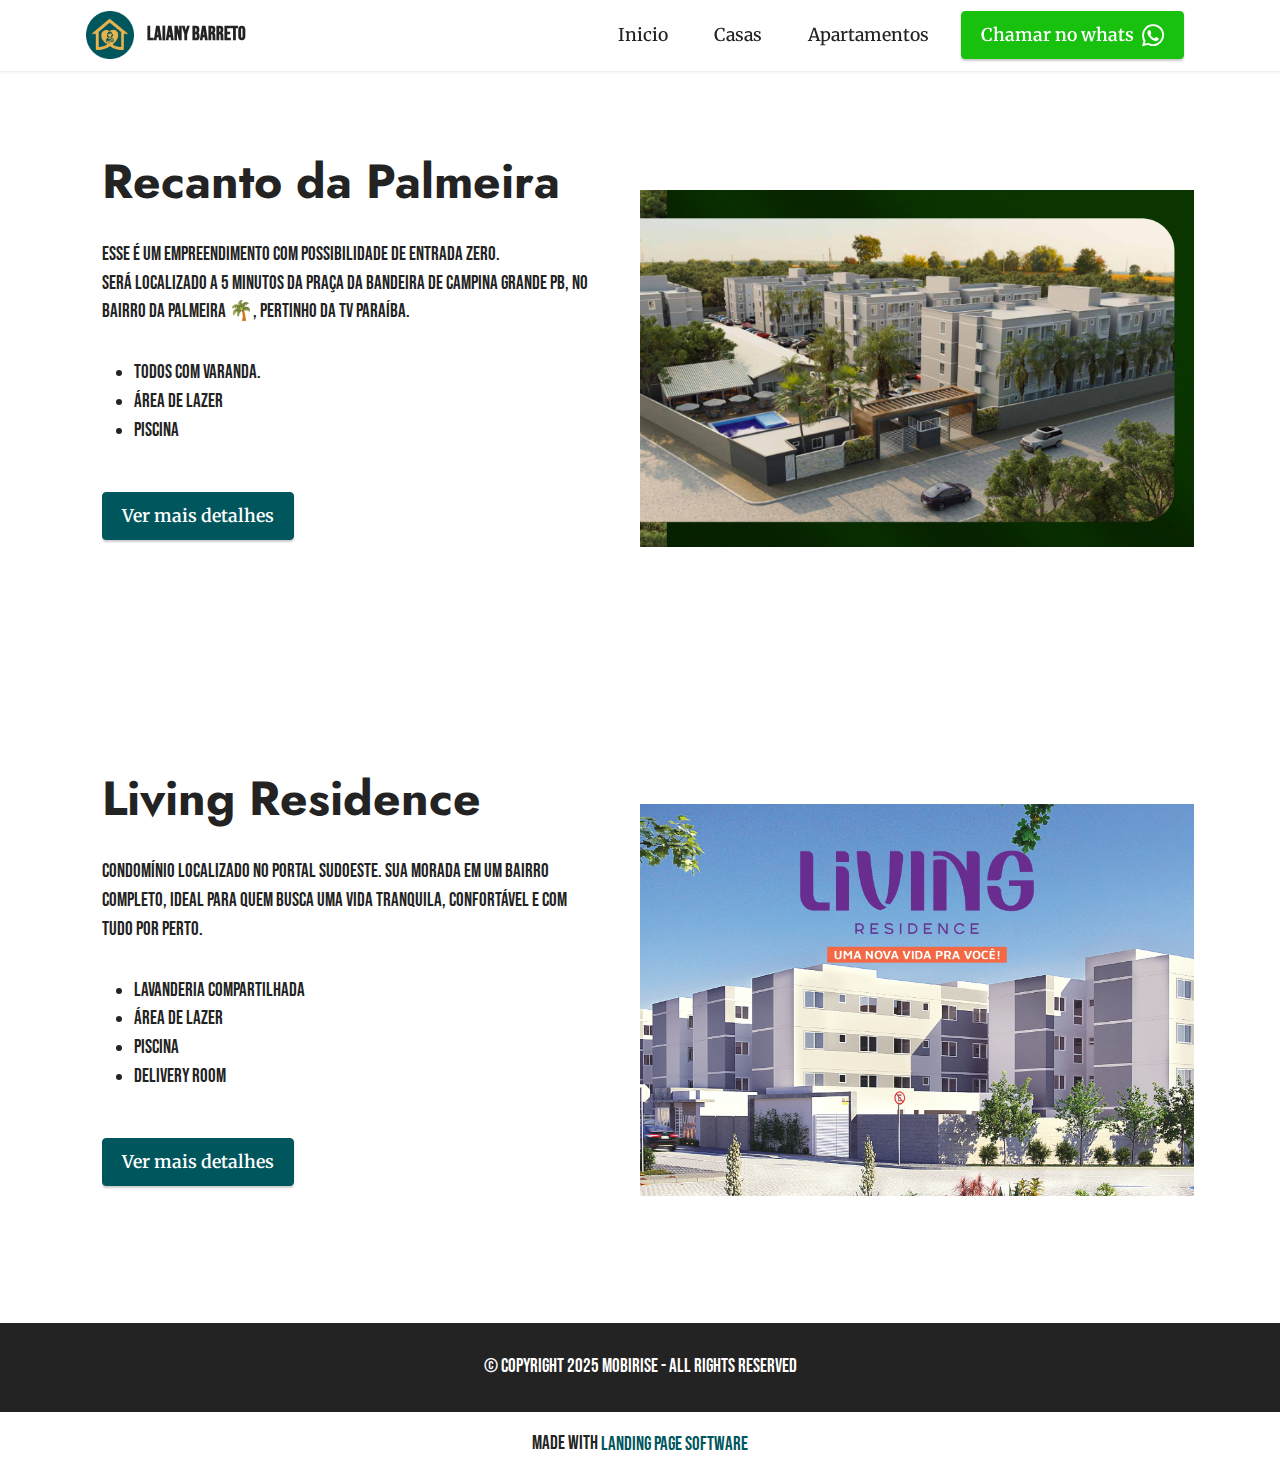
==== commit 4c776207: "Add files via upload" ====
--- a/apartamentos.html
+++ b/apartamentos.html
@@ -96,7 +96,7 @@
             </div>
             <div class="p-0 col-12 col-lg-6 md-pb">
                 <div class="image-wrapper">
-                    <a href="recantodapalameira.html"><img src="assets/images/captura-de-tela-2023-2.png" alt="Mobirise Website Builder"></a>
+                    <a href="recantopalmeira.html"><img src="assets/images/captura-de-tela-2023-2.png" alt="Mobirise Website Builder"></a>
                 </div>
             </div>
         </div>
@@ -152,7 +152,7 @@
             </div>
         </div>
     </div>
-</section><section class="display-7" style="padding: 0;align-items: center;justify-content: center;flex-wrap: wrap;    align-content: center;display: flex;position: relative;height: 4rem;"><a href="https://mobiri.se/2476986" style="flex: 1 1;height: 4rem;position: absolute;width: 100%;z-index: 1;"><img alt="" style="height: 4rem;" src="[data-uri]"></a><p style="margin: 0;text-align: center;" class="display-7">Made with &#8204;</p><a style="z-index:1" href="https://mobirise.com/builder/easiest-website-builder.html">Easiest Website Builder</a></section><script src="assets/bootstrap/js/bootstrap.bundle.min.js"></script>  <script src="assets/smoothscroll/smooth-scroll.js"></script>  <script src="assets/ytplayer/index.js"></script>  <script src="assets/dropdown/js/navbar-dropdown.js"></script>  <script src="assets/theme/js/script.js"></script>  
+</section><section class="display-7" style="padding: 0;align-items: center;justify-content: center;flex-wrap: wrap;    align-content: center;display: flex;position: relative;height: 4rem;"><a href="https://mobiri.se/2476986" style="flex: 1 1;height: 4rem;position: absolute;width: 100%;z-index: 1;"><img alt="" style="height: 4rem;" src="[data-uri]"></a><p style="margin: 0;text-align: center;" class="display-7">Made with &#8204;</p><a style="z-index:1" href="https://mobirise.com/builder/landing-page-software.html">Landing Page Software</a></section><script src="assets/bootstrap/js/bootstrap.bundle.min.js"></script>  <script src="assets/smoothscroll/smooth-scroll.js"></script>  <script src="assets/ytplayer/index.js"></script>  <script src="assets/dropdown/js/navbar-dropdown.js"></script>  <script src="assets/theme/js/script.js"></script>  
   
   
 </body>
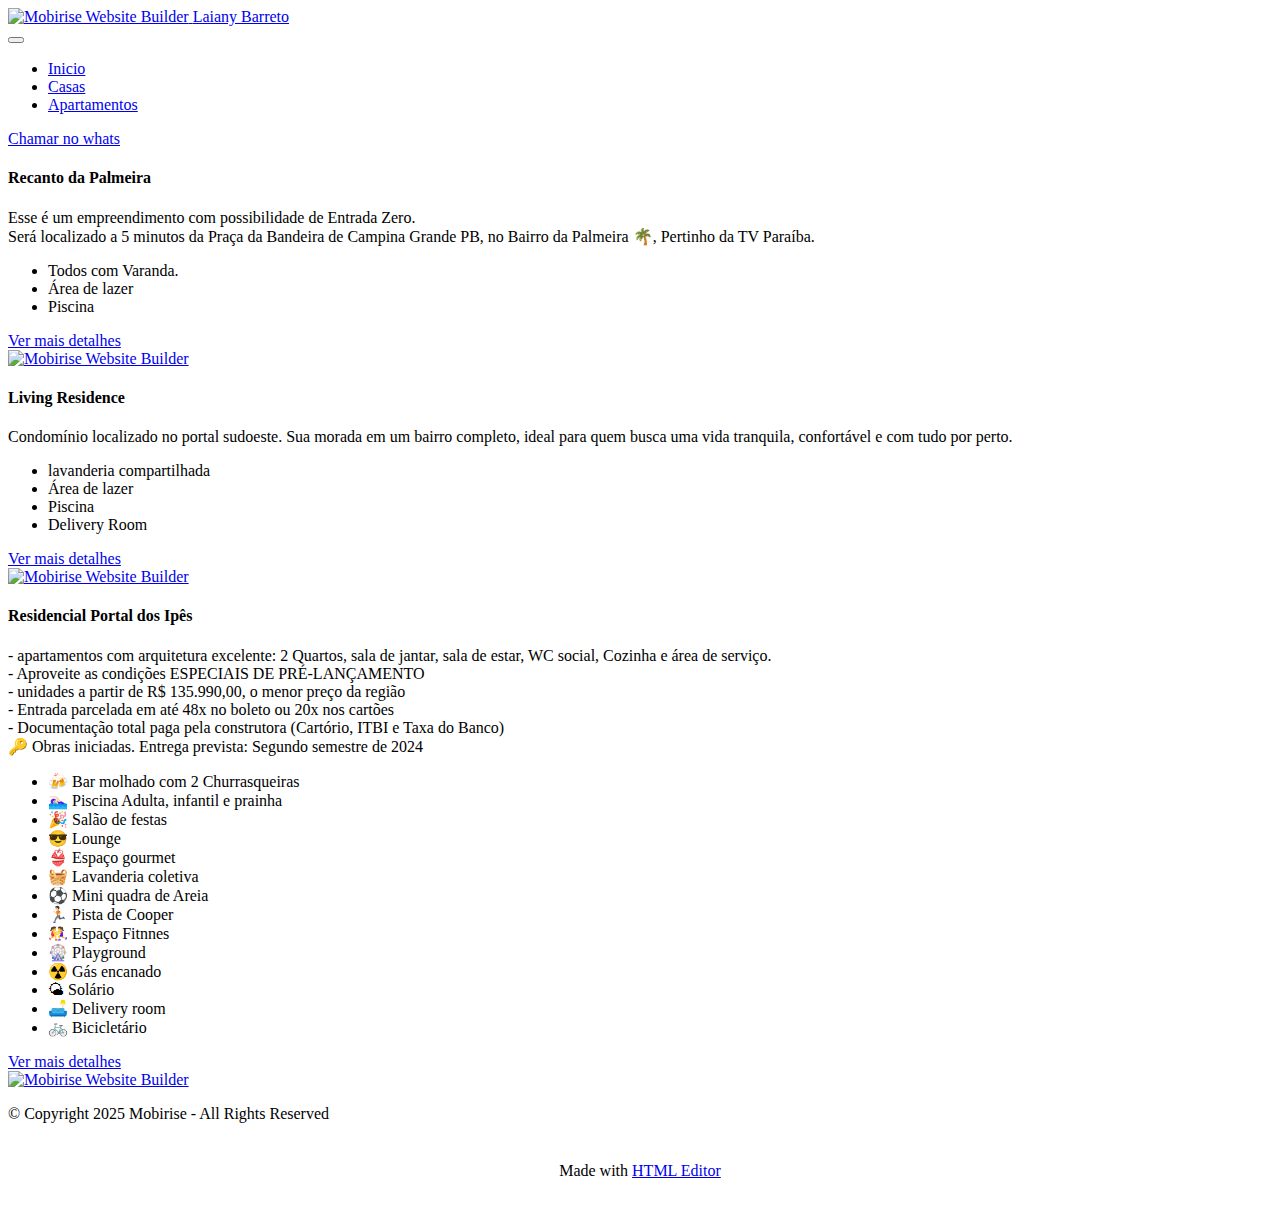
==== commit 161aa1e4: "Add files via upload" ====
--- a/apartamentos.html
+++ b/apartamentos.html
@@ -31,7 +31,22 @@
   <link rel="preload" as="style" href="assets/mobirise/css/mbr-additional.css"><link rel="stylesheet" href="assets/mobirise/css/mbr-additional.css" type="text/css">
   
   
-  
+  <!-- GetButton.io widget -->
+<script type="text/javascript">
+    (function () {
+        var options = {
+            whatsapp: "+55 83 98824-4511", // WhatsApp number
+            call_to_action: "chama no whats!", // Call to action
+            button_color: "#FF6550", // Color of button
+            position: "right", // Position may be 'right' or 'left'
+        };
+        var proto = 'https:', host = "getbutton.io", url = proto + '//static.' + host;
+        var s = document.createElement('script'); s.type = 'text/javascript'; s.async = true; s.src = url + '/widget-send-button/js/init.js';
+        s.onload = function () { WhWidgetSendButton.init(host, proto, options); };
+        var x = document.getElementsByTagName('script')[0]; x.parentNode.insertBefore(s, x);
+    })();
+</script>
+<!-- /GetButton.io widget -->
   
 </head>
 <body>
@@ -137,6 +152,37 @@
     </div>
 </section>
 
+<section data-bs-version="5.1" class="features11 cid-tyu04y8RSR" id="features12-1e">
+
+    
+
+    
+    
+    <div class="container">
+        <div class="m-0 row align-items-center">
+            <div class="col-12 col-lg">
+                <div class="card-wrapper">
+                    <div class="card-box">
+                        <h4 class="card-title mbr-fonts-style mb-4 display-2"><strong>Residencial Portal dos Ipês</strong></h4>
+                        <p class="mbr-text mbr-fonts-style mb-4 display-7">- apartamentos com arquitetura excelente: 2 Quartos, sala de jantar, sala de estar, WC social, Cozinha e área de serviço.<br>- Aproveite as condições ESPECIAIS DE PRÉ-LANÇAMENTO<br>- unidades a partir de R$ 135.990,00, o menor preço da região <br>- Entrada parcelada em até 48x no boleto ou 20x nos cartões<br>- Documentação total paga pela construtora (Cartório, ITBI e Taxa do Banco)<br>🔑  Obras iniciadas. Entrega prevista:  Segundo semestre de 2024</p>
+                        <div class="mbr-text mbr-fonts-style counter-container display-7">
+                            <ul>
+                                <li>🍻 Bar molhado com 2 Churrasqueiras</li><li>🏊🏻‍♀️ Piscina Adulta, infantil e prainha&nbsp;</li><li>🎉 Salão de festas</li><li>😎 Lounge</li><li>👙 Espaço gourmet</li><li>🧺 Lavanderia coletiva&nbsp;&nbsp;</li><li>⚽ Mini quadra de Areia</li><li>🏃🏻 Pista de Cooper</li><li>🤼‍♀️ Espaço Fitnnes</li><li>🎡 Playground</li><li>☢️ Gás encanado&nbsp;&nbsp;</li><li>🌤 Solário&nbsp;</li><li>🛋️ Delivery room</li><li>🚲 Bicicletário</li>
+                            </ul>
+                        </div>
+                        <div class="mbr-section-btn mb-4"><a class="btn btn-primary display-4" href="portaldosipes.html">Ver mais detalhes</a></div>
+                    </div>
+                </div>
+            </div>
+            <div class="p-0 col-12 col-lg-6 md-pb">
+                <div class="image-wrapper">
+                    <a href="portaldosipes.html"><img src="assets/images/whatsapp-image-2023-03-14-at-09.49.48.jpeg" alt="Mobirise Website Builder"></a>
+                </div>
+            </div>
+        </div>
+    </div>
+</section>
+
 <section data-bs-version="5.1" class="footer7 cid-tuGjzvSgSG" once="footers" id="footer7-s">
 
     
@@ -152,7 +198,7 @@
             </div>
         </div>
     </div>
-</section><section class="display-7" style="padding: 0;align-items: center;justify-content: center;flex-wrap: wrap;    align-content: center;display: flex;position: relative;height: 4rem;"><a href="https://mobiri.se/2476986" style="flex: 1 1;height: 4rem;position: absolute;width: 100%;z-index: 1;"><img alt="" style="height: 4rem;" src="[data-uri]"></a><p style="margin: 0;text-align: center;" class="display-7">Made with &#8204;</p><a style="z-index:1" href="https://mobirise.com/builder/landing-page-software.html">Landing Page Software</a></section><script src="assets/bootstrap/js/bootstrap.bundle.min.js"></script>  <script src="assets/smoothscroll/smooth-scroll.js"></script>  <script src="assets/ytplayer/index.js"></script>  <script src="assets/dropdown/js/navbar-dropdown.js"></script>  <script src="assets/theme/js/script.js"></script>  
+</section><section class="display-7" style="padding: 0;align-items: center;justify-content: center;flex-wrap: wrap;    align-content: center;display: flex;position: relative;height: 4rem;"><a href="https://mobiri.se/2476986" style="flex: 1 1;height: 4rem;position: absolute;width: 100%;z-index: 1;"><img alt="" style="height: 4rem;" src="[data-uri]"></a><p style="margin: 0;text-align: center;" class="display-7">Made with &#8204;</p><a style="z-index:1" href="https://mobirise.com/html-editor.html">HTML Editor</a></section><script src="assets/bootstrap/js/bootstrap.bundle.min.js"></script>  <script src="assets/smoothscroll/smooth-scroll.js"></script>  <script src="assets/ytplayer/index.js"></script>  <script src="assets/dropdown/js/navbar-dropdown.js"></script>  <script src="assets/theme/js/script.js"></script>  
   
   
 </body>
